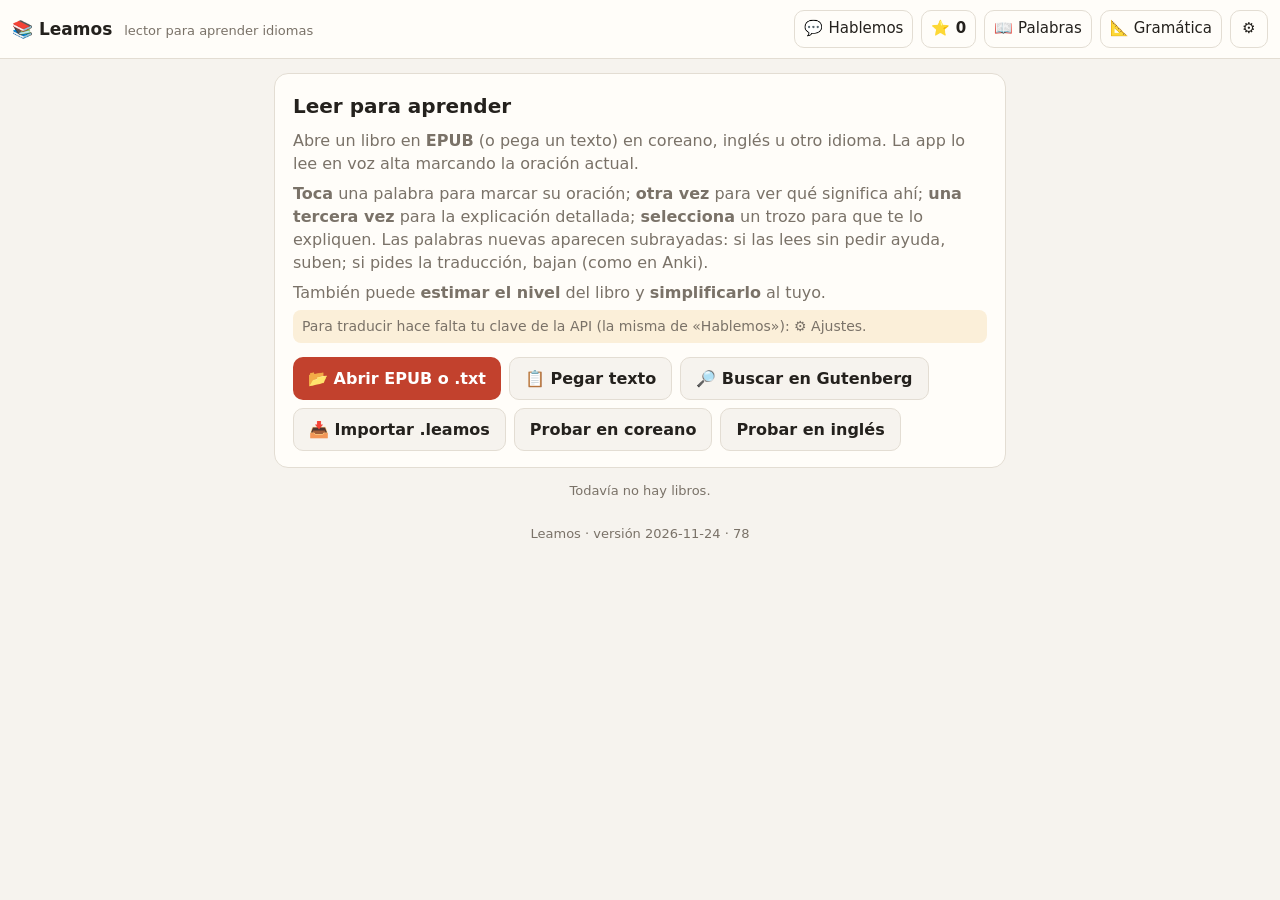
==== lector.html @ 63f9bcb9 "Kindle: el PDF se arma en el navegador (html2pdf.js 0.10.1) y se comparte con el menú del celular, y" ====
<!doctype html>
<html lang="es">
<head>
<meta charset="utf-8">
<meta name="viewport" content="width=device-width,initial-scale=1,viewport-fit=cover">
<title>Leamos · lector</title>
<link rel="stylesheet" href="comun.css?v=2026-11-14c">
<style>
header select{height:38px;border:1px solid var(--line);border-radius:10px;background:var(--card);padding:0 6px;max-width:34vw;min-width:0;font-size:14px}
@media (max-width:480px){header{gap:5px;padding:8px}header .ib{min-width:34px;height:36px;padding:0 5px}header select{flex:1 1 0;max-width:none;padding:0 3px}header .sp{display:none}}

#view{flex:1;overflow-y:auto;position:relative}
/* la parte de arriba se va desvaneciendo: la vista se queda un poco más abajo (lo que se desvanece ya se leyó) */
#view.fade{-webkit-mask-image:linear-gradient(to bottom,rgba(0,0,0,.05) 0,#000 var(--fade,22%));mask-image:linear-gradient(to bottom,rgba(0,0,0,.05) 0,#000 var(--fade,22%))}
/* biblioteca */
.lib{max-width:760px;margin:0 auto;padding:14px 14px 40px}
.welcome{background:var(--card);border:1px solid var(--line);border-radius:14px;padding:16px 18px;margin-bottom:14px}
.welcome h2{margin:.1em 0 .4em;font-size:20px}
.welcome p{margin:.4em 0;color:var(--muted)}
.book{background:var(--card);border:1px solid var(--line);border-radius:12px;padding:12px 14px;margin-bottom:10px;display:flex;gap:12px;align-items:center}
.book .cov{width:46px;height:64px;border-radius:6px;background:var(--accent-soft);display:flex;align-items:center;justify-content:center;font-size:22px;flex:none}
.book .info{flex:1;min-width:0}
.book h3{margin:0;font-size:17px;white-space:nowrap;overflow:hidden;text-overflow:ellipsis}
.book .meta{font-size:13px;color:var(--muted)}
.badge{display:inline-block;font-size:12px;border-radius:6px;padding:1px 7px;background:var(--new-soft);color:var(--new);margin-right:4px}
.badge.lv{background:var(--accent-soft);color:var(--accent)}

/* lectura */
#book{max-width:700px;margin:0 auto;padding:18px 18px 45vh}
#book .chtitle{font-size:22px;margin:.2em 0 1em;color:var(--muted);font-weight:600}
.para{font-size:var(--fs);line-height:2.15;margin:0 0 .9em}
h3.para{font-size:calc(var(--fs) * 1.15);line-height:1.6;margin:1.2em 0 .7em}
#book[lang=ko] .para{word-break:keep-all}
.s{border-radius:6px;transition:background .2s;padding:3px 0;-webkit-box-decoration-break:clone;box-decoration-break:clone}
.s.cur{background:var(--cur)}
.w{cursor:pointer;border-radius:4px;touch-action:manipulation;transition:background .15s}
/* en el celular el hover queda pegado tras tocar: solo con mouse */
@media (hover:hover){.w:hover{background:var(--accent-soft)}}
.w.new{text-decoration:underline 2px var(--new);text-underline-offset:5px}
/* chino: el pinyin debajo de cada carácter (en un atributo: no entra en el texto de la palabra) */
.hz{display:inline-flex;flex-direction:column;align-items:center;line-height:1.15}
.hz::after{content:attr(data-py);font-size:.52em;padding:0 .1em;color:var(--muted);line-height:1.1;letter-spacing:0;font-family:system-ui,sans-serif}
#book.py .para{line-height:2.3}
/* la traducción de la oración que marcaste tocándola, escrita debajo */
.blank{display:inline-block;border-bottom:2px solid var(--muted);color:transparent;min-width:2em;margin:0 2px}
.trl-l{position:absolute;white-space:nowrap;font-size:calc(var(--fs) * .55);line-height:1.15;color:var(--muted);pointer-events:none;font-family:system-ui,sans-serif}
#book{position:relative}
/* ocultar (sin mover el texto): todo, o en las palabras que ya sabes; la oración marcada siempre lo muestra */
#book.nopy .hz::after,#book.pyk .w.k .hz::after{visibility:hidden;position:absolute;top:100%;left:50%;transform:translateX(-50%);white-space:nowrap;font-size:.44em;padding:0}
#book.nopy .hz,#book.pyk .w.k .hz{position:relative}
#book .s.cur .hz::after{visibility:visible}
.phrase .hz::after{font-size:.5em}
#book.py .w.new{text-decoration:none}
#book.py .w.new .hz{border-bottom:2px solid var(--new)}
.w.learn{background:rgba(59,130,246,var(--a,.25));border-radius:4px}
@media (prefers-color-scheme:dark){:root:not([data-theme="light"]) .w.learn{background:rgba(96,165,250,var(--a,.25))}}
:root[data-theme="dark"] .w.learn{background:rgba(96,165,250,var(--a,.25))}
.w.speaking{background:var(--accent-soft)}
.w.peeked{text-decoration-color:var(--accent)}
.w.won{animation:won 1.8s ease-out}
#hStars{font-weight:600;white-space:nowrap;cursor:pointer}
/* la estrella del contador: grande, arriba a la derecha del texto, con el número dentro */
#starBadge{position:fixed;right:12px;top:calc(66px + env(safe-area-inset-top));z-index:12;width:64px;height:64px;border:none;background:none;padding:0;cursor:pointer;filter:drop-shadow(0 2px 4px rgba(0,0,0,.25))}
#starBadge svg{position:absolute;inset:0;width:100%;height:100%}
#starBadge polygon{fill:#ffc928;stroke:#e0a400;stroke-width:3;stroke-linejoin:round}
#starBadge .n{position:absolute;left:0;right:0;top:52%;transform:translateY(-50%);text-align:center;font-weight:800;font-size:17px;color:#5a4300;line-height:1}
#starBadge.neg polygon{fill:#ffd9d2;stroke:#d36a55}
#starBadge.bump{animation:bump2 .6s}
#starBadge.drop{animation:drop .7s}
@keyframes bump2{30%{transform:scale(1.3) rotate(-8deg)}60%{transform:scale(.95) rotate(4deg)}}
.fly{position:fixed;z-index:40;pointer-events:none;font-size:24px;line-height:1;will-change:transform}
.fly.minus{color:#d32f2f;font-weight:800;font-size:22px;text-shadow:0 0 6px #fff,0 0 10px #ffcdd2}
#hStars.bump{animation:bump .6s}
#hStars.drop{animation:drop .7s}
@keyframes drop{20%,60%{transform:translateX(-4px);background:#f6d0c8;color:#9a2b18}40%,80%{transform:translateX(4px)}}
@keyframes bump{30%{transform:scale(1.35);background:#ffe9a0}}
@keyframes won{0%{background:#ffd54a;box-shadow:0 0 0 4px #ffd54a88}60%{background:#ffe9a0}100%{background:transparent;box-shadow:none}}
.chend{text-align:center;margin:30px 0;color:var(--muted)}
.cutline{border-top:2px dashed var(--muted);opacity:.5;margin:14px 0 4px;font-size:11px;color:var(--muted);text-align:right;padding-top:2px}
.placeholder{background:var(--card);border:1px dashed var(--line);border-radius:12px;padding:18px;text-align:center;color:var(--muted);margin:20px 0}

#selbtn{position:fixed;z-index:31;transform:translate(-50%,-100%)}

#trbox{padding:8px 14px;background:var(--card);border-top:1px solid var(--line);font-size:15px;max-height:30dvh;overflow-y:auto}
#trbox .lab{font-size:11px;text-transform:uppercase;letter-spacing:.06em;color:var(--muted)}
#trbox p{margin:2px 0 6px}
#player{display:flex;align-items:center;gap:8px;padding:8px 12px calc(10px + env(safe-area-inset-bottom));background:var(--card);border-top:1px solid var(--line)}
#player .big{width:50px;height:50px;border-radius:50%;border:none;background:var(--accent);color:#fff;font-size:22px;flex:none}
#player .ib{height:42px;min-width:42px}
#player .grow{flex:1;min-width:0;font-size:12px;color:var(--muted);text-align:right;white-space:nowrap;overflow:hidden;text-overflow:ellipsis}

.chip.on{background:var(--accent);color:#fff;border-color:var(--accent)}

/* ficha de palabra / explicación */
#sheet .phrase{font-size:21px;line-height:1.6}

/* paneles */
.box{background:var(--card);border:1px solid var(--line);border-radius:12px;padding:12px 14px;margin-bottom:12px}
.box h3{margin:0 0 6px;font-size:16px}
.field textarea{width:100%;padding:9px 11px;border:1px solid var(--line);border-radius:10px;background:var(--card);color:var(--fg);font:inherit;min-height:180px;resize:vertical}
.ent{background:var(--card);border:1px solid var(--line);border-radius:10px;padding:8px 12px;margin-bottom:6px;cursor:pointer}
.ent .top{display:flex;align-items:center;gap:8px}
.ent .top .lem{font-size:19px;font-weight:600}
.ent .top .g{flex:1;min-width:0;color:var(--muted);white-space:nowrap;overflow:hidden;text-overflow:ellipsis}
.ent .bar{margin-top:5px}
.filters{display:flex;gap:6px;flex-wrap:wrap;margin:8px 0 12px}
.stats{display:grid;grid-template-columns:repeat(4,1fr);gap:8px;margin:8px 0}
.stats div{background:var(--card);border:1px solid var(--line);border-radius:10px;padding:8px;text-align:center}
.stats b{display:block;font-size:20px}
.prog{font-size:14px;margin:6px 0}
@media (max-width:520px){header h1 small,.ib .lbl,#player .grow{display:none}}
</style>
</head>
<body>
<header id="hdr"></header>
<main id="view"></main>
<button id="starBadge" hidden title="Aprendidas hoy (descontando las que bajaron de 100 %) · toca para ver la lista"><svg viewBox="0 0 100 100" aria-hidden="true"><polygon points="50,4 62,37 97,38 69,59 80,94 50,73 20,94 31,59 3,38 38,37"/></svg><span class="n">0</span></button>
<div id="trbox" hidden></div>
<footer id="player" hidden>
  <button class="ib" id="pPrev" title="Oración anterior (←)">⏮</button>
  <button class="big" id="pPlay" title="Leer en voz alta (espacio)">▶</button>
  <button class="ib" id="pNext" title="Siguiente oración (→)">⏭</button>
  <button class="ib" id="pRate" title="Velocidad de la voz">1×</button>
  <button class="ib" id="pTr" title="Explicar en detalle la oración marcada (T)">🎓<span class="lbl">Detalle</span></button>
  <button class="ib" id="pOrig" title="Ver el párrafo original" hidden>¶<span class="lbl">Original</span></button>
  <span class="grow" id="pInfo"></span>
</footer>
<button class="btn" id="selbtn" hidden>🎓 Explicar</button>
<input type="file" id="file" accept=".epub,.txt,application/epub+zip,text/plain" hidden>
<input type="file" id="fileImp" hidden>
<div id="veil" hidden></div>
<div id="sheet" hidden></div>
<div id="panel" hidden><div class="ph"><h2 id="ptitle"></h2><button class="ib" id="pclose">✕</button></div><div class="pb" id="pbody"></div></div>

<script src="comun.js?v=2026-11-14c"></script>   <!-- (?v=: cambiarlo cuando cambie comun.js/css, para que el navegador no use una copia vieja) -->
<script>
'use strict';
/* =====================================================================
   Leamos: lector de libros para aprender idiomas (app hermana de «Hablemos coreano»).
   Lee en voz alta marcando la oración actual, traduce la palabra que tocas, sigue
   cuánto sabes de cada palabra (como Anki) y simplifica el libro a tu nivel.
   Todo vive en el navegador: la clave y el diccionario en localStorage (compartidos con
   «Hablemos» en el mismo sitio), los libros en IndexedDB.
   ===================================================================== */

const APP_VERSION = '2026-11-24 · 78';   // (subir en cada cambio: se ve en la biblioteca y en Ajustes)
const uid = () => Date.now().toString(36) + Math.random().toString(36).slice(2, 7);
const DAY = 864e5;

/* ---------- idiomas y niveles ---------- */
const LANGS = {
  ko: { name: 'coreano', native: '한국어', extra: 'Hanja' },
  en: { name: 'inglés', native: 'English', extra: 'Pronunciación' },
  ja: { name: 'japonés', native: '日本語', extra: 'Lectura' },
  zh: { name: 'chino', native: '中文', extra: 'Pinyin' },
  fr: { name: 'francés', native: 'Français', extra: 'Pronunciación' },
  de: { name: 'alemán', native: 'Deutsch', extra: 'Pronunciación' },
  it: { name: 'italiano', native: 'Italiano', extra: 'Pronunciación' },
  pt: { name: 'portugués', native: 'Português', extra: 'Pronunciación' }
};
const CEFR = ['A1', 'A2', 'B1', 'B2', 'C1', 'C2'];
const lvIdx = c => CEFR.indexOf(c);
const lvLabel = (lang, c) => !c ? '—' : lang === 'ko' ? `${c} · TOPIK ${lvIdx(c) + 1}` : c;
const CJK = l => l === 'ja' || l === 'zh';

/* ---------- ajustes (la clave es la misma de «Hablemos») ---------- */
const HAB = load('hab-set', {});
const DEFAULT_SET = { chatModel: HAB.chatModel || 'claude-haiku-5-5', defModel: HAB.defModel || 'claude-opus-5-5', simpModel: HAB.chatModel || 'claude-haiku-5-5',
  myLevel: { ko: 'A2', en: 'B1' }, rate: 0.9, voices: {}, autoAnalyze: true, autoSpeakWord: true, fs: 20, theme: HAB.theme || '', showTr: false };
const S = Object.assign({}, DEFAULT_SET, load('lec-set', {}));
const saveSet = () => save('lec-set', S);
let USAGE = load('lec-usage', {});
const myLevel = lang => S.myLevel[lang] || 'A2';
function applyLook(){ document.documentElement.style.setProperty('--fs', S.fs + 'px'); if (S.theme) document.documentElement.dataset.theme = S.theme; else delete document.documentElement.dataset.theme; }
applyLook();
// si se cambia la clave en «Hablemos» (otra pestaña), se usa la nueva
addEventListener('storage', e => {
  if (e.key === 'hab-keys') Object.assign(KEYS, load('hab-keys', {}));
  if (e.key === dictKey(DLANG)) { const cur = load(e.key, {}); for (const l of DIRTY) if (DICT[l]) cur[l] = DICT[l]; DICT = cur; }
});

/* ---------- diccionario por idioma (el coreano es el mismo de «Hablemos») ---------- */
const dictKey = lang => lang === 'ko' ? 'hab-dict' : 'lec-dict-' + lang;
let DLANG = 'ko', DICT = load(dictKey('ko'), {});
const DIRTY = new Set(); let dictTimer = 0;
function useDict(lang){ if (lang === DLANG) return; flushDict(); DLANG = lang; DICT = load(dictKey(lang), {}); }
function touch(lemma){ DIRTY.add(lemma); clearTimeout(dictTimer); dictTimer = setTimeout(flushDict, 500); }
// se guardan solo las palabras cambiadas, sobre lo que haya guardado la otra app
function flushDict(){
  clearTimeout(dictTimer); if (!DIRTY.size) return;
  const cur = load(dictKey(DLANG), {});
  for (const l of DIRTY) { if (DICT[l]) cur[l] = DICT[l]; else delete cur[l]; }
  DIRTY.clear(); save(dictKey(DLANG), cur);
  for (const [l, e] of Object.entries(cur)) if (!DICT[l]) DICT[l] = e;
}
addEventListener('pagehide', () => { flushDict(); savePosNow(); });
const SKIP_POS = new Set(['puntuación', 'nombre propio', 'número', 'partícula', 'artículo']);
function lemmaOf(tok, lang = LANG()){
  let l = (tok.lemma || '').trim(); if (!l) return '';
  if (lang !== 'ko' && tok.pos !== 'nombre propio') l = l.toLowerCase();
  return l;
}
function ensureEntry(tok, sentence){
  const l = lemmaOf(tok); if (!l) return null;
  let e = DICT[l];
  if (!e) e = DICT[l] = { lemma: l, pos: tok.pos || 'otro', gloss: tok.gloss || '', status: 'nueva', seen: 0, forms: {}, added: Date.now(), source: 'lector', level: null, detailed: false };
  if (!e.gloss && tok.gloss) e.gloss = tok.gloss;
  e.forms = e.forms || {};
  if (tok.t && tok.t.toLowerCase() !== l.toLowerCase() && !e.forms[tok.t]) e.forms[tok.t] = tok.form || '';
  if (!e.sentence && sentence) e.sentence = sentence.trim();
  touch(l);
  return e;
}

/* ---------- cuánto sabes de cada palabra (0–100 %) ----------
   - Palabra nueva (nunca consultada) que pasas sin pedir su traducción: queda sabida, 100 %.
   - Palabra que ya habías consultado alguna vez y pasas sin pedir traducción: sube 10 puntos (como mucho una vez por minuto).
   - Pedir la traducción de una palabra: si es nueva queda en 0; si no, baja 30 puntos.
   - Ver la traducción o la explicación de una frase: no cambia nada; al pasarla, sus palabras suben igual, salvo las que tocaste.
   El puntaje se guarda como un intervalo (en días) para que lo entienda también «Hablemos»: 100 % = 60 días. */
function srsOf(e){
  if (!e.srs) e.srs = { ivl: e.status === 'conocida' ? 21 : 0, ease: 2.5, due: 0, reps: 0, lapses: 0, last: 0, lapsedAt: 0 };
  return e.srs;
}
const scoreOf = e => { if (!e) return 0; const s = e.srs; if (!s) return e.status === 'conocida' ? 75 : 0; return Math.min(100, Math.round(100 * Math.log(1 + s.ivl) / Math.log(61))); };
// nueva = nunca consultada y todavía sin aprender (una que ya llegó a 100 % pasándola no es nueva)
const isNewWord = e => !e || (!e.lookups && !e.srs?.lapses && scoreOf(e) < 30);
function setScore(e, sc){
  const s = srsOf(e), now = Date.now(), before = scoreOf(e);
  sc = Math.max(0, Math.min(100, Math.round(sc)));
  s.ivl = sc <= 0 ? 0 : Math.pow(61, sc / 100) - 1; s.due = now + s.ivl * DAY; s.last = now;
  if (sc >= 50 && e.status !== 'conocida') { e.status = 'conocida'; e.knownAt = now; }
  if (sc < 30 && e.status === 'conocida' && e.lookups) e.status = 'nueva';
  e.last = now; touch(e.lemma);
  if (before < 100 && scoreOf(e) >= 100) celebrate(e);
  else if (before >= 100 && scoreOf(e) < 100) unlearned(e);
}
// la pasaste sin pedir su traducción
function srsGood(e){
  const s = srsOf(e), now = Date.now();
  if (isNewWord(e)) { if (scoreOf(e) >= 100) return false; learnNow(e); return true; }
  if (now - (s.passAt || 0) < 60e3) return false;             // (la misma palabra varias veces seguidas cuenta una vez)
  s.passAt = now; s.reps++; e.heard = (e.heard || 0) + 1; e.seen = (e.seen || 0) + 1;
  setScore(e, scoreOf(e) + 10); return true;
}
// nueva y sin consultar: sabida
function learnNow(e){
  const s = srsOf(e); s.reps++;
  e.heard = Math.max((e.heard || 0) + 1, 5); e.seen = (e.seen || 0) + 1;
  setScore(e, 100);
}
// pediste su traducción
function srsAgain(e){
  const s = srsOf(e), now = Date.now();
  if (s.lapsedAt && now - s.lapsedAt < 10 * 60e3) return;    // mirarla varias veces seguidas cuenta como una vez
  const fresh = isNewWord(e);
  s.lapsedAt = now; e.lookups = (e.lookups || 0) + 1;
  if (fresh) setScore(e, 0); else { s.lapses++; setScore(e, scoreOf(e) - 30); }
}
function setKnown(e, known){
  if (known) { e.heard = Math.max(e.heard || 0, 5); setScore(e, 100); }
  else { setScore(e, 0); e.status = 'nueva'; touch(e.lemma); }
}
/* ---------- 🎉 palabras aprendidas (llegan a 100 %) ---------- */
let WON = [], wonTimer = 0;
// por día, el neto: aprendidas menos desaprendidas
const STATS = () => load('lec-stats', {});
const todayNet = () => STATS()[today()] || 0;
const totalWon = () => Object.values(DICT).filter(x => scoreOf(x) >= 100).length;
function bumpDay(d){ const st = STATS(); st[today()] = (st[today()] || 0) + d; save('lec-stats', st); }
// cómo y dónde se aprendió (lo fija quien acredita: avanzar, voz, silencio o «Ya la sé»)
let CREDIT_CTX = null;
const HOW = { voz: 'leyendo en voz alta', avance: 'al avanzar de oración', silencio: 'leyendo en silencio, al llegar arriba', marcada: 'marcada «Ya la sé»', ejercicio: 'en los ejercicios del capítulo', consulta: 'pediste su traducción', desmarcada: 'marcada como nueva' };
// lo que pasó hoy con cada palabra: [{ w, t, d: +1|-1, how, text, sc }]
function logDay(entry){
  const all = load('lec-log', {}), day = today();
  for (const k of Object.keys(all)) if (k < day && Object.keys(all).length > 14) delete all[k];   // se guardan unos días
  (all[day] ||= []).unshift({ ...entry, t: Date.now() }); all[day] = all[day].slice(0, 400);
  save('lec-log', all);
}
function celebrate(e){
  bumpDay(1); STAR_PENDING++;
  const ctx = CREDIT_CTX || { how: 'marcada', text: '' };
  logDay({ w: e.lemma, d: 1, how: ctx.how, text: ctx.text, lang: LANG() });
  WON.push({ w: e.lemma, ...ctx }); clearTimeout(wonTimer); wonTimer = setTimeout(showWon, 400);
}
// el contador ⭐: las aprendidas hoy, descontando las que se desaprendieron (empieza en 0 cada día)
// (lo que todavía va volando no se cuenta: el contador cambia cuando llega cada ⭐ o −1)
let STAR_PENDING = 0;
const starText = () => '⭐ ' + (todayNet() - STAR_PENDING);
function updateStars(anim){
  const b = $('starBadge'), n = todayNet() - STAR_PENDING;
  b.querySelector('.n').textContent = n; b.querySelector('.n').style.fontSize = String(n).length > 2 ? '14px' : '17px'; b.classList.toggle('neg', n < 0);
  for (const st of [$('hStars'), b]) if (st) {
    if (st.id === 'hStars') st.textContent = starText();
    if (anim) { st.classList.remove('bump', 'drop'); void st.offsetWidth; st.classList.add(anim); }
  }
}
// una palabra que estaba al 100 % bajó (pediste su traducción)
function unlearned(e){
  bumpDay(-1); STAR_PENDING--;
  logDay({ w: e.lemma, d: -1, how: CREDIT_CTX?.how || 'consulta', text: e.sentence || '', sc: scoreOf(e), lang: LANG() });
  // un −1 rojo vuela desde la palabra tocada hasta el contador, que descuenta al llegar
  setTimeout(() => {
    const from = (TIP_EL?.isConnected && TIP_EL) || visibleWord(e.lemma) || (SHEET && $('sheet')) || null;
    flyToCounter(from, '−1', 'minus', () => { STAR_PENDING++; updateStars('drop'); });
    toast(`−1 ⭐ «${e.lemma}» bajó a ${scoreOf(e)} % · hoy ${todayNet()}`);
  }, 0);
}
// el contador al que vuelan las estrellas: abajo en el lector, en la cabecera en la biblioteca
const starTarget = () => (!$('starBadge').hidden && $('starBadge')) || $('hStars');
// una palabra de este lema que esté a la vista
function visibleWord(lemma){
  const v = $('view').getBoundingClientRect();
  for (const w of document.querySelectorAll('#book .w')) {
    const t = TOKS.get(w)?.tok; if (!t || lemmaOf(t) !== lemma) continue;
    const r = w.getBoundingClientRect(); if (r.bottom > v.top && r.top < v.bottom) return w;
  }
  return null;
}
// algo (⭐ o −1) vuela en curva desde un elemento hasta el contador; al llegar, onArrive
function flyToCounter(fromEl, text, cls, onArrive, delay = 0){
  const target = starTarget();
  if (!target || !fromEl) { setTimeout(onArrive, delay); return; }
  setTimeout(() => {
    const a = fromEl.getBoundingClientRect(), b = target.getBoundingClientRect();
    const x0 = a.left + a.width / 2, y0 = a.top + a.height / 2, x1 = b.left + b.width / 2, y1 = b.top + b.height / 2;
    const f = document.createElement('span'); f.className = 'fly ' + cls; f.textContent = text;
    f.style.left = x0 + 'px'; f.style.top = y0 + 'px'; document.body.appendChild(f);
    const dx = x1 - x0, dy = y1 - y0;
    const anim = f.animate([
      { transform: 'translate(-50%,-50%) scale(.6)', opacity: 0 },
      { transform: `translate(calc(-50% + ${dx * 0.15}px), calc(-50% + ${-40}px)) scale(1.5)`, opacity: 1, offset: 0.2 },
      { transform: `translate(calc(-50% + ${dx * 0.6}px), calc(-50% + ${dy * 0.45}px)) scale(1.15)`, opacity: 1, offset: 0.6 },
      { transform: `translate(calc(-50% + ${dx}px), calc(-50% + ${dy}px)) scale(.7)`, opacity: 0.9 }
    ], { duration: 950, easing: 'cubic-bezier(.45,0,.55,1)' });
    anim.onfinish = () => { f.remove(); onArrive(); };
  }, delay);
}
// la señal no puede depender de que la palabra esté a la vista (leyendo en silencio ya salió de la pantalla):
// un aviso baja desde arriba con las palabras como fichas, una lluvia de ✨⭐, y el contador ⭐ de la cabecera salta
function showWon(){
  const items = WON; WON = []; if (!items.length) return;
  const list = [...new Set(items.map(x => x.w))], n = items.length;
  // directo a la estrella: cada palabra destella y su ⭐ vuela al contador (los detalles, en la lista de hoy)
  const set = new Set(list);
  document.querySelectorAll('#book .w').forEach(w => { const t = TOKS.get(w)?.tok; if (t && set.has(lemmaOf(t))) { w.classList.add('won'); setTimeout(() => w.classList.remove('won'), 1800); } });
  const flights = list.slice(0, 10);
  flights.forEach((w, i) => {
    const take = i === flights.length - 1 ? n - (flights.length - 1) : 1;   // la última suma las que no volaron
    setTimeout(() => {
      const from = visibleWord(w) || $('player');
      flyToCounter(from, '⭐', 'star', () => { STAR_PENDING = Math.max(0, STAR_PENDING - take); updateStars('bump'); });
    }, 120 + i * 140);
  });
}
// cómo se marca cada palabra: nueva → subrayada en verde; aprendiendo (ya la consultaste y no llega a 100 %) →
// fondo azul, más fuerte cuanto menos la sabes; sabida (100 %) → sin marca
function wordClass(tok){
  if (!tok.lemma || SKIP_POS.has(tok.pos)) return '';
  const e = DICT[lemmaOf(tok)];
  if (!e) return tok.cefr && lvIdx(tok.cefr) >= lvIdx(myLevel(LANG())) ? 'new' : '';
  if (!e.srs && e.status === 'conocida') return '';
  const sc = scoreOf(e);
  if (sc >= 100) return '';
  return isNewWord(e) ? 'new' : 'learn';
}
// la opacidad del azul: 0 % → fuerte, cerca de 100 % → casi nada
const learnAlpha = tok => { const e = DICT[lemmaOf(tok)]; return (0.08 + 0.34 * (1 - scoreOf(e) / 100)).toFixed(2); };


/* ---------- libros en IndexedDB ----------
   books: datos del libro y posición · text: cada capítulo · simp: capítulos simplificados · ana: análisis de cada párrafo
   expl: explicaciones guardadas (para no volver a pagarlas) */
let DBP = null;
function db(){
  if (!DBP) DBP = new Promise((ok, ko) => {
    // v2: expl guarda las explicaciones del modelo caro (palabra en su oración y trozos seleccionados)
    const r = indexedDB.open('leamos', 3);   // v3: audio (voz de OpenAI ya generada)
    r.onupgradeneeded = () => {
      const d = r.result, has = n => d.objectStoreNames.contains(n);
      if (!has('books')) d.createObjectStore('books', { keyPath: 'id' });
      for (const s of ['text', 'simp', 'ana', 'expl', 'audio']) if (!has(s)) d.createObjectStore(s, { keyPath: 'k' });
    };
    r.onsuccess = () => {
      const d = r.result;
      // al volver de segundo plano (sobre todo en el celular) el sistema puede cerrar la conexión: se olvida y se reabre
      d.onclose = () => { if (DBP) DBP = null; };
      d.onversionchange = () => { d.close(); DBP = null; };
      ok(d);
    };
    r.onerror = () => { DBP = null; ko(r.error); };
  });
  return DBP;
}
const dbLost = e => /InvalidState|UnknownError|TransactionInactive|connection|closing|closed|lost/i.test((e?.name || '') + ' ' + (e?.message || ''));
const req = r => new Promise((ok, ko) => { r.onsuccess = () => ok(r.result); r.onerror = () => ko(r.error); });
async function idb(store, mode, fn){
  for (let a = 0; ; a++) {
    try { const d = await db(); return await req(fn(d.transaction(store, mode).objectStore(store))); }
    catch (e) { if (a >= 2 || !dbLost(e)) throw e; DBP = null; await new Promise(r => setTimeout(r, 200)); }   // conexión perdida: se reabre
  }
}
const dbGet = (s, k) => idb(s, 'readonly', o => o.get(k));
const dbPut = (s, v) => idb(s, 'readwrite', o => o.put(v));
const dbAll = s => idb(s, 'readonly', o => o.getAll());
const dbPrefix = (s, p) => idb(s, 'readonly', o => o.getAll(IDBKeyRange.bound(p, p + '￿')));
const dbDelPrefix = (s, p) => idb(s, 'readwrite', o => o.delete(IDBKeyRange.bound(p, p + '￿')));
const dbDel = (s, k) => idb(s, 'readwrite', o => o.delete(k));
// muchos registros en una sola transacción (importar un libro)
async function dbPutMany(store, list){
  if (!list?.length) return;
  for (let a = 0; ; a++) {
    try {
      const d = await db();
      return await new Promise((ok, ko) => { const tx = d.transaction(store, 'readwrite'), o = tx.objectStore(store); for (const r of list) o.put(r); tx.oncomplete = () => ok(); tx.onerror = () => ko(tx.error); tx.onabort = () => ko(tx.error || new Error('transacción abortada')); });
    } catch (e) { if (a >= 2 || !dbLost(e)) throw e; DBP = null; }
  }
}

/* ---------- abrir un EPUB (es un zip: se descomprime con lo que trae el navegador) ---------- */
async function unzip(buf){
  const dv = new DataView(buf), u8 = new Uint8Array(buf), td = new TextDecoder();
  let eocd = -1;
  for (let i = buf.byteLength - 22; i >= Math.max(0, buf.byteLength - 65557); i--) if (dv.getUint32(i, true) === 0x06054b50) { eocd = i; break; }
  if (eocd < 0) throw new Error('no parece un EPUB (no es un zip)');
  const n = dv.getUint16(eocd + 10, true); let p = dv.getUint32(eocd + 16, true);
  const files = {};
  for (let i = 0; i < n && dv.getUint32(p, true) === 0x02014b50; i++) {
    const method = dv.getUint16(p + 10, true), csize = dv.getUint32(p + 20, true), nl = dv.getUint16(p + 28, true), el = dv.getUint16(p + 30, true), cl = dv.getUint16(p + 32, true), off = dv.getUint32(p + 42, true);
    files[td.decode(u8.subarray(p + 46, p + 46 + nl))] = { method, csize, off };
    p += 46 + nl + el + cl;
  }
  const lower = {}; for (const k of Object.keys(files)) lower[k.toLowerCase()] = k;
  return {
    async text(name){
      const f = files[name] || files[lower[name.toLowerCase()]]; if (!f) throw new Error('falta ' + name + ' en el EPUB');
      const start = f.off + 30 + dv.getUint16(f.off + 26, true) + dv.getUint16(f.off + 28, true);
      const data = u8.subarray(start, start + f.csize);
      if (f.method === 0) return td.decode(data);
      if (f.method !== 8) throw new Error('compresión no soportada');
      if (!('DecompressionStream' in window)) throw new Error('este navegador no puede descomprimir EPUB (actualízalo)');
      const out = await new Response(new Blob([data]).stream().pipeThrough(new DecompressionStream('deflate-raw'))).arrayBuffer();
      return td.decode(out);
    }
  };
}
function parseXML(s, type = 'application/xml'){
  let d = new DOMParser().parseFromString(s, type);
  if (d.getElementsByTagName('parsererror').length) d = new DOMParser().parseFromString(s, 'text/html');
  return d;
}
function joinPath(base, href){
  const parts = (base + decodeURIComponent(href.split('#')[0])).split('/'), out = [];
  for (const x of parts) { if (x === '..') out.pop(); else if (x !== '.' && x !== '') out.push(x); }
  return out.join('/');
}
const dirOf = p => p.includes('/') ? p.replace(/[^/]*$/, '') : '';
const BLOCK = new Set(['p','h1','h2','h3','h4','h5','h6','li','blockquote','dd','dt','pre','div','td','th','figcaption','section','article','tr','ul','ol','table','tbody','aside','header','footer','nav','figure','hr','main']);
// los párrafos de un capítulo: cada bloque de texto que no contiene otros bloques
function blocksOf(doc){
  const body = doc.body || doc.getElementsByTagName('body')[0] || doc.documentElement;
  for (const t of ['rt', 'rp', 'script', 'style']) [...body.getElementsByTagName(t)].forEach(x => x.remove());
  [...body.getElementsByTagName('br')].forEach(x => x.replaceWith('\n'));
  const out = [];
  const push = (text, h) => {
    for (const piece of text.split(/\n\s*\n/)) {
      const t = piece.replace(/\s+/g, ' ').trim();
      if (t && /[\p{L}\p{N}]/u.test(t)) out.push({ t, h });
    }
  };
  const walk = el => {
    let buf = '';
    for (const c of el.childNodes) {
      const isBlock = c.nodeType === 1 && BLOCK.has((c.localName || '').toLowerCase());
      if (isBlock) { if (buf.trim()) push(buf, false); buf = ''; walk(c); }
      else if (c.nodeType === 1 || c.nodeType === 3) buf += c.textContent;
    }
    if (buf.trim()) push(buf, /^h[1-6]$/i.test(el.localName || ''));
  };
  walk(body);
  return out;
}
// los párrafos muy largos se parten (en oraciones) para que el análisis sea rápido
function splitLong(blocks, lang){
  const out = [];
  for (const b of blocks) {
    if (b.t.length <= 900) { out.push(b); continue; }
    let cur = '';
    for (const s of splitSents(b.t, lang)) { if (cur && (cur + s).length > 700) { out.push({ t: cur.trim(), h: false }); cur = ''; } cur += s; }
    if (cur.trim()) out.push({ t: cur.trim(), h: false });
  }
  return out;
}
function guessLang(text){
  if (/[가-힣]/.test(text)) return 'ko';
  if (/[぀-ヿ]/.test(text)) return 'ja';
  if (/[一-鿿]/.test(text)) return 'zh';
  if (/\b(le|la|les|des|est|une|que|dans)\b/i.test(text) && /[éèàç]/.test(text)) return 'fr';
  if (/\b(der|die|das|und|nicht|ist)\b/i.test(text)) return 'de';
  return 'en';
}
async function parseEpub(file){
  const z = await unzip(await file.arrayBuffer());
  const opfPath = parseXML(await z.text('META-INF/container.xml')).getElementsByTagName('rootfile')[0]?.getAttribute('full-path');
  if (!opfPath) throw new Error('el EPUB no dice dónde está su índice');
  const opf = parseXML(await z.text(opfPath)), base = dirOf(opfPath);
  const meta = tag => opf.getElementsByTagNameNS('*', tag)[0]?.textContent.trim() || '';
  const items = {};
  for (const it of opf.getElementsByTagNameNS('*', 'item')) items[it.getAttribute('id')] = { href: joinPath(base, it.getAttribute('href') || ''), type: it.getAttribute('media-type') || '', props: it.getAttribute('properties') || '' };
  const spineEl = opf.getElementsByTagNameNS('*', 'spine')[0];
  const spine = [...opf.getElementsByTagNameNS('*', 'itemref')].map(r => items[r.getAttribute('idref')]).filter(x => x && /html|xml/.test(x.type));
  // títulos del índice (EPUB 3: nav; EPUB 2: toc.ncx)
  const toc = {};
  try {
    const nav = Object.values(items).find(x => /\bnav\b/.test(x.props));
    if (nav) {
      const d = parseXML(await z.text(nav.href), 'application/xhtml+xml');
      for (const a of d.getElementsByTagName('a')) { const h = a.getAttribute('href'); if (h) { const k = joinPath(dirOf(nav.href), h); if (!toc[k]) toc[k] = a.textContent.replace(/\s+/g, ' ').trim(); } }
    } else {
      const ncx = items[spineEl?.getAttribute('toc')] || Object.values(items).find(x => /ncx/.test(x.type));
      if (ncx) {
        const d = parseXML(await z.text(ncx.href));
        for (const np of d.getElementsByTagNameNS('*', 'navPoint')) {
          const src = np.getElementsByTagNameNS('*', 'content')[0]?.getAttribute('src'), label = np.getElementsByTagNameNS('*', 'text')[0]?.textContent.trim();
          if (src && label) { const k = joinPath(dirOf(ncx.href), src); if (!toc[k]) toc[k] = label; }
        }
      }
    }
  } catch (e) { console.warn('índice:', e.message); }
  let lang = (meta('language') || '').slice(0, 2).toLowerCase();
  const chapters = [];
  for (const it of spine) {
    let blocks;
    try { blocks = blocksOf(parseXML(await z.text(it.href), 'application/xhtml+xml')); } catch (e) { console.warn(it.href, e.message); continue; }
    if (!blocks.length) continue;
    if (!LANGS[lang]) lang = guessLang(blocks.map(b => b.t).join(' ').slice(0, 3000));
    blocks = splitLong(blocks, lang);
    const head = blocks.find(b => b.h)?.t;
    chapters.push({ title: toc[it.href] || head || blocks[0].t.slice(0, 40), blocks });
  }
  if (!chapters.length) throw new Error('no encontré texto en el EPUB');
  return { title: meta('title') || file.name.replace(/\.epub$/i, ''), author: meta('creator'), lang: LANGS[lang] ? lang : 'en', chapters };
}
// texto pegado o .txt: párrafos separados por líneas en blanco; capítulos si hay líneas como «Capítulo 3», «Chapter 3» o «제3장»
function parseText(text, title){
  text = text.replace(/^\uFEFF/, '');
  const lines = text.replace(/\r/g, '').split(/\n\s*\n|\n(?=\s*(?:(?:chapter|cap[ií]tulo|part|parte)\s+\S|제\s*\d+\s*[장화부]))/i).map(s => s.replace(/\s+/g, ' ').trim()).filter(Boolean);
  const lang = guessLang(text.slice(0, 3000));
  const isHead = s => s.length < 80 && (/^(chapter|cap[ií]tulo|part|parte)\s+([\dIVXLC]+|one|two|three|uno|dos|tres)\b/i.test(s) || /^제\s*\d+\s*[장화부]/.test(s) || /^(\d+|[IVXLC]+)\.?$/.test(s));
  const chapters = []; let cur = null;
  for (const t of lines) {
    if (isHead(t) || !cur || cur.blocks.length >= 80) { cur = { title: isHead(t) ? t : chapters.length ? `Parte ${chapters.length + 1}` : 'Inicio', blocks: [] }; chapters.push(cur); if (isHead(t)) { cur.blocks.push({ t, h: true }); continue; } }
    cur.blocks.push({ t, h: false });
  }
  chapters.forEach(c => c.blocks = splitLong(c.blocks, lang));
  // un índice al principio («CHAPTER I», «CHAPTER II»…) deja capítulos con solo el título: se quitan
  const full = chapters.filter(c => c.blocks.some(b => !b.h));
  if (full.length) chapters.splice(0, chapters.length, ...full);
  return { title: title || (lines[0] || 'Texto').slice(0, 50), author: '', lang, chapters };
}
// los libros de Project Gutenberg traen la licencia al principio y al final: se deja solo el texto del libro
function cleanGutenberg(chapters){
  const all = chapters.flatMap((c, ci) => c.blocks.map((b, bi) => ({ ci, bi, t: b.t })));
  const st = all.findIndex(x => /\*{3}\s*START OF (THE|THIS) PROJECT GUTENBERG/i.test(x.t));
  const en = all.findIndex(x => /\*{3}\s*END OF (THE|THIS) PROJECT GUTENBERG/i.test(x.t));
  if (st < 0 && en < 0) return chapters;
  const keep = new Set(all.filter((x, i) => (st < 0 || i > st) && (en < 0 || i < en)).map(x => x.ci + ':' + x.bi));
  const out = chapters.map((c, ci) => ({ ...c, blocks: c.blocks.filter((b, bi) => keep.has(ci + ':' + bi)) })).filter(c => c.blocks.length);
  return out.length ? out : chapters;
}
async function saveNewBook(b){
  b.chapters = cleanGutenberg(b.chapters);
  const id = uid();
  const meta = { id, title: b.title, author: b.author, lang: b.lang, added: Date.now(), last: Date.now(), level: null, versions: {},
    chapters: b.chapters.map(c => ({ title: c.title, n: c.blocks.length, chars: c.blocks.reduce((a, x) => a + x.t.length, 0) })), pos: { ver: 'o', ch: 0, p: 0, s: 0 } };
  for (let i = 0; i < b.chapters.length; i++) {
    const c = b.chapters[i];
    await dbPut('text', { k: `${id}|${i}`, paras: c.blocks.map(x => x.t), heads: c.blocks.map((x, j) => x.h ? j : -1).filter(j => j >= 0) });
  }
  await dbPut('books', meta);
  return meta;
}
const bookChars = b => b.chapters.reduce((a, c) => a + c.chars, 0);

/* ---------- oraciones ---------- */
function splitSents(t, lang){
  const END = '.!?。！？…', CLOSE = '"\'”’»」』)]）', out = []; let start = 0;
  for (let i = 0; i < t.length; i++) {
    if (!END.includes(t[i])) continue;
    let j = i + 1; while (j < t.length && (END.includes(t[j]) || CLOSE.includes(t[j]))) j++;
    if (j < t.length && !/\s/.test(t[j]) && !'。！？'.includes(t[i])) { i = j - 1; continue; }
    if (t[i] === '.' && lang !== 'ko' && /(?:\b(?:Mr|Mrs|Ms|Dr|St|Sr|Jr|Prof|vs|etc|Mme|Mlle|Sra|Srta)|\b\p{Lu})$/u.test(t.slice(start, i))) { i = j - 1; continue; }
    while (j < t.length && /\s/.test(t[j])) j++;
    out.push(t.slice(start, j)); start = j; i = j - 1;
  }
  if (start < t.length) out.push(t.slice(start));
  // lo que no tiene letras se pega a la oración anterior
  const res = [];
  for (const s of out) { if (res.length && !/[\p{L}\p{N}]/u.test(s)) res[res.length - 1] += s; else res.push(s); }
  return res.length ? res : [t];
}

/* ---------- la IA (misma clave que «Hablemos») ---------- */
const SIMP_MODELS = [['claude-sonnet-5-5','Claude Sonnet 5.5 · natural; recomendado para A1–A2'],['claude-haiku-5-5','Claude Haiku 5.5 · el más barato'],['claude-opus-5-5','Claude Opus 5.5 · muy bueno, caro'],['claude-fable-5-1','Claude Fable 5.1 · el más capaz y el más caro'],['gpt-5.4-mini','GPT-5.4 mini · OpenAI']];
const CHECK_MODEL = () => S.checkModel || S.chatModel;   // el que revisa si la simplificación quedó en el nivel
const mname = m => MODELS[m]?.name || m;
const errText = e => e instanceof NoKey ? 'falta la clave de la API (⚙ Ajustes)' : e.message;


/* ---------- gasto estimado ---------- */
const KINDS = [['read', 'Lectura (traducir palabras)'], ['explain', 'Explicaciones'], ['simplify', 'Simplificar'], ['voice', 'Voz (OpenAI, estimado)']];
function recordUsage(kind, model, served, u){ addUsage(USAGE, kind, model, served, u); save('lec-usage', USAGE); }
AI.onUsage = recordUsage;
function usageHTML(){
  const d = today(), month = d.slice(0, 7);
  const sum = f => { const t = {}; for (const [k] of KINDS) t[k] = { n: 0, cost: 0 }; for (const [day, v] of Object.entries(USAGE)) if (f(day)) for (const [k] of KINDS) if (v[k]) { t[k].n += v[k].n; t[k].cost += v[k].cost; } return t; };
  const rows = [['Hoy', sum(x => x === d)], ['Este mes', sum(x => x.startsWith(month))], ['Total', sum(() => true)]];
  return `<div class="conj" style="grid-template-columns:auto repeat(${KINDS.length},1fr);gap:6px 10px;font-size:14px"><span></span>${KINDS.map(k => `<b class="small">${k[1]}</b>`).join('')}
    ${rows.map(([l, t]) => `<b>${l}</b>${KINDS.map(([k]) => `<span>${t[k].n} · ${money(t[k].cost)}</span>`).join('')}`).join('')}</div>
    <div class="small" style="margin-top:6px">Estimación con los tokens que informa la API y los precios publicados (el gasto de las conversaciones está en «Hablemos»).</div>`;
}
// costo aproximado de simplificar un texto
function simpCost(chars, lang, model){
  const pr = PRICES[model]; if (!pr) return null;
  const tin = chars / (lang === 'ko' || CJK(lang) ? 1.4 : 3.8), chunks = Math.ceil(chars / 2500);
  const check = S.simpCheck === false ? 1 : 1.35;   // la revisión del nivel y las reescrituras
  return ((tin + chunks * 1200) * pr[0] + tin * 1.0 * pr[1]) * check / 1e6;
}

/* ---------- esquemas ---------- */
// cada palabra llega como un texto compacto «palabra|lema|categoría|significado|forma|nivel» (la mitad de tokens que un objeto)
const POS_CODE = { n: 'sustantivo', v: 'verbo', adj: 'adjetivo', adv: 'adverbio', pron: 'pronombre', num: 'número', part: 'partícula', prep: 'preposición', conj: 'conjunción', art: 'artículo', det: 'determinante', expr: 'expresión', prop: 'nombre propio', otro: 'otro' };
// la traducción de cada oración (es) solo se pide si está activado 文
const anaSchema = withEs => obj({ sentences: { type: 'array', items: obj({ t: { type: 'array', items: STR }, ...(withEs ? { es: STR } : {}) }) } });
const TR_SCHEMA = obj({ es: { type: 'array', items: STR } });
function parseTok(str){
  const [t, l, p, g, f, c] = String(str).split('|').map(x => (x || '').trim());
  if (!t || !/[\p{L}\p{N}]/u.test(t)) return null;
  return { t, lemma: l || '', pos: POS_CODE[p] || POS_CODE[(p || '').toLowerCase()] || 'otro', gloss: g || '', form: f || '', cefr: CEFR.includes(c) ? c : '-' };
}
// lo que ya llegó de una respuesta que todavía se está escribiendo: [{ t: [textos completos], es }]
function partialSentences(raw){
  const out = []; let i = 0;
  const str = j => {   // lee un texto JSON que empieza en raw[j] === '"'; devuelve [texto, fin] o null si está incompleto
    let o = '';
    for (let k = j + 1; k < raw.length; k++) {
      const ch = raw[k];
      if (ch === '"') return [o, k + 1];
      if (ch === '\\') { const n = raw[k + 1]; if (n === undefined) return null; if (n === 'u') { const h = raw.substr(k + 2, 4); if (h.length < 4) return null; o += String.fromCharCode(parseInt(h, 16)); k += 5; } else { o += { n: '\n', t: '\t' }[n] ?? n; k++; } continue; }
      o += ch;
    }
    return null;
  };
  while ((i = raw.indexOf('"t"', i)) >= 0) {
    let j = raw.indexOf('[', i); if (j < 0) break;
    const sent = { t: [] }; j++;
    for (;;) {
      while (j < raw.length && /[\s,]/.test(raw[j])) j++;
      if (raw[j] !== '"') break;
      const r = str(j); if (!r) break;
      sent.t.push(r[0]); j = r[1];
    }
    const m = raw.slice(j).match(/^\s*\]\s*,\s*"es"\s*:\s*/);
    if (m) { const r = str(j + m[0].length); if (r) sent.es = r[0]; }
    out.push(sent); i = j;
  }
  return out;
}
// los puntos gramaticales que aparecen en una palabra o un trozo (para la sección de gramática)
const GPOINTS = { type: 'array', items: obj({ pattern: STR, title: STR, desc: STR, level: { type: 'string', enum: CEFR } }) };
const GLESSON_SCHEMA = obj({ explanation: STR, formation: STR, examples: { type: 'array', items: obj({ text: STR, es: STR }) }, mistakes: STR });
const ENTRY = obj({ query: STR, lemma: STR, pos: { type: 'string', enum: POS }, gloss: STR, in_context: STR, meaning: STR, explanation: STR, hanja: STR, irregular: STR,
  conjugations: { type: 'array', items: obj({ form: STR, label: STR }) }, examples: { type: 'array', items: obj({ text: STR, es: STR }) }, related: RELATED, points: GPOINTS });
// explicar un trozo, en dos pedidos a la vez: la traducción (modelo barato, rápida) y la explicación (modelo caro);
// el palabra por palabra sale del análisis del párrafo, que ya está
const PHRASE_TR_SCHEMA = obj({ translation: STR, literal: STR });
const PHRASE_EX_SCHEMA = obj({ explanation: STR, grammar: { type: 'array', items: obj({ point: STR, explanation: STR, pattern: STR, title: STR, desc: STR, level: { type: 'string', enum: CEFR } }) }, tip: STR });
const LEVEL_SCHEMA = obj({ cefr: { type: 'string', enum: CEFR }, range: STR, summary: STR, vocabulary: STR, grammar: STR, advice: STR });
const SIMP_SCHEMA = obj({ paras: { type: 'array', items: STR } });   // (la corrección del nivel: uno por uno)
// al simplificar, cada párrafo dice a qué párrafo original corresponde (se pueden juntar o dividir)
const SIMP_MAP_SCHEMA = obj({ paras: { type: 'array', items: obj({ n: { type: 'integer' }, text: STR }) } });
// nombres y términos fijos para todo el libro (que no cambien de un trozo a otro)
const GLOSS_SCHEMA = obj({ terms: { type: 'array', items: obj({ src: STR, dst: STR, note: STR }) } });
// revisión del nivel: qué oraciones tienen palabras o formas sobre el nivel
const CHECK_SCHEMA = obj({ problems: { type: 'array', items: obj({ para: { type: 'integer' }, words: { type: 'array', items: STR }, grammar: { type: 'array', items: STR } }) } });

/* ---------- instrucciones ---------- */
function lemmaRule(lang){
  if (lang === 'ko') return '- lemma: la forma de diccionario. Verbos y adjetivos terminan en -다 (먹었어요 → 먹다, 추워요 → 춥다, 공부했다 → 공부하다). Un sustantivo con partícula o con la cópula: el sustantivo (학교에 → 학교, 학생이었다 → 학생). Expresiones fijas tal cual.';
  if (lang === 'ja') return '- lemma: la forma de diccionario (verbos y adjetivos en forma básica: 食べました → 食べる), escrita como en el diccionario.';
  if (lang === 'zh') return '- lemma: la palabra tal cual (en chino no hay conjugación).';
  return '- lemma: la forma de diccionario: verbos en infinitivo' + (lang === 'en' ? ' (sin "to")' : '') + ', sustantivos en singular, adjetivos en su forma básica (masculino singular), en minúsculas salvo nombres propios. Si la palabra es parte de una expresión o verbo con partícula (p. ej. "give up", "look forward to"), usa la expresión completa como lemma en cada palabra que la forma.';
}
function anaSystem(lang, withEs){
  const L = LANGS[lang];
  const ex = { ko: '먹었다|먹다|v|comer|-었다: pasado|A1', ja: '食べました|食べる|v|comer|-ました: pasado cortés|A1', zh: '朋友|朋友|n|amigo||A1' }[lang] || 'went|go|v|fue|pasado de go|A1';
  return [
    `Eres profesor de ${L.name} para hispanohablantes. Analizas un párrafo de un libro para una app de lectura: el lector toca una palabra y ve qué significa en ese contexto.`,
    'Recibes las oraciones del párrafo, numeradas. Devuelve en sentences un elemento por oración, en el mismo orden y la misma cantidad:',
    '- t: todas las palabras de la oración en orden, sin omitir ninguna y sin signos de puntuación. Cada palabra es UN texto con 6 campos separados por "|": palabra|lema|categoría|significado|forma|nivel. Ejemplo: "' + ex + '". No uses "|" dentro de los campos.' +
      (lang === 'ko' ? ' En coreano, cada palabra es lo que va entre espacios, con sus partículas y terminaciones pegadas (학교에서, 먹었다).' : '') +
      (CJK(lang) ? ' Separa el texto en palabras (no en caracteres sueltos, salvo que la palabra sea de un carácter).' : ''),
    '  · palabra: el texto EXACTO tal como aparece (mismas letras, mayúsculas y tildes).',
    '  · ' + lemmaRule(lang).replace(/^- /, ''),
    '  · categoría: uno de estos códigos: n (sustantivo), v (verbo), adj (adjetivo' + (lang === 'ko' ? ', incluidos los verbos descriptivos' : '') + '), adv, pron, num, part (partícula), prep, conj, art, det, expr (expresión), prop (nombre propio), otro.',
    '  · significado: en español, EN ESTE CONTEXTO, 1 a 4 palabras.',
    '  · forma: si no está en su forma básica, qué forma es, muy breve' + (lang === 'ko' ? ' (p. ej. "-았다: pasado", "에서: en (lugar)")' : ' (p. ej. "pasado de go", "plural", "participio")') + '; vacío si es la forma básica.',
    '  · nivel: el nivel MCER (A1 a C2) en que normalmente se aprende esa palabra con ese sentido; "-" para nombres propios y números.',
    ...(withEs ? ['- es: traducción natural al español de la oración, en el contexto del párrafo.'] : []),
    'Sé exacto y no inventes.'
  ].join('\n');
}
const pointsRule = what => `- points: los puntos gramaticales que aparecen en ${what} y que vale la pena estudiar (terminaciones, conjugaciones, partículas, conectores, construcciones; no vocabulario). Para cada uno: pattern, el patrón corto y general (p. ej. "-았/었어요", "-(으)ㄹ 수 있다", "present perfect", "pretérito imperfecto"); title, su nombre en español en pocas palabras; desc, una o dos frases: qué expresa y cuándo se usa; level, su nivel MCER. Si coincide con una de las SECCIONES DE GRAMÁTICA YA CREADAS que vienen en el pedido, usa EXACTAMENTE el mismo pattern. [] si no hay ninguno.`;
function defSystem(lang){
  const L = LANGS[lang];
  const extra = { ko: 'los caracteres chinos (hanja) si es una palabra sino-coreana', ja: 'la lectura en hiragana', zh: 'el pinyin con tonos', en: 'la pronunciación en AFI', fr: 'la pronunciación en AFI', de: 'la pronunciación en AFI', it: 'la pronunciación en AFI', pt: 'la pronunciación en AFI' }[lang];
  return [
    `Eres un profesor experto de ${L.name} para hispanohablantes y escribes un diccionario de aprendizaje preciso. El estudiante está leyendo un libro y tocó dos veces una palabra porque quiere entenderla bien.`,
    'Recibes la palabra, la oración donde aparece y, a veces, las oraciones anteriores. Devuelve una entrada:',
    '- query: la palabra tal como la recibiste.',
    lemmaRule(lang),
    '- pos: la categoría.' + (lang === 'ko' ? ' En coreano los «adjetivos» son verbos descriptivos: usa "adjetivo" para ellos.' : ''),
    '- gloss: el significado en 1 a 4 palabras en español.',
    '- meaning: definición clara en español, con los sentidos principales.',
    '- explanation: 2 a 4 frases en español para un estudiante: cuándo se usa, registro, matices, confusiones frecuentes y, si es un verbo, cómo se conjuga.',
    `- hanja: ${extra}, o "".`,
    '- irregular: si es un verbo o adjetivo irregular, de qué tipo y cómo cambia, o "".',
    '- conjugations: para verbos y adjetivos, 6 a 8 formas comunes con su etiqueta en español; para otras categorías, [].',
    `- examples: 2 oraciones de ejemplo cortas y naturales en ${L.name} (text) con su traducción (es).`,
    relatedRule(L.name),
    pointsRule('esa palabra tal como está en la oración (su forma)'),
    '- in_context: explica con detalle (2 a 4 frases) qué significa la palabra EN ESA oración del libro, qué forma tiene y qué aporta (conjugación, partícula, matiz, registro), usando las oraciones anteriores si vienen.',
    'Sé exacto: no inventes formas ni significados.'
  ].join('\n');
}
function phraseTrSystem(lang){
  const L = LANGS[lang];
  return [
    `Eres traductor de ${L.name} al español. Un estudiante que lee un libro seleccionó un trozo. Recibes las oraciones anteriores (contexto), la oración completa y el trozo.`,
    '- translation: traducción natural al español del trozo, en ese contexto (si es solo parte de una oración, que se entienda cómo encaja).',
    `- literal: traducción literal, palabra por palabra, que muestre la estructura del ${L.name}.` + (HIGH_CONTEXT.includes(lang) ? ' Lo que la oración omite (sujeto, objeto…) va entre corchetes: «[yo] compré libro».' : ''),
    'Sé exacto.'
  ].join('\n');
}
function phraseExSystem(lang){
  const L = LANGS[lang];
  return [
    `Eres un profesor experto y cercano de ${L.name} para hispanohablantes. El estudiante está leyendo un libro y seleccionó un trozo porque necesita entenderlo de verdad. La traducción ya la ve aparte: no la repitas; explica.`,
    'Recibes las oraciones anteriores (contexto), la oración completa y el trozo seleccionado. Escribe en español:',
    '- explanation: la explicación principal, detallada y en prosa (2 a 4 párrafos cortos separados por una línea en blanco): qué quiere decir aquí, cómo se construye, las formas gramaticales importantes y por qué se usan, registro, matices, expresiones idiomáticas, lo que en español se diría distinto y cualquier dato cultural útil. Adáptate al nivel del lector.',
    '- grammar: los 1 a 4 puntos gramaticales del trozo que vale la pena estudiar (terminaciones, conjugaciones, partículas, conectores, construcciones; no vocabulario). Para cada uno: point, cómo aparece en el trozo; explanation, cómo se forma y otro ejemplo distinto; pattern, el patrón corto y general (p. ej. "-았/었어요", "-(으)ㄹ 수 있다", "present perfect"); title, su nombre en español en pocas palabras; desc, una o dos frases: qué expresa y cuándo se usa; level, su nivel MCER. Si coincide con una de las SECCIONES DE GRAMÁTICA YA CREADAS que vienen en el pedido, usa EXACTAMENTE el mismo pattern.',
    '- tip: un consejo práctico breve (o "").',
    contextNote(lang),
    'Sé exacto y no inventes.'
  ].filter(Boolean).join('\n');
}
function levelSystem(lang){
  return [
    `Eres un experto en evaluación de textos en ${LANGS[lang].name} para estudiantes de idiomas (MCER${lang === 'ko' ? ' y TOPIK' : ''}). Recibes fragmentos de un libro y estimas el nivel de lector que lo puede leer con comodidad (entendiendo casi todo con poca ayuda).`,
    'Escribe en español:',
    '- cefr: el nivel MCER (A1 a C2).',
    '- range: el rango, p. ej. "B1–B2"' + (lang === 'ko' ? ' y el TOPIK equivalente, p. ej. "B1–B2 (TOPIK 3–4)"' : '') + '.',
    '- summary: 2 o 3 frases sobre la dificultad general del libro.',
    '- vocabulary: cómo es el vocabulario (frecuente, literario, técnico, arcaico, coloquial…), con 3 a 5 ejemplos de palabras difíciles del texto.',
    '- grammar: qué estructuras gramaticales destacan, con ejemplos del texto.',
    '- advice: un consejo para leerlo según el nivel (p. ej. si conviene simplificarlo y a qué nivel).'
  ].join('\n');
}
// lo que se permite en cada nivel (lecturas graduadas)
function levelRules(lang, lvl){
  const i = lvIdx(lvl), ko = lang === 'ko';
  const words = ['las ~800 palabras más frecuentes y cotidianas (familia, casa, comida, tiempo, lugares, acciones básicas)', 'unas 1 500–2 000 palabras frecuentes', 'unas 3 000–4 000 palabras frecuentes', 'vocabulario general amplio; evita solo lo raro, literario o arcaico', 'casi todo el vocabulario; evita solo lo muy raro o arcaico', 'cualquier vocabulario, más claro que el original'][i];
  const len = ['5 a 8 palabras', '6 a 12 palabras', 'hasta unas 15 palabras', 'hasta unas 20 palabras', '', ''][i];
  const out = [`- Vocabulario permitido: ${words}.`];
  if (len) out.push(`- Oraciones cortas: ${len} cada una; una idea por oración. Divide las oraciones largas y evita encadenar subordinadas.`);
  if (i <= 1) out.push('- PUEDES QUITAR descripciones largas, detalles secundarios, comentarios del narrador y comparaciones: conserva los hechos principales, quién hace qué y los diálogos importantes (simplificados). Un párrafo que es solo descripción puede quedar en una sola oración corta. Es preferible quitar un detalle que usar una palabra o una estructura difícil.');
  else if (i === 2) out.push('- Puedes acortar descripciones muy largas, pero conserva los hechos y los diálogos.');
  else out.push('- Conserva casi todo; simplifica solo lo más difícil.');
  if (ko) {
    const g = [
      'Gramática solo de TOPIK 1: -아요/어요, -았/었어요, -(으)ㄹ 거예요, -고, -지만, -아서/어서 (causa), -(으)러 가다, -고 싶다, -(으)세요, 안/못, -(으)ㄹ 수 있다/없다, -지 마세요, y las partículas básicas (이/가, 은/는, 을/를, 에, 에서, 도, 하고, 의, 와/과, (으)로). Modificadores de sustantivo (-는/-(으)ㄴ) solo muy cortos y como mucho uno por oración.',
      'Gramática hasta TOPIK 2: lo de TOPIK 1 más -는/-(으)ㄴ/-(으)ㄹ como modificador simple, -(으)면, -기 때문에, -(으)니까, -는데/-(으)ㄴ데, -(으)ㄴ 후에, -기 전에, -(으)ㄹ 때, -아야/어야 하다, -게 되다, -는 것, -(으)ㄴ 적이 있다, -고 있다.',
      'Gramática hasta TOPIK 3: puedes usar conectores y terminaciones intermedias frecuentes (-도록, -(으)ㄴ/는 것 같다, -다가, -(으)려고, -는 동안, -(으)ㄹ까 봐…) con moderación.',
      '', '', ''][i];
    if (g) out.push('- ' + g);
    if (i <= 2) out.push('- EVITA: -았어야 했다, -(으)ㄹ 수 있었을 것이다, -임에 틀림없다, -(으)ㄹ지도 모르다, -곤 하다, -(으)ㄹ 뻔하다, -듯이, -는 만큼, -더라도, discurso indirecto (-다고 하다/-냐고 묻다: usa cita directa con comillas) y cadenas de modificadores.');
    out.push(i <= 1 ? '- Estilo FIJO en todo el libro: narración y descripción en cortés -아요/어요 (p. ej. «마릴라는 부엌에 있었어요»). En los diálogos, cada personaje mantiene siempre el mismo registro (los adultos entre sí en -아요/어요).'
                    : '- Estilo FIJO en todo el libro: narración en -았다/었다 y diálogos con un registro coherente para cada personaje.');
  } else {
    const g = ['Gramática solo básica: presente y pasado simple, futuro simple, imperativo; sin subjuntivo, condicionales, pasiva ni oraciones de relativo complejas.',
      'Gramática básica-intermedia: presente, pasados frecuentes, futuro, condicional simple, relativos simples; evita subjuntivo complejo, pasiva y estilo indirecto largo.', '', '', '', ''][i];
    if (g) out.push('- ' + g);
    out.push('- Mantén el tiempo verbal de la narración fijo en todo el libro.');
  }
  return out;
}
function simpSystem(src, lang, lvl){
  const L = LANGS[lang], S2 = LANGS[src], tr = src !== lang;
  return [
    tr ? `Eres traductor y editor de lecturas graduadas (libros adaptados para estudiantes). Traduces un fragmento de un libro escrito en ${S2.name} al ${L.name}, adaptado para un lector de nivel ${lvLabel(lang, lvl)} del MCER que aprende ${L.name}.`
       : `Eres editor de lecturas graduadas en ${L.name} (libros adaptados para estudiantes). Reescribes un fragmento de un libro para un lector de nivel ${lvLabel(lang, lvl)} del MCER.`,
    `Devuelve en paras los párrafos ${tr ? 'traducidos' : 'reescritos'}, en orden y escritos en ${L.name}; en cada uno, n es el número del párrafo recibido al que corresponde. Lo normal es uno por cada párrafo recibido, pero si así la escena queda más clara y natural puedes juntar dos o más seguidos en uno (n = el número del primero) o dividir uno largo en varios (repite su n). Que no se pierda ninguno: cada párrafo recibido tiene que quedar dicho en alguno. Nunca cortes una oración entre dos párrafos, y cada línea de diálogo sigue con quien la dice.`,
    '- Conserva la historia: los hechos, quién hace y dice qué, y el tono. No agregues cosas que no están.',
    '- El fragmento puede empezar o terminar a mitad de una escena. El CONTEXTO ANTERIOR y el CONTEXTO SIGUIENTE (si vienen, del original) sirven para que lo que reescribas encaje con lo de antes y lo de después (si un diálogo responde a algo anterior, que se entienda): no los incluyas en paras.',
    ...levelRules(lang, lvl),
    '- Usa EXACTAMENTE la forma de los NOMBRES Y TÉRMINOS que vienen en el pedido (siempre igual en todo el libro). Puedes usar esos términos clave aunque estén sobre el nivel.',
    '- Si un párrafo es un título, déjalo como título corto y solo en su párrafo.',
    '- Si vienen PALABRAS QUE EL LECTOR YA CONOCE, prefiérelas cuando sirvan.',
    '- Si vienen PALABRAS QUE EL LECTOR ESTÁ APRENDIENDO, úsalas cada vez que tengan sentido y respeten el nivel: prefiere esa palabra o ese verbo antes que un sinónimo, para que el lector las vea seguido. Nunca las fuerces donde no encajan ni cambies la historia para meterlas.',
    '- Usa comillas en todos los diálogos.'
  ].join('\n');
}
function checkSystem(lang, lvl){
  return [
    `Eres evaluador de lecturas graduadas en ${LANGS[lang].name}. Revisas si unos párrafos numerados están de verdad en el nivel ${lvLabel(lang, lvl)} del MCER.`,
    'Para cada párrafo que tenga algo claramente SOBRE ese nivel, devuelve un elemento en problems: para (su número), words (las palabras demasiado difíciles para ese nivel, tal como aparecen) y grammar (las formas gramaticales demasiado difíciles, tal como aparecen). Si un párrafo está bien, no lo incluyas.',
    'No marques: nombres propios, los TÉRMINOS PERMITIDOS que vienen en el pedido, ni palabras del nivel o inferiores. Sé estricto con el nivel, pero no inventes problemas.',
    ...levelRules(lang, lvl).filter(r => /Vocabulario|Gramática|EVITA/.test(r))
  ].join('\n');
}

/* ---------- versiones: «A2» (simplificada, mismo idioma) o «ko:A2» (traducida y adaptada a otro idioma) ---------- */
const verLang = (b, ver) => (ver && ver !== 'o' && (b?.versions?.[ver]?.lang || (ver.includes(':') ? ver.split(':')[0] : ''))) || b?.lang;
const verLvl = ver => String(ver).split(':').pop();
const verKey = (b, lang, lvl) => lang === b.lang ? lvl : `${lang}:${lvl}`;
const verName = (b, ver) => { if (ver === 'o') return 'Original'; const l = verLang(b, ver); return (l !== b.lang ? LANGS[l]?.name + ' ' : '') + lvLabel(l, verLvl(ver)); };
const verKind = (b, ver) => verLang(b, ver) !== b.lang ? 'traducido' : 'simplificado';
// el idioma de lo que se está leyendo (el del libro o el de su versión traducida)
const LANG = () => (BOOK && CH ? verLang(BOOK, CH.ver) : BOOK?.lang) || DLANG;

/* ---------- estado de la lectura ---------- */
let BOOK = null;          // datos del libro abierto
let CH = null;            // { ver, ch, paras, heads:Set, sents:[[...]], missing }
const CUR = { p: 0, s: 0 };
const ANA = new Map();    // análisis de párrafos: clave → { k, sents:[{text, es, tokens}], done:[], seenEs:[] }
const PEEK = new Set();   // palabras miradas en esta lectura: clave#oración#lema (esas no suben al pasar)
const anaKey = p => `${BOOK.id}|${CH.ver}|${CH.ch}|${p}`;
const sentText = (p, s) => (CH.sents[p] || [])[s] || '';

async function openBook(id, ver){
  hideTip(); stop();
  const b = await dbGet('books', id); if (!b) return;
  BOOK = b; useDict(b.lang);
  b.last = Date.now(); dbPut('books', b);
  const pv = b.pos?.ver || 'o', tv = ver || pv, ch = b.pos?.ch || 0;
  if (tv === pv) return openChapter(tv, ch, b.pos?.p || 0, b.pos?.s || 0);
  // otra versión que la última leída: el mismo lugar del original (pueden tener distinta cantidad de párrafos)
  let o = b.pos?.p || 0;
  if (pv !== 'o') { const r = await dbGet('simp', `${id}|${pv}|${ch}`); o = r?.map?.[o] ?? o; }
  await openChapter(tv, ch, o, 0, true);
}
// las versiones pueden tener otra cantidad de párrafos (se juntan o dividen al simplificar): map[i] = el párrafo original
const origOf = p => CH?.map?.[p] ?? p;
const fromOrig = (map, o) => { if (!map) return o; const i = map.findIndex(x => x >= o); return i < 0 ? map.length - 1 : (map[i] > o && i > 0 ? i - 1 : i); };
// abrir otra versión del mismo capítulo, en el mismo lugar
const switchVersion = ver => openChapter(ver, CH.ch, origOf(CUR.p), 0, true);
// sin posición: el capítulo se abre donde quedó la última vez (y, si lo terminaste, al final, junto a los ejercicios)
const chKey = (ver, ch) => `${ver}|${ch}`;
async function openChapter(ver, ch, p, s = 0, orig = false){
  if (!BOOK.versions[ver]) ver = 'o';
  ch = Math.max(0, Math.min(BOOK.chapters.length - 1, ch));
  const saved = p === undefined ? BOOK.chPos?.[chKey(ver, ch)] : null;
  if (p === undefined) { p = saved?.p || 0; s = saved?.s || 0; }
  let rec = ver === 'o' ? await dbGet('text', `${BOOK.id}|${ch}`) : await dbGet('simp', `${BOOK.id}|${ver}|${ch}`);
  const missing = !rec;
  if (missing) rec = await dbGet('text', `${BOOK.id}|${ch}`);
  TR_TAP = null;
  CH = { ver, ch, paras: rec?.paras || [], heads: new Set(rec?.heads || []), missing, map: !missing && ver !== 'o' && rec?.map?.length === rec?.paras?.length ? rec.map : null };
  if (orig) { p = fromOrig(CH.map, p); s = 0; }
  useDict(verLang(BOOK, ver));
  CH.sents = CH.paras.map(t => splitSents(t, verLang(BOOK, ver)));
  CUR.p = Math.min(p, Math.max(0, CH.paras.length - 1)); CUR.s = Math.min(s, (CH.sents[CUR.p] || ['']).length - 1);
  if (!missing) for (const r of await dbPrefix('ana', `${BOOK.id}|${ver}|${ch}|`)) ANA.set(r.k, r);
  // dónde empezó cada trozo al simplificar (para la línea punteada de depuración)
  CH.cuts = new Set();
  if (ver !== 'o' && !missing) {
    const o = await dbGet('text', `${BOOK.id}|${ch}`);
    if (o && (CH.map || o.paras.length === CH.paras.length)) for (const c of simpChunks(o.paras).slice(1)) { const i = CH.paras.findIndex((_, k) => origOf(k) >= c.start); if (i > 0) CH.cuts.add(i); }
  }
  // en una versión simplificada, se simplifican solos este capítulo y el siguiente
  if (ver !== 'o') {
    const v = BOOK.versions[ver], need = [ch, ch + 1].filter(i => i < BOOK.chapters.length && !v.done?.[i]);
    if (need.length && KEYS[provOf(v.model || S.simpModel)]) simplifyBook(BOOK, ver, v.model || S.simpModel, need);
  }
  renderReader();
  setCursor(CUR.p, CUR.s, { scroll: 'instant' });
  if (saved?.end) document.querySelector('#book .chend')?.scrollIntoView({ block: 'center', behavior: 'instant' });
  else if (saved?.top > CUR.p) document.querySelector(`#book .para[data-p="${saved.top}"]`)?.scrollIntoView({ block: 'center', behavior: 'instant' });
  prefetchVisible();
}
// dónde va la lectura de cada capítulo: la oración marcada, el primer párrafo a la vista y si llegaste al final
function chapterSpot(){
  if (!BOOK || !CH || CH.missing) return;
  const v = $('view').getBoundingClientRect(), k = chKey(CH.ver, CH.ch), cp = (BOOK.chPos = BOOK.chPos || {})[k] || {};
  let top = null;
  for (const el of document.querySelectorAll('#book .para')) { const r = el.getBoundingClientRect(); if (r.bottom > v.top + v.height * 0.25) { top = +el.dataset.p; break; } }
  const end = document.querySelector('#book .chend'), er = end?.getBoundingClientRect();
  const fin = !!er && er.top < v.bottom - 40;
  BOOK.chPos[k] = { ...cp, p: CUR.p, s: CUR.s, top, end: fin || (cp.end && top === cp.top) };
  savePos();
}

/* ---------- analizar párrafos (modelo barato), con una cola ---------- */
const INFLIGHT = new Map(), QUEUE = [], PARTIAL = new Map(); let running = 0;
function ensureAna(p, urgent = false){
  if (!CH || CH.missing || p < 0 || p >= CH.paras.length) return Promise.resolve(null);
  const k = anaKey(p);
  if (ANA.has(k)) return Promise.resolve(ANA.get(k));
  const old = INFLIGHT.get(k);
  if (old) { if (urgent && !old.started) { QUEUE.splice(QUEUE.indexOf(old), 1); startJob(old); } return old.promise; }
  let resolve; const promise = new Promise(r => resolve = r);
  const job = { k, p, text: CH.paras[p], sents: CH.sents[p].map(x => x.trim()), prev: CH.paras[p - 1] || '', book: BOOK, lang: LANG(), ver: CH.ver, ch: CH.ch, resolve, promise };
  INFLIGHT.set(k, job); markBusy(p, true);
  // lo que pide el lector (una palabra tocada) parte de inmediato, aunque ya haya 3 en curso
  if (urgent) startJob(job); else { QUEUE.push(job); pump(); }
  return promise;
}
function startJob(job){
  job.started = true; running++;
  analyze(job).then(rec => job.resolve(rec), e => { console.warn('análisis:', e.message); job.resolve(null); if (!netCut(e) && (e instanceof NoKey || /clave|saldo|permiso/.test(e.message))) toast('No se pudo traducir: ' + errText(e)); })
    .finally(() => { running--; INFLIGHT.delete(job.k); PARTIAL.delete(job.k); onAnalyzed(job); pump(); });
}
function pump(){ while (running < 3 && QUEUE.length) startJob(QUEUE.shift()); }
const buildSents = (job, list) => job.sents.map((text, i) => ({ text, es: list[i]?.es, tokens: (list[i]?.t || []).map(parseTok).filter(Boolean) }));
// si la API dice «demasiados pedidos» o «saturado» (pasa al pedir varios a la vez), se reintenta en vez de fallar
// la conexión se cortó (p. ej. la página pasó a segundo plano en el celular)
const netCut = e => /sin conexión|se cortó|tardó demasiado|network|load failed|failed to fetch|aborted|cancel/i.test(e?.message || '');
const waitVisible = () => document.hidden ? new Promise(r => { const f = () => { if (!document.hidden) { document.removeEventListener('visibilitychange', f); r(); } }; document.addEventListener('visibilitychange', f); }) : null;
async function askRetry(...args){
  const tries = args[4]?.retries ?? 3;
  for (let a = 0; ; a++) {
    try { return await ask(...args); }
    catch (e) {
      if (a >= tries || e instanceof NoKey) throw e;
      if (netCut(e)) { await waitVisible(); await new Promise(r => setTimeout(r, 800 + Math.random() * 800)); continue; }   // se reintenta al volver
      if (!/demasiados|saturado|429|529/.test(e.message)) throw e;
      await new Promise(r => setTimeout(r, Math.min(30000, 1500 * (a + 1) ** 2) + Math.random() * 1500));
    }
  }
}
// el párrafo se pide en grupos de 2 o 3 oraciones, todos a la vez: una palabra del final de un párrafo largo
// no espera a que se escriba todo lo anterior
function sentGroups(sents){
  const groups = []; let cur = [], len = 0;
  sents.forEach((x, i) => { if (cur.length && (len + x.length > 280 || cur.length >= 3)) { groups.push(cur); cur = []; len = 0; } cur.push(i); len += x.length; });
  if (cur.length) groups.push(cur);
  return groups;
}
async function analyze(job){
  const stored = await dbGet('ana', job.k);
  if (stored) { ANA.set(job.k, stored); return stored; }
  const lang = job.lang, withEs = !!S.showTr, parts = [];
  let last = 0;
  const update = () => {   // lo que ya llegó de todos los grupos se dibuja (como mucho cada 250 ms)
    if (Date.now() - last < 250) return; last = Date.now();
    PARTIAL.set(job.k, { k: job.k, sents: buildSents(job, parts), partial: true });
    onPartial(job);
  };
  await Promise.all(sentGroups(job.sents).map(async idx => {
    const before = (job.prev.slice(-300) + ' ' + job.sents.slice(0, idx[0]).join(' ')).trim().slice(-500);
    const user = `LIBRO: «${job.book.title}»${job.book.author ? ' de ' + job.book.author : ''}\nNIVEL DEL LECTOR: ${myLevel(lang)}\n` +
      (before ? `TEXTO ANTERIOR (solo contexto): ${before}\n` : '') + `\nORACIONES:\n` + idx.map((i, k) => `${k + 1}. ${job.sents[i]}`).join('\n');
    const onText = raw => { partialSentences(raw).forEach((x, k) => { if (k < idx.length) parts[idx[k]] = x; }); update(); };
    const out = await askRetry(S.chatModel, anaSystem(lang, withEs), user, anaSchema(withEs), { effort: 'low', maxTokens: 6000, ms: 90000, kind: 'read', fast: true, onText });
    idx.forEach((i, k) => { parts[i] = out.sentences?.[k] || { t: [] }; });
    last = 0; update();
  }));
  const rec = { k: job.k, sents: buildSents(job, parts), done: [], seenEs: [] };
  rec.sents.forEach((x, si) => { const m = TR_MEM.get(`${job.k}#${si}`); if (x && !x.es && m) x.es = m; if (PICK_MEM.has(`${job.k}#${si}`)) rec.seenEs[si] = true; });
  await dbPut('ana', rec); ANA.set(job.k, rec);
  return rec;
}
const sameChapter = job => CH && job.book.id === BOOK?.id && job.ver === CH.ver && job.ch === CH.ch;
function onPartial(job){
  if (!sameChapter(job)) return;
  rerenderPara(job.p);
  // si el lector espera el significado de una palabra de este párrafo y ya llegó, se muestra
  if (TIP_WAIT && TIP_WAIT.p === job.p) {
    const nw = findWord(TIP_WAIT.p, TIP_WAIT.si, TIP_WAIT.off);
    if (nw && TOKS.get(nw)?.tok.lemma) { TIP_WAIT = null; showTip(nw); }
  }
}
function onAnalyzed(job){
  if (!sameChapter(job)) return;
  rerenderPara(job.p);
  if (TIP_WAIT && TIP_WAIT.p === job.p) {
    const w = findWord(TIP_WAIT.p, TIP_WAIT.si, TIP_WAIT.off); TIP_WAIT = null;
    if (w && TOKS.get(w)?.tok.lemma) showTip(w); else if (TIP_EL) { const t = $('tip'); if (t) t.innerHTML = ANA.has(job.k) ? 'sin traducción' : 'no se pudo traducir'; }
  }
  if (job.p === CUR.p) showTr();
  if (TR_TAP?.p === job.p) showTapTr();
}
// la traducción de las oraciones de un párrafo, cuando se activa 文 y el párrafo se analizó sin ella
// traducción de una oración, pedida aparte cuando hace falta (un pedido corto, con el párrafo como contexto)
const TR_INFLIGHT = new Set(), TR_MEM = new Map();
const trGet = (p, s) => { const r = ANA.get(anaKey(p)); return r?.sents?.[s]?.es ?? TR_MEM.get(`${anaKey(p)}#${s}`); };
async function ensureTr(p, s = CUR.s){
  const k = `${anaKey(p)}#${s}`;
  if (trGet(p, s) !== undefined || TR_INFLIGHT.has(k)) return;
  TR_INFLIGHT.add(k);
  let es = '';
  try {
    const out = await askRetry(S.chatModel, `Traduce al español, de forma natural, una oración de un libro en ${LANGS[LANG()].name}, en el contexto de su párrafo. Devuelve en es una sola traducción: la de la ORACIÓN.`,
      `PÁRRAFO (contexto): ${CH.paras[p]}\n\nORACIÓN: ${sentText(p, s).trim()}`, TR_SCHEMA, { effort: 'low', maxTokens: 1500, ms: 60000, kind: 'read', fast: true });
    es = out.es?.[0] || '';
  } catch (e) { toast('No se pudo traducir la oración: ' + errText(e)); }
  TR_MEM.set(k, es);
  const rec = ANA.get(anaKey(p)); if (rec?.sents?.[s]) { rec.sents[s].es = es; dbPut('ana', rec); }
  TR_INFLIGHT.delete(k);
  if (p === CUR.p && s === CUR.s) showTr();
  if (TR_TAP?.p === p && TR_TAP.s === s) showTapTr();
}
function prefetch(){
  if (!S.autoAnalyze || !CH || CH.missing) return;
  const ahead = PLAY ? 5 : 3;   // leyendo en voz alta, se mira más adelante
  for (let p = CUR.p; p < Math.min(CH.paras.length, CUR.p + ahead); p++) ensureAna(p);
}
// lo que está a la vista (y la pantalla siguiente) también se traduce, aunque la marca no avance:
// se revisa cuando se deja de bajar la página
let visTimer = 0;
function prefetchVisible(){
  clearTimeout(visTimer);
  visTimer = setTimeout(() => {
    silentRead();
    if (!S.autoAnalyze || !CH || CH.missing) return;
    const v = $('view').getBoundingClientRect(); let n = 0;
    for (const el of document.querySelectorAll('#book .para')) {
      const r = el.getBoundingClientRect();
      if (r.bottom < v.top) continue;
      if (r.top > v.bottom + v.height || n >= 12) break;
      ensureAna(+el.dataset.p); n++;
    }
  }, 500);
}

/* ---------- leer sin ayuda (en silencio, bajando la página) ----------
   Se mide cuánto tiempo estuvo cada párrafo a la vista. Cada palabra cuenta cuando llega a la primera línea visible
   (justo antes de desaparecer) o ya la pasó, si su párrafo estuvo el tiempo mínimo a la vista: las que no miraste
   suben, igual que al avanzar con ▶ o ⏭.
   La marca de la oración actual también te sigue, para que ▶ y la posición guardada queden donde vas. */
const VIS = new Map();   // clave del párrafo → segundos a la vista
const needSecs = p => { const t = CH.paras[p] || ''; const words = CJK(LANG()) ? t.length / 2 : t.split(/\s+/).length; return Math.max(1, words * 0.15); };
setInterval(() => {
  if (!BOOK || !CH || CH.missing || PLAY || PANEL || SHEET || document.hidden || S.silentRead === false) return;
  const v = $('view').getBoundingClientRect();
  for (const el of document.querySelectorAll('#book .para')) {
    const r = el.getBoundingClientRect();
    if (r.bottom < v.top + 30) continue;
    if (r.top > v.bottom - 30) break;
    const k = anaKey(+el.dataset.p); VIS.set(k, (VIS.get(k) || 0) + 1);
    markSeen(el, v);
  }
}, 1000);
// desde cuándo está a la vista cada palabra (para que la primera línea cuente solo si la tuviste delante un momento)
const WSEEN = new Map();
function markSeen(el, v){
  const now = Date.now();
  for (const w of el.querySelectorAll('.w')) {
    const r = w.getBoundingClientRect();
    if (r.bottom < v.top || r.top > v.bottom) continue;
    const info = TOKS.get(w); if (!info) continue;
    const key = `${anaKey(info.p)}#${info.si}#${w.dataset.o}`;
    if (!WSEEN.has(key)) WSEEN.set(key, now);
  }
}
// leyendo en silencio, cada palabra cuenta cuando llega a la primera línea visible (justo antes de desaparecer)
// o cuando ya la pasó, siempre que su párrafo haya estado un momento a la vista
const SILENT_DONE = new Set();   // palabras ya contadas en esta lectura: clave#oración#posición
function silentRead(){
  if (!BOOK || !CH || CH.missing || PLAY || S.silentRead === false) return;
  const v = $('view').getBoundingClientRect(); let firstVisible = null;
  const first = document.querySelector('#book .para');
  const lineH = first ? parseFloat(getComputedStyle(first).lineHeight) || S.fs * 1.95 : S.fs * 1.95;
  // la primera línea visible (aunque esté cortada arriba); con el desvanecido, la mitad más apagada de esa franja
  const fadeH = S.fadeTop !== false ? v.height * 0.22 : 0;
  const top = v.top - lineH * 0.6, zone = v.top + Math.max(lineH * 0.9, fadeH * 0.45);
  const now = Date.now(); let touched = false;
  for (const el of document.querySelectorAll('#book .para')) {
    const r = el.getBoundingClientRect(), p = +el.dataset.p;
    if (r.bottom < top) continue;
    if (r.top >= zone) { if (firstVisible === null) firstVisible = p; break; }
    if (firstVisible === null && r.bottom >= v.top) firstVisible = p;
    const k = anaKey(p); if (!ANA.get(k)) continue;
    for (const w of el.querySelectorAll('.w')) {
      const wr = w.getBoundingClientRect();
      if (wr.top >= zone) break;            // de aquí en adelante, todavía más abajo
      if (wr.top < top) continue;            // ya pasó de largo sin estar en la primera línea: no cuenta
      const info = TOKS.get(w); if (!info?.tok.lemma) continue;
      const key = `${k}#${info.si}#${w.dataset.o}`;
      if (SILENT_DONE.has(key)) continue;
      const seen = WSEEN.get(key); if (!seen || now - seen < 1000) continue;   // tiene que haber estado a la vista un momento
      SILENT_DONE.add(key);
      if (creditWord(info.p, info.si, info.tok)) touched = true;
    }
  }
  if (touched) rerenderVisible();
  // la marca quedó atrás: pasa al primer párrafo a la vista
  if (firstVisible !== null && CUR.p < firstVisible) setCursor(firstVisible, 0, { scroll: '' });
}
// una palabra que pasaste leyendo en silencio (las mismas reglas que al pasar una oración)
function creditWord(p, si, tok){
  const k = anaKey(p), rec = ANA.get(k), st = rec?.sents?.[si];
  if (!st) return false;   // (aunque hayas visto la traducción de la oración: solo no suben las palabras que tocaste)
  const l = lemmaOf(tok); if (!l || SKIP_POS.has(tok.pos) || PEEK.has(`${k}#${si}#${l}`)) return false;
  let e = DICT[l];
  if (!e) { if (!tok.cefr || lvIdx(tok.cefr) < lvIdx(myLevel(LANG()))) return false; e = ensureEntry(tok, st.text); }
  CREDIT_CTX = { how: 'silencio', text: st.text };
  const changed = srsGood(e);
  CREDIT_CTX = null;
  return changed;
}

/* ---------- dibujar el libro ---------- */
function renderReader(){
  hideTip();
  $('view').classList.toggle('fade', S.fadeTop !== false);
  $('player').hidden = false;
  renderHeader();
  const v = $('view'); v.innerHTML = '';
  const bk = document.createElement('div'); bk.id = 'book'; bk.lang = LANG();
  if (pinyinOn()) { bk.classList.add('py'); bk.classList.toggle('nopy', S.pinyin === false); bk.classList.toggle('pyk', S.pinyinKnown === false); loadPinyin(); }
  const title = BOOK.chapters[CH.ch]?.title || '';
  bk.innerHTML = `<div class="chtitle">${CH.heads.has(0) && !CH.missing ? '' : esc(title)}${CH.ver !== 'o' ? ` <span class="badge lv">${esc(verName(BOOK, CH.ver))} · ${verKind(BOOK, CH.ver)}</span>` : ''}</div>`;
  if (CH.missing) {
    const ph = document.createElement('div'); ph.className = 'placeholder';
    const job = SIMP_JOBS.get(`${BOOK.id}|${CH.ver}`);
    ph.innerHTML = job ? `<p>Preparando la versión ${esc(verName(BOOK, CH.ver))}… (${job.doneCh}/${job.totalCh} capítulos · ${job.doneParts}/${job.totalParts} partes)</p><p class="small">Este capítulo aparecerá cuando esté listo.</p>` :
      `<p>Este capítulo todavía no está listo en la versión ${esc(verName(BOOK, CH.ver))}.</p><div class="row" style="justify-content:center"><button class="btn" id="simpNow">Simplificar este capítulo</button><button class="btn sec" id="seeOrig">Leer el original</button></div>`;
    bk.appendChild(ph);
    v.appendChild(bk);
    if ($('simpNow')) $('simpNow').onclick = () => simplifyBook(BOOK, CH.ver, S.simpModel, [CH.ch]);
    if ($('seeOrig')) $('seeOrig').onclick = () => openChapter('o', CH.ch, CUR.p, 0);   // (sin la versión, CUR.p ya es del original)
    updateInfo(); return;
  }
  CH.paras.forEach((_, p) => {
    if (S.showCuts !== false && CH.cuts?.has(p)) { const c = document.createElement('div'); c.className = 'cutline'; c.textContent = 'corte entre partes'; bk.appendChild(c); }
    bk.appendChild(paraEl(p));
  });
  const end = document.createElement('div'); end.className = 'chend';
  end.innerHTML = (CH.ch < BOOK.chapters.length - 1 ? `— fin del capítulo —<div class="row" style="justify-content:center"><button class="btn" id="nextCh">Siguiente capítulo →</button></div>` : '— fin del libro —') +
    `<div class="row" style="justify-content:center;margin-top:10px"><button class="btn sec" id="exCh">🧠 Ejercicios del capítulo</button><button class="btn sec" id="kCh">📕 Este capítulo al Kindle</button>${CH.ver !== 'o' ? `<button class="btn sec" id="redoCh">↻ Rehacer este capítulo</button>` : ''}</div>`;
  bk.appendChild(end);
  v.appendChild(bk);
  if ($('nextCh')) $('nextCh').onclick = () => openChapter(CH.ver, CH.ch + 1);
  if ($('redoCh')) $('redoCh').onclick = () => redoChapter(BOOK, CH.ver, CH.ch);
  if ($('exCh')) $('exCh').onclick = () => openExercises();
  if ($('kCh')) $('kCh').onclick = () => { stop(); openKindle(BOOK.id); };
  updateInfo();
  if (TR_TAP) requestAnimationFrame(showTapTr);
}
// rehacer solo un capítulo de una versión (se borran su texto, sus traducciones y explicaciones, y se vuelve a preparar)
async function redoChapter(b, ver, ch){
  if (SIMP_JOBS.has(`${b.id}|${ver}`)) { toast('Espera a que termine lo que se está preparando de esta versión.'); return; }
  if (!confirm(`¿Rehacer el capítulo ${ch + 1} de la versión ${verName(b, ver)} con ${mname(S.simpModel)}? Se borran sus traducciones y explicaciones guardadas.`)) return;
  await dbDel('simp', `${b.id}|${ver}|${ch}`);
  for (const st of ['ana', 'expl']) await dbDelPrefix(st, `${b.id}|${ver}|${ch}|`);
  for (const k of [...ANA.keys()]) if (k.startsWith(`${b.id}|${ver}|${ch}|`)) ANA.delete(k);
  const fresh = await dbGet('books', b.id) || b;
  if (fresh.versions[ver]?.done) fresh.versions[ver].done[ch] = false;
  await dbPut('books', fresh); if (BOOK?.id === b.id) BOOK.versions = fresh.versions;
  Object.assign(b, { versions: fresh.versions });
  const go = simplifyBook(b, ver, S.simpModel, [ch]);
  if (BOOK?.id === b.id && CH?.ver === ver && CH.ch === ch) await openChapter(ver, ch, 0, 0);
  await go;
}
function paraEl(p){
  const el = document.createElement(CH.heads.has(p) ? 'h3' : 'p'); el.className = 'para'; el.dataset.p = p;
  const rec = ANA.get(anaKey(p)) || PARTIAL.get(anaKey(p));
  CH.sents[p].forEach((st, si) => {
    const sp = document.createElement('span'); sp.className = 's'; sp.dataset.s = si;
    if (p === CUR.p && si === CUR.s) sp.classList.add('cur');
    renderSentence(sp, st, rec?.sents?.[si], p, si);
    el.appendChild(sp);
  });
  return el;
}
function rerenderPara(p){
  const old = document.querySelector(`#book .para[data-p="${p}"]`); if (!old) return;
  old.replaceWith(paraEl(p));
  if (TR_TAP?.p === p) showTapTr();
}
// cuando cambia el estado de palabras, se redibujan los párrafos a la vista (la misma palabra puede estar en varios)
function rerenderVisible(p){
  if (p !== undefined) rerenderPara(p);
  const v = $('view').getBoundingClientRect();
  for (const el of [...document.querySelectorAll('#book .para')]) {
    const r = el.getBoundingClientRect();
    if (r.bottom < v.top - v.height) continue;
    if (r.top > v.bottom + v.height) break;
    if (+el.dataset.p !== p) rerenderPara(+el.dataset.p);
  }
}
function markBusy(p, on){ document.querySelector(`#book .para[data-p="${p}"]`)?.classList.toggle('busy', on); }
const TOKS = new WeakMap();
const WORD_RE = /[\p{L}\p{M}\p{N}]+(?:['’\-][\p{L}\p{M}\p{N}]+)*/gu;
// el pinyin (con tildes) de cada carácter, con pinyin-pro (se carga solo al leer en chino; se lee la oración entera,
// así los caracteres con varias lecturas toman la que corresponde a la palabra)
const PINYIN_URL = 'https://cdn.jsdelivr.net/npm/pinyin-pro@3.29.5/dist/index.js';
let PY_LOAD = null; const PY_MEM = new Map();
function loadPinyin(){
  if (window.pinyinPro || PY_LOAD) return PY_LOAD;
  PY_LOAD = new Promise(ok => { const sc = document.createElement('script'); sc.src = PINYIN_URL; sc.onload = () => ok(true); sc.onerror = () => { PY_LOAD = null; ok(false); }; document.head.appendChild(sc); });
  PY_LOAD.then(ok => { if (ok && BOOK && CH && LANG() === 'zh' && !$('player').hidden) renderReaderKeep(); });
  return PY_LOAD;
}
const pinyinOn = () => LANG() === 'zh';
// un texto con el pinyin debajo de cada carácter (para la frase seleccionada)
function pyHTML(text){
  const py = pyArr(text); if (!py) return esc(text);
  return [...text].map((ch, i) => /[\u3400-\u9fff]/.test(ch) && py[i] ? `<span class="hz" data-py="${esc(py[i])}">${esc(ch)}</span>` : esc(ch)).join('');
}
function pyArr(text){
  if (!window.pinyinPro) { loadPinyin(); return null; }
  if (!PY_MEM.has(text)) { if (PY_MEM.size > 3000) PY_MEM.clear(); PY_MEM.set(text, [...text].length === text.length ? pinyinPro.pinyin(text, { type: 'array' }) : null); }
  return PY_MEM.get(text);
}
const pyText = t => window.pinyinPro ? pinyinPro.pinyin(t) : (loadPinyin(), '');
function renderSentence(el, text, ana, p, si){
  const py = pinyinOn() ? pyArr(text) : null;
  const add = (tok, off) => {
    const w = document.createElement('span'); w.className = 'w'; w.dataset.o = off;
    const c = tok.lemma ? wordClass(tok) : '';
    // pinyin debajo de cada carácter (salvo, si así se eligió, en las palabras que ya sabes)
    if (py && /[\u3400-\u9fff]/.test(tok.t)) {
      if (tok.lemma && !c) w.classList.add('k');   // (sabida: su pinyin se puede ocultar)
      [...tok.t].forEach((ch, k) => {
        if (/[\u3400-\u9fff]/.test(ch) && py[off + k]) { const h = document.createElement('span'); h.className = 'hz'; h.dataset.py = py[off + k]; h.textContent = ch; w.appendChild(h); }
        else w.appendChild(document.createTextNode(ch));
      });
    } else w.textContent = tok.t;
    if (c) w.classList.add(c);
    if (c === 'learn') w.style.setProperty('--a', learnAlpha(tok));
    if (tok.lemma && PEEK.has(`${anaKey(p)}#${si}#${lemmaOf(tok)}`)) w.classList.add('peeked');
    if (FROM && FROM.p === p && FROM.si === si && FROM.off === off) w.classList.add('from');
    TOKS.set(w, { tok, p, si }); el.appendChild(w);
  };
  const plain = (s, base) => {
    let last = 0;
    for (const m of s.matchAll(WORD_RE)) {
      if (m.index > last) el.appendChild(document.createTextNode(s.slice(last, m.index)));
      add({ t: m[0], lemma: '', pos: '', gloss: '', form: '' }, base + m.index); last = m.index + m[0].length;
    }
    if (last < s.length) el.appendChild(document.createTextNode(s.slice(last)));
  };
  let cur = 0;
  const low = text.toLowerCase();
  for (const t of ana?.tokens || []) {
    let i = text.indexOf(t.t, cur); if (i < 0) i = low.indexOf(t.t.toLowerCase(), cur);
    if (i < 0) continue;
    if (i > cur) plain(text.slice(cur, i), cur);
    add({ ...t, t: text.slice(i, i + t.t.length) }, i); cur = i + t.t.length;
  }
  if (cur < text.length) plain(text.slice(cur), cur);
}
function sentEl(p, s){ return document.querySelector(`#book .para[data-p="${p}"] .s[data-s="${s}"]`); }

/* ---------- la oración actual ---------- */
function setCursor(p, s, { scroll = 'smooth' } = {}){
  setFrom(null);
  if (TR_TAP && (TR_TAP.p !== p || TR_TAP.s !== s)) { TR_TAP = null; showTapTr(); }
  document.querySelectorAll('#book .s.cur').forEach(x => x.classList.remove('cur'));
  document.querySelectorAll('#book .w.speaking').forEach(x => x.classList.remove('speaking'));
  CUR.p = p; CUR.s = s;
  const el = sentEl(p, s);
  if (el) {
    el.classList.add('cur');
    const r = el.getBoundingClientRect(), v = $('view').getBoundingClientRect();
    const minTop = S.fadeTop !== false ? 0.26 : 0.15;   // (con el desvanecido, que no quede en la parte apagada)
    if (scroll && (r.top < v.top + v.height * minTop || r.bottom > v.top + v.height * 0.62)) {
      $('view').scrollBy({ top: r.top - v.top - v.height * (minTop + 0.08), behavior: scroll === 'instant' ? 'instant' : 'smooth' });
    }
  }
  BOOK.pos = { ver: CH.ver, ch: CH.ch, p, s }; (BOOK.chPos = BOOK.chPos || {})[chKey(CH.ver, CH.ch)] = { ...BOOK.chPos[chKey(CH.ver, CH.ch)], p, s }; savePos();
  prefetch(); showTr(); updateInfo();
}
let posTimer = 0;
function savePos(){ clearTimeout(posTimer); posTimer = setTimeout(savePosNow, 800); }
function savePosNow(){ clearTimeout(posTimer); if (BOOK) dbPut('books', BOOK); }
// pasar a la siguiente oración: la que se deja cuenta como leída (las palabras que no miraste suben)
async function next(credit = true){
  if (!CH || CH.missing) return false;
  if (credit) creditSentence(CUR.p, CUR.s, PLAY ? 'voz' : 'avance');
  if (CUR.s + 1 < CH.sents[CUR.p].length) { setCursor(CUR.p, CUR.s + 1); return true; }
  if (CUR.p + 1 < CH.paras.length) { setCursor(CUR.p + 1, 0); return true; }
  if (CH.ch + 1 < BOOK.chapters.length) { await openChapter(CH.ver, CH.ch + 1); return true; }
  return false;
}
function prev(){
  if (!CH) return;
  if (CUR.s > 0) setCursor(CUR.p, CUR.s - 1);
  else if (CUR.p > 0) setCursor(CUR.p - 1, CH.sents[CUR.p - 1].length - 1);
}
function creditSentence(p, s, how = 'avance'){
  const k = anaKey(p), rec = ANA.get(k);
  if (!rec || rec.done[s]) return;
  const st = rec.sents[s]; if (!st) return;
  CREDIT_CTX = { how, text: st.text };
  const seen = new Set(); let changed = false;
  for (const tok of st.tokens) {
    const l = lemmaOf(tok); if (!l || SKIP_POS.has(tok.pos) || seen.has(l)) continue; seen.add(l);
    if (PEEK.has(`${k}#${s}#${l}`)) continue;
    let e = DICT[l];
    // las palabras que no conoces todavía (de tu nivel o más) entran al diccionario la primera vez que las lees
    if (!e) { if (!tok.cefr || lvIdx(tok.cefr) < lvIdx(myLevel(LANG()))) continue; e = ensureEntry(tok, st.text); }
    // nueva: queda sabida (100 %); si ya la habías consultado, sube 10 puntos
    if (srsGood(e)) changed = true;
  }
  CREDIT_CTX = null;
  rec.done[s] = true; dbPut('ana', rec);
  if (changed) rerenderVisible(p);
}

/* ---------- leer en voz alta: la voz del navegador (gratis) o la de OpenAI (natural) ---------- */
// la voz del navegador: la elegida aquí o, en coreano, la que elegiste en «Hablemos» (si no, la primera disponible);
// en coreano el texto se limpia como en «Hablemos» (solo hangul, números y puntuación básica)
const browserVoice = lang => S.voices[lang] || (lang === 'ko' ? (load('hab-set', {}).voice || '') : '');
// (cada carácter se cambia por un espacio: las posiciones no se mueven y el resaltado de la palabra sigue cuadrando)
const cleanForVoice = (text, lang) => lang === 'ko' ? text.replace(/[^가-힣ㄱ-ㆎ0-9 .,?!~]/g, ' ') : text.replace(/[«»“”"„]/g, ' ');
const utter = (text, lang, rate = S.rate) => makeUtterance(cleanForVoice(text, lang), lang, rate, browserVoice(lang));
let CLOUD_OFF = false;   // (la clave de OpenAI falló: en esta sesión se usa la voz del navegador)
const cloudOn = () => !CLOUD_OFF && ((S.ttsProv === 'openai' && !!KEYS.openai) || (S.ttsProv === 'edge' && !!S.proxy));
const edgeVoice = (lang = LANG()) => (S.edgeVoices || {})[lang] || EDGE_VOICES[lang]?.[0]?.[0] || 'en-US-AriaNeural';
const ttsModel = () => S.ttsModel || 'gpt-4o-mini-tts', ttsVoice = () => S.ttsVoice || 'marin';
const AUDIO = new Audio(), WORD_AUDIO = new Audio();
AUDIO.preservesPitch = WORD_AUDIO.preservesPitch = true;
const AUDIO_URLS = new Map(), AUDIO_INFLIGHT = new Map(), AUDIO_WORDS = new Map();
// las palabras que informa Edge ([ms, texto]) → [ms, posición en el texto]
function wordChars(text, words){
  const out = []; let from = 0;
  for (const [ms, w] of words) { const i = w ? text.indexOf(w, from) : -1; if (i >= 0) { out.push([ms, i]); from = i + w.length; } }
  return out;
}
function recordVoice(chars){
  const pr = TTS_PRICE_PER_MCHAR[ttsModel()] || 16;
  const day = USAGE[today()] || (USAGE[today()] = {});
  const k = day.voice || (day.voice = { n: 0, tin: 0, tout: 0, cost: 0, unpriced: 0 });
  k.n++; k.tin += chars; k.cost += chars * pr / 1e6; save('lec-usage', USAGE);
}
// el audio de un texto: de la memoria, de lo guardado o pedido a OpenAI (y se guarda para no volver a pagarlo)
async function cloudAudio(text, lang = LANG()){
  const edge = S.ttsProv === 'edge';
  const key = edge ? `edge|${edgeVoice(lang)}|${textHash(text)}` : `${ttsModel()}|${ttsVoice()}|${textHash(text)}`;
  if (AUDIO_URLS.has(key)) return AUDIO_URLS.get(key);
  if (AUDIO_INFLIGHT.has(key)) return AUDIO_INFLIGHT.get(key);
  const pr = (async () => {
    let rec = await dbGet('audio', key).catch(() => null);
    if (!rec || rec.text !== text) {
      let blob = null, words = null;
      for (let a = 0; a < 3 && !blob; a++) {
        try {
          if (edge) ({ blob, words } = await edgeSpeech(text, edgeVoice(lang), S.proxy));
          else blob = await openaiSpeech(text, { model: ttsModel(), voice: ttsVoice(), instructions: S.ttsInstr ?? TTS_DEFAULT_INSTR });
        }
        catch (e) { if (a === 2 || e instanceof NoKey || !(netCut(e) || /demasiados|saturado|tardó|429/.test(e.message))) throw e; await waitVisible(); await new Promise(r => setTimeout(r, 1500 * (a + 1))); }
      }
      if (!edge) recordVoice(text.length);
      rec = { k: key, text, blob, words: words ? wordChars(text, words) : null, date: Date.now() };
      dbPut('audio', rec).catch(() => {});
    }
    const url = URL.createObjectURL(rec.blob);
    if (rec.words) AUDIO_WORDS.set(url, rec.words);
    AUDIO_URLS.set(key, url); return url;
  })();
  AUDIO_INFLIGHT.set(key, pr);
  try { return await pr; } finally { AUDIO_INFLIGHT.delete(key); }
}
// decir algo suelto (una palabra tocada, un ejemplo de la ficha)
async function sayText(text, lang = LANG(), rate = S.rate){
  if (!text) return;
  if (cloudOn()) {
    try { const url = await cloudAudio(text, lang); WORD_AUDIO.ontimeupdate = null; WORD_AUDIO.src = url; WORD_AUDIO.playbackRate = rate; await WORD_AUDIO.play(); return; }
    catch (e) { console.warn('voz OpenAI:', e.message); }
  }
  if ('speechSynthesis' in window) { speechSynthesis.cancel(); speechSynthesis.speak(utter(text, lang, rate)); }
}
function speakWord(text){ if (!PLAY) sayText(text); }
// decir solo una oración (al marcarla tocándola), sin seguir leyendo. Con la voz de Edge se usa el audio del párrafo
// (el mismo que al leer, y queda guardado): suena desde su primera palabra hasta la siguiente oración.
async function saySentence(p, s){
  if (PLAY || !CH || CH.missing) return;
  const text = sentText(p, s).trim(); if (!/[\p{L}\p{N}]/u.test(text)) return;
  if (cloudOn() && S.ttsProv === 'edge') {
    try {
      const c = chunkOf(p, s), url = await cloudAudio(c.text);
      if (PLAY || CUR.p !== p || CUR.s !== s) return;
      const marks = AUDIO_WORDS.get(url) || [];
      const m0 = s === c.a ? 0 : msAt(marks, c.pos[s - c.a]), m1 = s + 1 < c.b ? msAt(marks, c.pos[s + 1 - c.a]) : null;
      // (se corta un poco antes de la primera palabra de la siguiente: en la pausa entre las dos)
      const t0 = Math.max(0, (m0 || 0) / 1000 - 0.08), t1 = m1 == null ? Infinity : m1 / 1000 - 0.22, A = WORD_AUDIO;
      if ('speechSynthesis' in window) speechSynthesis.cancel();
      A.pause(); A.src = url; A.playbackRate = S.rate; A.ontimeupdate = null;
      // timeupdate llega cada ~¼ s (se pasaba un poco): se mira en cada cuadro
      const gen = (saySentence.gen = (saySentence.gen || 0) + 1);
      const watch = () => { if (saySentence.gen !== gen || A.src !== url) return; if (A.currentTime >= t1) { A.pause(); return; } if (!A.paused || A.readyState < 3) requestAnimationFrame(watch); };
      if (t1 < Infinity) requestAnimationFrame(watch);
      if (t0 > 0) A.addEventListener('loadedmetadata', () => { if (A.src === url) A.currentTime = t0; }, { once: true });
      await A.play(); return;
    } catch (e) { console.warn('voz de Edge:', e.message); }
  }
  sayText(text);
}
let PLAY = false, UTT = null, WAKE = null;
// la última palabra tocada (sin estar leyendo): ▶ parte desde ahí
let FROM = null, START_OFF = 0;
function setFrom(p, si, off){
  document.querySelectorAll('#book .w.from').forEach(x => x.classList.remove('from'));
  FROM = p === null ? null : { p, si, off };
  if (FROM) findWord(p, si, off)?.classList.add('from');
}
async function play(){
  if (!cloudOn() && !('speechSynthesis' in window)) { toast('Este navegador no puede leer en voz alta.'); return; }
  if (!CH || CH.missing) return;
  if (FROM) { const f = FROM; setCursor(f.p, f.si); START_OFF = f.off; }
  if (!cloudOn() && !voicesFor(LANG()).length) toast(`No encontré una voz en ${LANGS[LANG()].name}; se usará la voz por defecto (o elige la voz de OpenAI en ⚙ Ajustes).`);
  PLAY = true; updatePlay();
  try { WAKE = await navigator.wakeLock?.request('screen'); } catch (e) {}
  speakCurrent();
}
function stop(){
  PLAY = false; UTT = null; updatePlay();
  if ('speechSynthesis' in window) speechSynthesis.cancel();
  AUDIO.pause();
  WAKE?.release?.().catch(() => {}); WAKE = null;
  document.querySelectorAll('#book .w.speaking').forEach(x => x.classList.remove('speaking'));
}
// resaltar la palabra que va en la posición charIndex de la oración
function markSpoken(charIndex){
  const el = sentEl(CUR.p, CUR.s); if (!el) return;
  let best = null;
  for (const w of el.querySelectorAll('.w')) { if (+w.dataset.o <= charIndex) best = w; else break; }
  el.querySelectorAll('.w.speaking').forEach(x => x.classList.remove('speaking'));
  best?.classList.add('speaking');
}
// la oración siguiente (para pedir su audio mientras se oye la actual)
function nextSentText(){
  if (CUR.s + 1 < (CH.sents[CUR.p] || []).length) return sentText(CUR.p, CUR.s + 1).trim();
  for (let p = CUR.p + 1; p < CH.paras.length; p++) { const t = sentText(p, 0).trim(); if (/[\p{L}\p{N}]/u.test(t)) return t; }
  return '';
}
function speakCurrent(){
  if (!PLAY) return;
  if (!CH || CH.missing) { stop(); return; }
  const off = START_OFF; START_OFF = 0;    // empezar a mitad de la oración (desde la palabra tocada)
  const text = sentText(CUR.p, CUR.s).trim().slice(off);
  if (!/[\p{L}\p{N}]/u.test(text)) { advanceAfter(null); return; }
  if (cloudOn()) return S.ttsProv === 'edge' ? speakEdge(text, off) : speakCloud(text, off);
  const u = utter(text, LANG());
  u._t = Date.now();
  u.onstart = () => { u._s = Date.now(); };
  u.onend = () => advanceAfter(u);
  u.onerror = ev => { if (ev.error === 'interrupted' || ev.error === 'canceled') return; advanceAfter(u); };
  u.onboundary = ev => { if (UTT === u) markSpoken(ev.charIndex + off); };
  if (speechSynthesis.speaking || speechSynthesis.pending) speechSynthesis.cancel();
  UTT = u; speechSynthesis.speak(u);
}
// con la voz de OpenAI: el audio de la oración (ya guardado o pedido) y, mientras suena, se pide el de la siguiente
async function speakCloud(text, off){
  const u = { cloud: true, _t: Date.now() }; UTT = u;
  let url;
  try { url = await cloudAudio(text); }
  catch (e) { if (UTT === u) cloudFailed(e, u, text); return; }
  if (UTT !== u || !PLAY) return;
  const nt = nextSentText(); if (nt) cloudAudio(nt).catch(() => {});
  AUDIO.src = url; AUDIO.playbackRate = S.rate;
  AUDIO.onended = () => advanceAfter(u);
  AUDIO.onerror = () => advanceAfter(u);
  // OpenAI no dice dónde va cada palabra: se aproxima por el avance del audio
  const marks = AUDIO_WORDS.get(url);
  AUDIO.ontimeupdate = () => {
    if (UTT !== u || !AUDIO.duration) return;
    if (marks?.length) { const t = AUDIO.currentTime * 1000; let c = 0; for (const [ms, i] of marks) { if (ms <= t + 60) c = i; else break; } markSpoken(off + c); }
    else markSpoken(off + Math.floor(text.length * AUDIO.currentTime / AUDIO.duration));
  };
  AUDIO.play().catch(e => { if (UTT === u) { toast('No se pudo reproducir el audio: ' + e.message); stop(); } });
}
// la voz de la nube falló: aviso y esta oración con la voz del navegador
function cloudFailed(e, u, text){
  if (e instanceof NoKey || /clave|permiso|saldo|intermediario|actualiza/.test(e.message)) CLOUD_OFF = true;
  toast((S.ttsProv === 'edge' ? 'Voz de Edge: ' : 'Voz de OpenAI: ') + errText(e) + '. Se usa la del navegador' + (CLOUD_OFF ? ' (hasta recargar la página o revisar la clave en ⚙ Ajustes).' : '.'));
  const b = utter(text, LANG()); b.onend = () => advanceAfter(u); b.onerror = () => advanceAfter(u);
  if ('speechSynthesis' in window) speechSynthesis.speak(b); else advanceAfter(u);
}
// con la voz de Edge el audio se pide por párrafo (en trozos de hasta ~900 caracteres), no por oración: Microsoft
// limita los pedidos por minuto. Cada oración suena desde su primera palabra (Edge dice cuándo empieza cada una) y,
// dentro del mismo trozo, el audio sigue de corrido.
const CHUNK_MAX = 900;
function chunkOf(p, s){
  const ss = CH.sents[p] || [];
  let a = 0, len = 0, b = ss.length;
  for (let i = 0; i < ss.length; i++) {
    if (i > a && len + ss[i].length > CHUNK_MAX) { if (s < i) { b = i; break; } a = i; len = 0; }
    len += ss[i].length;
  }
  const pos = []; let o = 0;   // dónde empieza (sin espacios) cada oración dentro del trozo
  for (let i = a; i < b; i++) { pos.push(o + ss[i].length - ss[i].trimStart().length); o += ss[i].length; }
  return { a, b, text: ss.slice(a, b).join(''), pos };
}
// el trozo que viene después (para pedirlo mientras suena el actual)
function nextChunkText(p, c){
  if (c.b < (CH.sents[p] || []).length) return chunkOf(p, c.b).text;
  for (let q = p + 1; q < CH.paras.length; q++) if (/[\p{L}\p{N}]/u.test(CH.paras[q])) return chunkOf(q, 0).text;
  return '';
}
const msAt = (marks, idx) => { for (const [ms, i] of marks) if (i >= idx) return ms; return null; };
async function speakEdge(text, off){
  const u = { cloud: true, _t: Date.now() }; UTT = u;
  const p = CUR.p, s = CUR.s, c = chunkOf(p, s);
  let url;
  try { url = await cloudAudio(c.text); }
  catch (e) { if (UTT === u) cloudFailed(e, u, text); return; }
  if (UTT !== u || !PLAY) return;
  const nt = nextChunkText(p, c); if (nt) cloudAudio(nt).catch(() => {});
  const marks = AUDIO_WORDS.get(url) || [], st = c.pos[s - c.a];
  const m0 = s === c.a && !off ? 0 : msAt(marks, st + off);
  const t0 = Math.max(0, (m0 || 0) / 1000 - 0.08);
  const m1 = s + 1 < c.b ? msAt(marks, c.pos[s + 1 - c.a]) : null;
  const t1 = m1 == null ? Infinity : m1 / 1000 - 0.08;
  // ¿el audio ya va justo por aquí (venía de la oración anterior del mismo trozo)? entonces sigue sin cortar
  const going = AUDIO.src === url && !AUDIO.paused && Math.abs(AUDIO.currentTime - t0) < 0.7;
  AUDIO.onended = () => advanceAfter(u);
  AUDIO.onerror = () => advanceAfter(u);
  AUDIO.ontimeupdate = () => {
    if (UTT !== u) return;
    const t = AUDIO.currentTime;
    if (t >= t1) { advanceAfter(u); return; }
    let ci = null; for (const [ms, i] of marks) { if (ms <= t * 1000 + 60) { if (i >= st) ci = i; } else break; }
    if (ci !== null) markSpoken(ci - st);
  };
  if (going) return;
  AUDIO.src = url; AUDIO.playbackRate = S.rate;
  if (t0 > 0) AUDIO.addEventListener('loadedmetadata', () => { if (AUDIO.src === url && UTT === u) AUDIO.currentTime = t0; }, { once: true });
  AUDIO.play().catch(e => { if (UTT === u) { toast('No se pudo reproducir el audio: ' + e.message); stop(); } });
}
async function advanceAfter(u){
  if (u && (UTT !== u || u._done)) return;
  if (u) u._done = true;
  if (!PLAY) return;
  const sameP = CUR.s + 1 < (CH.sents[CUR.p] || []).length;
  const ok = await next(true);
  if (!ok) { stop(); toast('Fin del libro 🎉'); return; }
  if (sameP) speakCurrent(); else setTimeout(speakCurrent, 350);   // una pausa breve entre párrafos
}
// algunos navegadores (Android) a veces no avisan cuando terminan de leer (solo la voz del navegador)
setInterval(() => {
  const u = UTT; if (!PLAY || !u || u.cloud || u._done || speechSynthesis.speaking || speechSynthesis.pending) return;
  if (u._s && Date.now() - u._s > 1000) advanceAfter(u);
  else if (!u._s && Date.now() - u._t > 5000) { if (u._retried) advanceAfter(u); else { u._retried = true; u._t = Date.now(); speechSynthesis.cancel(); speechSynthesis.speak(u); } }
}, 1000);
function updatePlay(){ $('pPlay').textContent = PLAY ? '⏸' : '▶'; }

/* ---------- traducción y párrafo original de la oración actual ---------- */
let SHOW_ORIG = false;
// la oración cuya traducción se pidió con 文 (se oculta al pasar a otra oración, salvo «siempre» en Ajustes)
let TR_ONCE = null;
async function showTr(){
  const box = $('trbox');
  const once = TR_ONCE && TR_ONCE.p === CUR.p && TR_ONCE.s === CUR.s && TR_ONCE.ch === CH?.ch;
  if (!CH || CH.missing || (!S.showTr && !once && !SHOW_ORIG)) { box.hidden = true; updateInfo(); return; }
  let h = '';
  if (S.showTr || once) {
    const rec = ANA.get(anaKey(CUR.p));
    if (rec) { rec.seenEs[CUR.s] = true; dbPut('ana', rec); }   // (oración marcada: entra a los ejercicios)
    const es = trGet(CUR.p, CUR.s);
    h += `<div class="lab">Traducción de la oración</div><p>${es !== undefined ? esc(es || '—') : '<span class="busy">traduciendo…</span>'}</p>
      <div class="row" style="margin:2px 0 6px"><button class="chip" id="trExplain">🎓 Explicar esta oración en detalle</button></div>`;
    if (es === undefined) ensureTr(CUR.p, CUR.s);
  }
  if (SHOW_ORIG && CH.ver !== 'o') {
    const o = await dbGet('text', `${BOOK.id}|${CH.ch}`);
    const a = origOf(CUR.p); let z = a;
    if (CH.map) { const nx = CH.map.slice(CUR.p + 1).find(x => x > a); z = (nx ?? o?.paras?.length ?? a + 1) - 1; }
    const op = (o?.paras || []).slice(a, z + 1);
    h += `<div class="lab">Párrafo original</div>${op.length ? op.map(t => `<p lang="${BOOK.lang}">${esc(t)}</p>`).join('') : '<p>—</p>'}`;
  }
  box.innerHTML = h; box.hidden = !h; updateInfo();
  // la explicación detallada de la oración (la misma que al seleccionar un trozo; queda guardada)
  const ex = $('trExplain');
  if (ex) ex.onclick = () => { const p = CUR.p, si = CUR.s; explainPhrase({ text: sentText(p, si).trim(), p, si, p2: p, si2: si }); };
}

/* ---------- tocar una palabra: significado; dos veces: explicación detallada ---------- */
let TAP = { el: null, t: 0 }, TIP_EL = null, TIP_WAIT = null, LAST_DBL = 0;
document.addEventListener('click', ev => {
  const w = ev.target.closest?.('#book .w');
  if (!w) { if (!ev.target.closest?.('#selbtn')) hideTip(); return; }
  const sel = getSelection(); if (sel && !sel.isCollapsed && sel.toString().trim().length > 1 && Date.now() - TAP.t > 600) return;
  ev.stopPropagation();
  const now = Date.now(), info = TOKS.get(w); if (!info) return;
  TAP = { el: w, t: now };
  const key = `${info.p}#${info.si}#${w.dataset.o}`;
  // 1.er toque: solo marca la oración (y la palabra como punto de partida de ▶); no traduce ni cuenta como consulta
  if (!PLAY && (CUR.p !== info.p || CUR.s !== info.si)) {
    hideTip(); setCursor(info.p, info.si, { scroll: '' }); setFrom(info.p, info.si, +w.dataset.o);
    if (S.trOnTap !== false) { TR_TAP = { p: info.p, s: info.si }; showTapTr(); }
    if (S.speakSent !== false) saySentence(info.p, info.si);
    return;
  }
  // 3.er toque (la misma palabra con su traducción a la vista): la ficha con la explicación detallada
  if (TIP_KEY === key && !$('tip')?.hidden) { LAST_DBL = now; getSelection()?.removeAllRanges(); hideTip(); openWord(w); return; }
  // 2.º toque: la traducción de la palabra
  showTip(w);
});
let TIP_KEY = null;   // la palabra cuya traducción está a la vista
// al marcar una oración tocándola, su traducción se escribe debajo (sin pedirla); se va al pasar a otra oración.
// La oración queda «marcada» (entra a los ejercicios); sus palabras siguen subiendo al pasarla, salvo las que tocaste.
let TR_TAP = null; const PICK_MEM = new Set();
function showTapTr(){
  // se escribe en el espacio entre líneas, debajo de cada línea de la oración (repartida según su largo), sin mover el texto
  document.querySelectorAll('#book .trl-l').forEach(x => x.remove());
  if (!TR_TAP || !CH || CH.missing) return;
  const { p, s } = TR_TAP, el = sentEl(p, s), bk = $('book'); if (!el || !bk) return;
  const es = trGet(p, s);
  if (es === undefined) ensureTr(p, s);
  const text = es === undefined ? 'traduciendo…' : (es || '—');
  const br = bk.getBoundingClientRect(), lines = [];
  for (const r of el.getClientRects()) {
    if (r.width < 1) continue;
    const L = lines.find(l => Math.abs(l.bottom - r.bottom) < 6);
    if (L) { L.left = Math.min(L.left, r.left); L.right = Math.max(L.right, r.right); } else lines.push({ left: r.left, right: r.right, bottom: r.bottom });
  }
  lines.sort((a, b) => a.bottom - b.bottom);
  const words = text.split(/\s+/), total = lines.reduce((a, l) => a + l.right - l.left, 0) || 1;
  let wi = 0, acc = 0, used = 0;
  lines.forEach((l, i) => {
    acc += l.right - l.left;
    const last = i === lines.length - 1, goal = last ? Infinity : text.length * acc / total;
    const part = [];
    while (wi < words.length && (!part.length || used + words[wi].length / 2 <= goal)) { part.push(words[wi]); used += words[wi].length + 1; wi++; }
    if (!part.length) return;
    const d = document.createElement('span'); d.className = 'trl-l'; d.textContent = part.join(' ');
    d.style.left = (l.left - br.left) + 'px'; d.style.top = (l.bottom - br.top + 1) + 'px';
    if (last) { d.style.whiteSpace = 'normal'; d.style.maxWidth = (br.right - l.left - 18) + 'px'; }
    bk.appendChild(d);
  });
  if (es === undefined) return;
  PICK_MEM.add(`${anaKey(p)}#${s}`);
  const rec = ANA.get(anaKey(p)); if (rec?.sents?.[s] && !rec.seenEs?.[s]) { (rec.seenEs = rec.seenEs || [])[s] = true; dbPut('ana', rec); }
}
addEventListener('resize', () => { if (TR_TAP) showTapTr(); });
function peek(info){
  const { tok, p, si } = info; const l = lemmaOf(tok); if (!l) return;
  const key = `${anaKey(p)}#${si}#${l}`;
  if (!PEEK.has(key)) { PEEK.add(key); const e = ensureEntry(tok, sentText(p, si)); if (e) srsAgain(e); }
}
function findWord(p, si, off){ return document.querySelector(`#book .para[data-p="${p}"] .s[data-s="${si}"] .w[data-o="${off}"]`); }
function showTip(w){
  const info = TOKS.get(w); if (!info) return;
  const { tok, p, si } = info;
  let tip = $('tip'); if (!tip) { tip = document.createElement('div'); tip.id = 'tip'; document.body.appendChild(tip); }
  TIP_EL = w;
  // (sin estar leyendo) la oración de la palabra pasa a ser la marcada; ▶ parte desde la palabra
  TIP_KEY = `${p}#${si}#${w.dataset.o}`;
  if (!PLAY) setFrom(p, si, +w.dataset.o);
  TIP_WAIT = null;
  if (!tok.lemma) {
    if (ANA.has(anaKey(p))) tip.innerHTML = 'sin traducción';
    else {
      // se muestra apenas llegue esa palabra (onPartial / onAnalyzed), aunque el resto del párrafo siga llegando
      tip.innerHTML = `<span class="busy" style="color:inherit">traduciendo…</span>`;
      TIP_WAIT = { p, si, off: w.dataset.o };
      ensureAna(p, true);
    }
  } else {
    peek(info);
    w.classList.add('peeked');
    const l = lemmaOf(tok), e = DICT[l];
    const romo = LANG() === 'ko' ? `<small>${esc(romanize(tok.t))}</small>` : LANG() === 'zh' && pyText(tok.t) ? `<small>${esc(pyText(tok.t))}</small>` : '';
    tip.innerHTML = `<b>${esc(tok.gloss || e?.gloss || '—')}</b>${l && l !== tok.t.toLowerCase() && l !== tok.t ? ` · <span lang="${LANG()}">${esc(l)}</span>` : ''}${tok.form ? `<small>${esc(tok.form)}</small>` : ''}${romo}<small>toca otra vez para la explicación${PLAY ? '' : ' · ▶ lee desde aquí'}</small>`;
    if (S.autoSpeakWord) speakWord(tok.t);
  }
  placeTip(tip, w);
}
function hideTip(){ TIP_EL = null; TIP_WAIT = null; TIP_KEY = null; const t = $('tip'); if (t) t.hidden = true; }
let silentTick = 0;
$('view').addEventListener('scroll', () => {
  hideTip(); hideSelBtn(); prefetchVisible();
  if (!silentTick) silentTick = setTimeout(() => { silentTick = 0; silentRead(); chapterSpot(); }, 150);
}, { passive: true });

/* ---------- ficha de la palabra ---------- */
let SHEET = null;
function prevSentences(p, s, n = 3){
  const out = [];
  for (let pp = p, ss = s - 1; out.length < n && pp >= 0;) {
    if (ss < 0) { pp--; if (pp < 0) break; ss = CH.sents[pp].length - 1; continue; }
    out.unshift(CH.sents[pp][ss].trim()); ss--;
  }
  return out.join(' ');
}
async function openWord(w){
  const info = TOKS.get(w); if (!info) return;
  let { tok, p, si } = info;
  peek(info);
  SHEET = { kind: 'word', tok, p, si, off: w.dataset.o, busy: false, err: '', ctx: '' };
  showSheet(); refreshSheet();
  if (!tok.lemma) {   // primero el análisis del párrafo (rápido), después la explicación
    SHEET.busy = 'ana'; refreshSheet();
    const rec = await ensureAna(p, true); if (SHEET?.off !== w.dataset.o) return;
    const nw = findWord(p, si, SHEET.off), t2 = nw && TOKS.get(nw)?.tok;
    if (t2?.lemma) { SHEET.tok = tok = t2; peek({ tok: t2, p, si }); }
    SHEET.busy = false;
    if (!rec) { SHEET.err = 'No se pudo analizar el párrafo.'; refreshSheet(); return; }
  }
  if (S.autoSpeakWord) speakWord(tok.t);
  const sh = SHEET, saved = await dbGet('expl', wordKey(sh)).catch(() => null);
  if (SHEET !== sh) return;
  if (saved) { sh.ctx = saved.ctx; sh.points = saved.points; sh.saved = saved.date; }
  const e = DICT[lemmaOf(tok)];
  // la explicación detallada: se pide sola si la palabra no la tiene (ni hay una guardada para esta oración)
  if (!e?.detailed && !saved) explainWord(); else refreshSheet();
}
const wordKey = sh => `${anaKey(sh.p)}|w|${sh.si}|${sh.off}`;
async function explainWord(){
  const sh = SHEET; if (!sh) return;
  sh.busy = 'def'; sh.err = ''; refreshSheet();
  try {
    const lang = LANG(), sent = sentText(sh.p, sh.si).trim();
    const user = `LIBRO: «${BOOK.title}»\nNIVEL DEL LECTOR: ${myLevel(lang)}\n` + (prevSentences(sh.p, sh.si) ? `ORACIONES ANTERIORES: ${prevSentences(sh.p, sh.si)}\n` : '') +
      gramKnown(lang) + `ORACIÓN: «${sent}»\nPALABRA: «${sh.tok.t}»` + (sh.tok.lemma ? ` (forma de diccionario probable: ${sh.tok.lemma})` : '');
    // se va escribiendo a medida que llega: lo de esta oración, el significado y la explicación
    let raf = 0;
    const onText = raw => { sh.live = { ctx: partialString(raw, 'in_context'), meaning: partialString(raw, 'meaning'), explanation: partialString(raw, 'explanation') };
      if (!raf) raf = requestAnimationFrame(() => { raf = 0; if (SHEET === sh && sh.busy === 'def') refreshSheet(); }); };
    const x = await askRetry(S.defModel, defSystem(lang), user, ENTRY, { effort: 'low', maxTokens: 12000, ms: 150000, kind: 'explain', onText });
    const l = lemmaOf({ lemma: x.lemma || sh.tok.lemma, pos: x.pos }) || lemmaOf(sh.tok);
    const e = DICT[l] || ensureEntry({ ...sh.tok, lemma: l, pos: x.pos, gloss: x.gloss }, sent);
    Object.assign(e, { pos: x.pos || e.pos, gloss: e.gloss || x.gloss, meaning: x.meaning, explanation: x.explanation, hanja: x.hanja, irregular: x.irregular,
      conjugations: x.conjugations || [], examples: (x.examples || []).map(ex => ({ ko: ex.text, es: ex.es })), related: x.related || [], detailed: true });
    touch(l);
    const pts = registerPoints(x.points, { key: wordKey(sh), kind: 'word', word: sh.tok.t, lemma: l, text: sent, ctx: x.in_context || '', ...refPlace(sh.p, sh.si) }, lang);
    if (x.in_context) dbPut('expl', { k: wordKey(sh), ctx: x.in_context, lemma: l, points: pts, date: Date.now() });
    if (SHEET === sh) { sh.ctx = x.in_context || ''; sh.points = pts; sh.saved = 0; if (l !== lemmaOf(sh.tok)) sh.tok = { ...sh.tok, lemma: l, pos: x.pos || sh.tok.pos }; }
  } catch (err) { if (SHEET === sh) sh.err = 'No se pudo explicar: ' + errText(err); }
  if (SHEET === sh) { sh.busy = false; sh.live = null; refreshSheet(); }
}
function showSheet(){ $('veil').hidden = false; $('sheet').hidden = false; $('sheet').scrollTop = 0; }
function closeSheet(){ SHEET = null; $('veil').hidden = true; $('sheet').hidden = true; if (CH && !CH.missing) document.querySelectorAll('#book .para').forEach(el => { const p = +el.dataset.p; if (Math.abs(p - CUR.p) < 40) rerenderPara(p); }); }
$('veil').onclick = closeSheet;
function srsHTML(e){
  if (!e) return '';
  const sc = scoreOf(e), s = e.srs;
  const due = s?.due ? (s.due <= Date.now() ? 'le toca repaso: la próxima vez que la leas sin mirarla, sube' : 'próximo repaso ' + new Date(s.due).toLocaleDateString('es', { day: 'numeric', month: 'short' })) : '';
  return `<div class="small" style="margin-top:8px">Dominio: <b>${sc} %</b>${e.status === 'conocida' ? ' · ya la sabes' : ''}${s ? ` · leída sin mirar ${s.reps} ${s.reps === 1 ? 'vez' : 'veces'}, consultada ${e.lookups || 0}` : ''}${due ? ' · ' + due : ''}</div><div class="bar"><i style="width:${sc}%"></i></div>`;
}
function refreshSheet(){
  if (!SHEET) return;
  const sh = $('sheet'), lang = LANG();
  let h = '';
  if (SHEET.kind === 'word' || SHEET.kind === 'dict') {
    const tok = SHEET.tok, l = lemmaOf(tok, lang), e = DICT[l];
    h += `<div class="big"><span lang="${lang}">${esc(tok.t)}</span><button class="spk" data-say="${esc(tok.t)}">🔊</button></div>`;
    if (lang === 'ko') h += `<div class="rom">${esc(romanize(tok.t))}</div>`;
    if (lang === 'zh' && pyText(tok.t)) h += `<div class="rom">${esc(pyText(tok.t))}</div>`;
    if (l && l !== tok.t && l !== tok.t.toLowerCase()) h += `<div style="margin-top:6px">Forma de diccionario: <b lang="${lang}" style="font-size:20px">${esc(l)}</b> <button class="spk" data-say="${esc(l)}">🔊</button></div>`;
    const pos = tok.pos || e?.pos, gloss = tok.gloss || e?.gloss;
    if (pos || gloss) h += `<div class="gloss">${pos ? `<span class="pos">${esc(pos)}</span>` : ''}${esc(gloss || '')}${tok.cefr && tok.cefr !== '-' ? ` <span class="badge lv">${esc(tok.cefr)}</span>` : ''}</div>`;
    if (tok.form) h += `<div class="form">${esc(tok.form)}</div>`;
    h += srsHTML(e);
    SHEET._chips = SHEET.points?.length ? gramSection(SHEET.points.map(p => { const e = loadGram(lang)[p.id || gramId(p.pattern)]; return { pattern: p.pattern, point: p.pattern, title: p.title, desc: e?.desc || '' }; }), lang) : '';
    const live = SHEET.busy === 'def' ? SHEET.live : null;
    if (SHEET.ctx && !live?.ctx) h += `<div class="sec-t">En esta oración${SHEET.saved ? ' <span style="text-transform:none;letter-spacing:0">· guardada</span>' : ''}</div><div class="form">${esc(SHEET.ctx)}</div>`;
    if (live?.ctx) h += `<div class="sec-t">En esta oración</div><div class="form">${esc(live.ctx)} ▍</div>`;
    if (live && (live.meaning || live.explanation)) h += (live.meaning ? `<div class="sec-t">Significado</div><div>${esc(live.meaning)}</div>` : '') + (live.explanation ? `<div class="sec-t">Explicación</div><div>${esc(live.explanation)} ▍</div>` : '');
    if (e?.detailed && e.related === undefined && SHEET.busy !== 'def') { const s0 = SHEET; ensureRelated(e, LANGS[lang].name, S.chatModel, 'read', () => { touch(l); if (SHEET === s0) refreshSheet(); }); }
    if (e && !(live && (live.meaning || live.explanation))) h += entryHTML(e, { lang, extra: LANGS[lang]?.extra || 'Nota', sentence: true, maxForms: 12 });
    if (SHEET._chips) h += SHEET._chips;
    if (SHEET.busy === 'ana') h += `<div class="busy" style="margin-top:8px">Analizando el párrafo…</div>`;
    if (SHEET.busy === 'def') h += `<div class="busy" style="margin-top:8px">El profesor (${esc(mname(S.defModel))}) está explicando…</div>`;
    if (SHEET.err) h += `<div class="fix">${esc(SHEET.err)}</div>`;
    h += `<div class="row">`;
    if (SHEET.kind === 'word') h += `<button class="btn" id="sExplain" ${SHEET.busy ? 'disabled' : ''}>${SHEET.ctx ? 'Explicar de nuevo' : 'Explicar en esta oración'}</button>`;
    if (e) h += `<button class="btn sec" id="sKnown">${scoreOf(e) >= 70 ? 'Marcar como nueva' : 'Ya la sé ✓'}</button>`;
    if (SHEET.kind === 'word') h += `<button class="btn sec" id="sFrom">▶ Leer desde aquí</button>`;
    if (SHEET.ref) h += `<button class="btn sec" id="sGoRef">📖 Ir a la oración</button>`;
    h += `<button class="btn sec" id="sClose">Cerrar</button></div>`;
  } else if (SHEET.kind === 'gutpick') {
    const b = SHEET.b;
    h += `<div class="gloss"><b>Descargando «${esc(b.title)}»…</b></div>
      <p>Cuando termine de bajar, toca <b>Abrir</b> y elige el archivo (suele aparecer primero, en «Recientes» o «Descargas»). Se agrega con el título, el autor y el idioma de Gutenberg.</p>
      <div class="row"><button class="btn" id="sPick">📂 Abrir el libro descargado</button><button class="btn sec" id="sClose">Cancelar</button></div>
      <p class="small" style="margin-top:10px">¿No empezó la descarga? <a href="${gutEpub(b)}" target="_blank" rel="noopener">Descárgalo de nuevo</a> o búscalo en <a href="https://www.gutenberg.org/ebooks/${b.id}" target="_blank" rel="noopener">gutenberg.org</a>.</p>`;
  } else if (SHEET.kind === 'phrase') {
    const x = SHEET.x || {}, words = x.words?.length ? x.words : phraseWords(SHEET);
    h += `<div class="phrase" lang="${lang}">${lang === 'zh' ? pyHTML(SHEET.text) : esc(SHEET.text)} <button class="spk" data-say="${esc(SHEET.text)}">🔊</button></div>`;
    if (SHEET.err) h += `<div class="fix">${esc(SHEET.err)}</div>`;
    h += x.translation ? `<div class="gloss"><b>${esc(x.translation)}</b></div>${x.literal ? `<div class="small">Literal: ${esc(x.literal)}</div>` : ''}` : SHEET.busyTr ? '<div class="busy" style="margin-top:8px">Traduciendo…</div>' : '';
    if (x.explanation || SHEET.busyEx) h += `<div class="sec-t">Explicación</div>${paras(x.explanation || '')}${SHEET.busyEx ? `<div class="busy">El profesor (${esc(mname(S.defModel))}) está explicando…</div>` : ''}`;
    // (explicaciones guardadas de la versión anterior: los puntos venían aparte en x.points)
    h += gramSection((x.grammar || []).map((g, i) => g.pattern ? g : { ...g, ...(x.points?.[i] || {}), point: g.point, explanation: g.explanation }), lang);
    if (x.tip) h += `<div class="form">💡 ${esc(x.tip)}</div>`;
    if (words.length) h += `<details style="margin-top:8px"><summary class="sec-t" style="cursor:pointer;display:list-item">Palabra por palabra</summary><div class="conj">${words.map(w => `<span lang="${lang}" data-say="${esc(w.t)}" style="cursor:pointer">${esc(w.t)}</span><span><b>${esc(w.gloss)}</b>${w.lemma && w.lemma.toLowerCase() !== w.t.toLowerCase() ? ` <span lang="${lang}">(${esc(w.lemma)})</span>` : ''}${w.form || w.explanation ? ' · ' + esc(w.form || w.explanation) : ''}</span>`).join('')}</div></details>`;
    if (SHEET.saved) h += `<div class="small" style="margin-top:8px">Explicación guardada (no se volvió a pedir).</div>`;
    h += `<div class="row">${!SHEET.busyTr && !SHEET.busyEx && SHEET.args ? '<button class="btn sec" id="sAgain">Explicar de nuevo</button>' : ''}${SHEET.ref ? '<button class="btn sec" id="sGoRef">📖 Ir a la oración</button>' : ''}<button class="btn sec" id="sClose">Cerrar</button></div>`;
  }
  sh.innerHTML = h;
  sh.querySelectorAll('[data-say]').forEach(b => b.onclick = () => sayText(b.dataset.say, lang, Math.min(S.rate, 0.9)));
  $('sClose').onclick = closeSheet;
  if ($('sExplain')) $('sExplain').onclick = explainWord;
  sh.querySelectorAll('[data-gram]').forEach(b => b.onclick = ev => { ev.preventDefault(); const id = b.dataset.gram, l = lang; closeSheet(); openGram(l, id); });
  if ($('sGoRef')) $('sGoRef').onclick = () => { const r = SHEET.ref; closeSheet(); goToRef(r); };
  if ($('sPick')) $('sPick').onclick = () => { PICK_FOR = SHEET.b; closeSheet(); $('file').click(); };
  if ($('sAgain')) $('sAgain').onclick = () => explainPhrase(SHEET.args, true);
  if ($('sKnown')) $('sKnown').onclick = () => { const e = DICT[lemmaOf(SHEET.tok, lang)]; setKnown(e, scoreOf(e) < 70); refreshSheet(); if (PANEL === 'words') drawWords(); };
  if ($('sFrom')) $('sFrom').onclick = () => { const { p, si, off } = SHEET; closeSheet(); stop(); setFrom(p, si, +off); play(); };
}

/* ---------- sección de gramática ----------
   Se va armando sola: cada explicación de una palabra o un trozo nombra sus puntos gramaticales; si un punto no
   existe, se crea solo con su nombre y una descripción (sin contenido). Cada punto guarda dónde apareció (las
   explicaciones), y su explicación completa se pide solo si el lector la quiere. Por idioma, en localStorage. */
const gramKey = lang => 'lec-gram-' + lang;
const loadGram = lang => load(gramKey(lang), {});
const gramId = p => String(p || '').toLowerCase().replace(/\s+/g, '').replace(/[‐-―]/g, '-').trim();
function saveGramEntry(lang, e){ const g = loadGram(lang); g[e.id] = e; save(gramKey(lang), g); }
// lo que se manda al modelo para que reutilice los nombres
const gramKnown = lang => { const g = Object.values(loadGram(lang)); return g.length ? `SECCIONES DE GRAMÁTICA YA CREADAS: ${g.slice(-150).map(e => e.pattern).join(' · ')}\n` : ''; };
function registerPoints(points, ref, lang = LANG()){
  const out = [];
  for (const p of points || []) {
    const id = gramId(p.pattern); if (!id) continue;
    const g = loadGram(lang);
    const e = g[id] || { id, pattern: p.pattern.trim(), title: p.title || '', desc: p.desc || '', level: p.level || '', added: Date.now(), refs: [] };
    if (!e.desc && p.desc) e.desc = p.desc;
    if (!e.title && p.title) e.title = p.title;
    if (ref && !e.refs.some(r => r.key === ref.key)) e.refs.unshift({ ...ref, date: Date.now() });
    e.refs = e.refs.slice(0, 60); e.last = Date.now();
    saveGramEntry(lang, e); out.push({ id, pattern: e.pattern, title: e.title });
  }
  return out;
}
// dónde está la oración (para volver a ella desde la gramática)
const refPlace = (p, s) => ({ bookId: BOOK.id, bookTitle: BOOK.title, ver: CH.ver, ch: CH.ch, p, s });
// la sección «Gramática» de una explicación: cada punto es un enlace a su entrada en 📐
function gramSection(items, lang){
  if (!items?.length) return '';
  return `<div class="sec-t">Gramática</div>` + items.map(g => {
    const id = g.pattern ? gramId(g.pattern) : '', head = g.point || g.pattern;
    const sub = g.pattern && g.pattern !== head ? `${g.pattern}${g.title ? ' · ' + g.title : ''}` : (g.title || '');
    return `<div class="gram">${id ? `<a href="#" data-gram="${esc(id)}" style="color:inherit"><b lang="${lang}">📐 ${esc(head)}</b></a>` : `<b lang="${lang}">${esc(head)}</b>`}${sub ? ` <span class="small">${esc(sub)}</span>` : ''}<div>${esc(g.explanation || g.desc || '')}</div></div>`;
  }).join('');
}

/* ---------- seleccionar un trozo: explicación detallada ---------- */
let selTimer = 0;
document.addEventListener('selectionchange', () => { clearTimeout(selTimer); selTimer = setTimeout(checkSel, 250); });
function checkSel(){
  const sel = getSelection(), b = $('selbtn');
  if (!sel || sel.isCollapsed) { hideSelBtn(); return; }
  if (SHEET || Date.now() - LAST_DBL < 900) return;
  const text = sel.toString().replace(/\s+/g, ' ').trim();
  const up = n => (n?.nodeType === 1 ? n : n?.parentElement)?.closest?.('#book .s');
  const a = up(sel.anchorNode), f = up(sel.focusNode);
  if (!a || !f || text.length < 2) { hideSelBtn(); return; }
  const r = sel.getRangeAt(0).getBoundingClientRect();
  b.style.left = Math.max(70, Math.min(innerWidth - 70, r.left + r.width / 2)) + 'px';
  b.style.top = Math.max(50, r.top - 8) + 'px';
  b.hidden = false;
  b._sel = { text, p: +a.closest('.para').dataset.p, si: +a.dataset.s, p2: +f.closest('.para').dataset.p, si2: +f.dataset.s };
}
function hideSelBtn(){ $('selbtn').hidden = true; }
$('selbtn').addEventListener('pointerdown', e => e.preventDefault());
$('selbtn').onclick = () => { const s = $('selbtn')._sel; hideSelBtn(); getSelection()?.removeAllRanges(); if (s) { if (S.speakSent !== false && !PLAY) sayText(s.text); explainPhrase(s); } };
async function explainPhrase(sel, again = false){
  const { text, p, si, p2, si2 } = sel;
  hideTip();
  // las oraciones seleccionadas quedan marcadas (entran a los ejercicios)
  const [a, b] = p < p2 || (p === p2 && si <= si2) ? [[p, si], [p2, si2]] : [[p2, si2], [p, si]];
  const whole = [], range = [];
  for (let pp = a[0]; pp <= b[0]; pp++) for (let ss = pp === a[0] ? a[1] : 0; ss <= (pp === b[0] ? b[1] : CH.sents[pp].length - 1); ss++) {
    whole.push(sentText(pp, ss).trim()); range.push([pp, ss]);
    const rec = ANA.get(anaKey(pp)); if (rec) { rec.seenEs[ss] = true; dbPut('ana', rec); }
  }
  SHEET = { kind: 'phrase', text, err: '', x: {}, key: `${anaKey(a[0])}|f|${a[1]}|${text}`, args: sel, range, busyTr: false, busyEx: false };
  showSheet(); refreshSheet();
  const sh = SHEET, saved = !again && await dbGet('expl', sh.key).catch(() => null);
  // el palabra por palabra sale del análisis de los párrafos (si falta, se pide; es el modelo barato)
  for (const pp of new Set(range.map(r => r[0]))) if (!ANA.has(anaKey(pp))) ensureAna(pp, true).then(() => { if (SHEET === sh) refreshSheet(); });
  if (saved) { sh.x = saved.x; sh.saved = saved.date; refreshSheet(); return; }
  sh.busyTr = sh.busyEx = true; refreshSheet();
  const lang = LANG();
  const user = `LIBRO: «${BOOK.title}»\nNIVEL DEL LECTOR: ${myLevel(lang)}\n` + (prevSentences(a[0], a[1]) ? `ORACIONES ANTERIORES: ${prevSentences(a[0], a[1])}\n` : '') + gramKnown(lang) + `ORACIÓN COMPLETA: «${whole.join(' ')}»\nTROZO SELECCIONADO: «${text}»`;
  let last = 0;
  const redraw = (force) => { if (SHEET !== sh) return; if (!force && Date.now() - last < 200) return; last = Date.now(); refreshSheet(); };
  const errs = [];
  await Promise.all([
    // la traducción: rápida, con el modelo barato
    askRetry(S.chatModel, phraseTrSystem(lang), user, PHRASE_TR_SCHEMA, { effort: 'low', maxTokens: 3000, ms: 60000, kind: 'read', fast: true,
      onText: raw => { sh.x.translation = partialString(raw, 'translation'); sh.x.literal = partialString(raw, 'literal'); redraw(); } })
      .then(o => Object.assign(sh.x, o), e => errs.push('traducción: ' + errText(e))).finally(() => { sh.busyTr = false; redraw(true); }),
    // la explicación: el modelo caro, y se va mostrando mientras la escribe
    askRetry(S.defModel, phraseExSystem(lang), user, PHRASE_EX_SCHEMA, { effort: 'low', maxTokens: 12000, ms: 150000, kind: 'explain',
      onText: raw => { sh.x.explanation = partialString(raw, 'explanation'); redraw(); } })
      .then(o => Object.assign(sh.x, o), e => errs.push('explicación: ' + errText(e))).finally(() => { sh.busyEx = false; redraw(true); })
  ]);
  if (!errs.some(e => e.startsWith('explicación'))) registerPoints((sh.x.grammar || []).filter(g => g.pattern), { key: sh.key, kind: 'phrase', text, es: sh.x.translation || '', ...refPlace(a[0], a[1]) }, lang);
  if (errs.length) sh.err = 'No se pudo: ' + errs.join(' · ');
  else dbPut('expl', { k: sh.key, x: { translation: sh.x.translation, literal: sh.x.literal, explanation: sh.x.explanation, grammar: sh.x.grammar || [], tip: sh.x.tip || '' }, date: Date.now() });
  redraw(true);
}
// las palabras del trozo, con lo que ya dice el análisis de cada párrafo
function phraseWords(sh){
  const sel = sh.text.toLowerCase(), out = []; let from = 0;
  for (const [pp, ss] of sh.range) {
    const st = ANA.get(anaKey(pp))?.sents?.[ss]; if (!st) continue;
    for (const t of st.tokens) { const i = sel.indexOf(t.t.toLowerCase(), from); if (i >= 0) { out.push(t); from = i + t.t.length; } }
  }
  return out;
}

/* ---------- estimar el nivel del libro ---------- */
async function sampleText(b, chars = 1500){
  const out = [], total = b.chapters.length;
  for (const ch of new Set([0.1, 0.45, 0.8].map(f => Math.min(total - 1, Math.floor(total * f))))) {
    const rec = await dbGet('text', `${b.id}|${ch}`); if (!rec) continue;
    const mid = Math.floor(rec.paras.length * 0.3); let t = '';
    for (let i = mid; i < rec.paras.length && t.length < chars; i++) if (!rec.heads.includes(i)) t += rec.paras[i] + '\n';
    if (t) out.push(t.slice(0, chars + 300));
  }
  return out;
}
async function estimateLevel(b){
  const parts = await sampleText(b);
  const user = `LIBRO: «${b.title}»${b.author ? ' de ' + b.author : ''}\n\n` + parts.map((t, i) => `FRAGMENTO ${i + 1}:\n${t}`).join('\n\n');
  const x = await askRetry(S.defModel, levelSystem(b.lang), user, LEVEL_SCHEMA, { effort: 'low', maxTokens: 6000, ms: 120000, kind: 'explain' });
  b.level = { ...x, model: S.defModel, date: Date.now() };
  await dbPut('books', b);
  return b.level;
}

/* ---------- simplificar el libro a un nivel ---------- */
const SIMP_JOBS = new Map();
function knownWordsHint(lang){
  const d = lang === DLANG ? DICT : load(dictKey(lang), {});
  return Object.values(d).filter(e => scoreOf(e) >= 50 && !SKIP_POS.has(e.pos)).sort((a, b) => (b.last || 0) - (a.last || 0)).slice(0, 250).map(e => e.lemma).join(', ');
}
// las que estás aprendiendo (consultadas, sin llegar a 100 %): al simplificar se prefieren cuando encajan (opcional)
function learningWordsHint(lang){
  const d = lang === DLANG ? DICT : load(dictKey(lang), {});
  return Object.values(d).filter(e => e.srs && !SKIP_POS.has(e.pos) && scoreOf(e) < 100 && !isNewWord(e)).sort((a, b) => (b.last || 0) - (a.last || 0)).slice(0, 150).map(e => e.lemma).join(', ');
}
const glossText = terms => (terms || []).map(t => `${t.src} → ${t.dst}${t.note ? ' (' + t.note + ')' : ''}`).join('; ');
// un capítulo en trozos de hasta ~2500 caracteres o 40 párrafos (se simplifican en paralelo)
function simpChunks(paras){
  const chunks = []; let cur = [], len = 0, start = 0;
  paras.forEach((t, k) => { if (cur.length && (len + t.length > 2500 || cur.length >= 40)) { chunks.push({ start, paras: cur }); cur = []; len = 0; start = k; } cur.push(t); len += t.length; });
  if (cur.length) chunks.push({ start, paras: cur });
  return chunks;
}
// el texto original que rodea a un trozo (los trozos se simplifican en paralelo: así cada uno sabe qué se venía diciendo)
function chunkContext(paras, from, to){
  const before = []; let n = 0;
  for (let i = from - 1; i >= 0 && n < 1500; i--) { before.unshift(paras[i]); n += paras[i].length; }
  const after = []; n = 0;
  for (let i = to; i < paras.length && n < 500 && after.length < 2; i++) { after.push(paras[i]); n += paras[i].length; }
  return { before: before.join('\n'), after: after.join('\n') };
}
async function simplifyChunk(b, ver, model, chunk, known, terms, stats, ctx = {}){
  const lang = verLang(b, ver), lvl = verLvl(ver), sys = simpSystem(b.lang, lang, lvl);
  const head = `LIBRO: «${b.title}»${b.author ? ' de ' + b.author : ''}\nIDIOMA DE LA VERSIÓN: ${LANGS[lang].name}\nNIVEL: ${lvLabel(lang, lvl)}\n` +
    (terms?.length ? `NOMBRES Y TÉRMINOS (usa exactamente esta forma): ${glossText(terms)}\n` : '') + (known?.known ? `PALABRAS QUE EL LECTOR YA CONOCE: ${known.known}\n` : '') +
    (known?.learn ? `PALABRAS QUE EL LECTOR ESTÁ APRENDIENDO (úsalas cuando tengan sentido): ${known.learn}\n` : '');
  const user = head + (ctx.before ? `\nCONTEXTO ANTERIOR (original, no lo reescribas):\n${ctx.before}\n` : '') +
    `\nPÁRRAFOS (${chunk.length}):\n` + chunk.map((t, i) => `[${i + 1}] ${t}`).join('\n\n') +
    (ctx.after ? `\n\nCONTEXTO SIGUIENTE (original, no lo reescribas):\n${ctx.after}` : '');
  let ps = null, map = null;
  for (let attempt = 0; attempt < 2 && !ps; attempt++) {
    const out = await askRetry(model, sys, user, SIMP_MAP_SCHEMA, { effort: 'low', maxTokens: 20000, ms: 180000, kind: 'simplify', retries: 6 });
    const got = alignParas(out.paras, chunk.length);
    if (got) ({ ps, map } = got);
    else if (attempt === 1) { ps = chunk.slice(); map = chunk.map((_, i) => i); }
  }
  // revisión del nivel (modelo barato) y, si hay algo difícil, se reescriben solo esos párrafos (hasta 2 vueltas)
  if (S.simpCheck === false || lvIdx(lvl) >= 4) return { paras: ps, map };
  for (let round = 0; round < 2; round++) {
    const chk = await askRetry(CHECK_MODEL(), checkSystem(lang, lvl), (terms?.length ? `TÉRMINOS PERMITIDOS: ${terms.map(t => t.dst).join(', ')}\n\n` : '') + 'PÁRRAFOS:\n' + ps.map((t, i) => `[${i + 1}] ${t}`).join('\n\n'),
      CHECK_SCHEMA, { effort: 'low', maxTokens: 4000, ms: 90000, kind: 'simplify', fast: true, retries: 6 }).catch(() => null);
    const probs = (chk?.problems || []).filter(p => p.para >= 1 && p.para <= ps.length && (p.words?.length || p.grammar?.length));
    if (!probs.length) break;
    stats.checked = (stats.checked || 0) + probs.length;
    const fixUser = head + `\nEstos párrafos ya simplificados todavía tienen palabras o formas sobre el nivel ${lvLabel(lang, lvl)}. Aquí devuelve exactamente un párrafo por cada uno, en el mismo orden (sin juntar ni dividir), solo con el texto. Reescríbelos para que TODO quede en el nivel: reemplaza lo marcado por palabras y estructuras más simples (o quita ese detalle si no es importante), sin cambiar los hechos.\n\nPÁRRAFOS (${probs.length}):\n` +
      probs.map((p, k) => `[${k + 1}] ${ps[p.para - 1]}\n   (difícil: ${[...(p.words || []), ...(p.grammar || [])].join(', ')})`).join('\n\n');
    const fixed = await askRetry(model, sys, fixUser, SIMP_SCHEMA, { effort: 'low', maxTokens: 12000, ms: 180000, kind: 'simplify', retries: 6 }).catch(() => null);
    const fp = (fixed?.paras || []).map(x => String(x).trim());
    if (fp.length !== probs.length) break;
    probs.forEach((p, k) => { if (fp[k]) ps[p.para - 1] = fp[k]; });
    stats.fixed = (stats.fixed || 0) + probs.length;
  }
  return { paras: ps, map };
}
// los párrafos devueltos ({n, text}) → textos y, para cada uno, el párrafo recibido (desde 0) al que corresponde.
// Los n tienen que ir en orden, empezar en el primero y no saltarse demasiados (si no, se pide de nuevo).
function alignParas(list, count){
  const items = (list || []).map(x => ({ n: Math.round(+x?.n) - 1, text: String(x?.text || '').trim() })).filter(x => x.text);
  if (!items.length) return null;
  let last = -1;
  for (const it of items) { if (!(it.n >= 0) || it.n >= count) return null; if (it.n < last) return null; last = it.n; }
  if (items[0].n !== 0) items[0].n = 0;
  const covered = new Set(items.map(x => x.n));
  if (covered.size < Math.ceil(count * 0.5)) return null;   // se juntó demasiado: algo se perdió
  return { ps: items.map(x => x.text), map: items.map(x => x.n) };
}
// antes de empezar: los nombres propios y términos clave del libro, con una sola forma para toda la versión
async function bookGlossary(b, ver, model){
  const lang = verLang(b, ver), lvl = verLvl(ver);
  let sample = '';
  for (let ch = 0; ch < b.chapters.length && sample.length < 9000; ch++) { const r = await dbGet('text', `${b.id}|${ch}`); if (r) sample += r.paras.join('\n') + '\n'; }
  // nombres candidatos (en alfabeto latino: palabras con mayúscula que se repiten)
  const freq = {};
  for (let ch = 0; ch < b.chapters.length; ch++) { const r = await dbGet('text', `${b.id}|${ch}`); for (const p of r?.paras || []) for (const m of p.matchAll(/(?<![.!?]\s)(?<!^)\b\p{Lu}[\p{Ll}]{2,}(?:\s\p{Lu}[\p{Ll}]+)*/gu)) freq[m[0]] = (freq[m[0]] || 0) + 1; }
  const cands = Object.entries(freq).filter(([, n]) => n >= 2).sort((a, b) => b[1] - a[1]).slice(0, 80).map(([w]) => w);
  const out = await askRetry(model, [
    `Preparas una versión de un libro en ${LANGS[lang].name}, nivel ${lvLabel(lang, lvl)}${b.lang !== lang ? `, traducida del ${LANGS[b.lang].name}` : ''}. Para que todos los fragmentos usen las mismas formas, haz la lista de NOMBRES Y TÉRMINOS del libro:`,
    `- Los nombres propios de personas y lugares (src: como aparece en el original; dst: la forma que se usará siempre en ${LANGS[lang].name}${lang === 'ko' ? ', con la transcripción coreana más habitual' : ''}).`,
    '- Hasta 10 palabras clave de la historia que se repiten y no se pueden evitar aunque estén sobre el nivel (p. ej. «orfanato»): src, dst, y en note una explicación muy simple de su significado.',
    'Sé consistente y no inventes nombres que no aparecen.'
  ].join('\n'), `LIBRO: «${b.title}»${b.author ? ' de ' + b.author : ''}\n${cands.length ? 'NOMBRES CANDIDATOS: ' + cands.join(', ') + '\n' : ''}\nCOMIENZO DEL LIBRO:\n${sample.slice(0, 9000)}`,
    GLOSS_SCHEMA, { effort: 'low', maxTokens: 6000, ms: 120000, kind: 'simplify', retries: 6 });
  return (out.terms || []).filter(t => t.src && t.dst).slice(0, 120);
}
const SIMP_PAR = () => S.simpPar || 50;   // pedidos simultáneos al simplificar (⚙ Ajustes)
// todos los trozos de todos los capítulos van a una sola fila, con hasta SIMP_PAR pedidos a la vez; los capítulos se
// atienden en el orden pedido (el que estás leyendo primero) y cada uno se guarda apenas terminan sus trozos
async function simplifyBook(b, lvl, model, only = null){
  const key = `${b.id}|${lvl}`;
  if (SIMP_JOBS.has(key)) return;
  b.versions[lvl] = b.versions[lvl] || { model, lang: verLang(b, lvl), done: [], date: Date.now() };
  b.versions[lvl].done = b.versions[lvl].done || [];
  const chs = (only || b.chapters.map((_, i) => i)).filter(i => !b.versions[lvl].done[i]);
  if (!chs.length) return;
  const job = { doneCh: 0, totalCh: chs.length, doneParts: 0, totalParts: 0, failed: 0, err: '' };
  SIMP_JOBS.set(key, job);
  await dbPut('books', b); refreshViews();
  const known = { known: knownWordsHint(verLang(b, lvl)), learn: S.simpLearn === true ? learningWordsHint(verLang(b, lvl)) : '' }, tasks = [], chapters = new Map();
  // nombres y términos fijos (una vez por versión; se guardan con ella)
  if (!b.versions[lvl].glossary) {
    job.phase = 'nombres';  refreshViews();
    try { b.versions[lvl].glossary = await bookGlossary(b, lvl, model); await dbPut('books', b); } catch (e) { console.warn('glosario:', e.message); b.versions[lvl].glossary = []; }
    job.phase = '';
  }
  const terms = b.versions[lvl].glossary;
  for (const ch of chs) {
    const rec = await dbGet('text', `${b.id}|${ch}`); if (!rec) continue;
    const chunks = simpChunks(rec.paras);
    chapters.set(ch, { rec, results: new Array(chunks.length), starts: chunks.map(c => c.start), left: chunks.length, failed: false });
    chunks.forEach((c, i) => tasks.push({ ch, i, chunk: c.paras, ctx: chunkContext(rec.paras, c.start, c.start + c.paras.length) }));
  }
  job.totalParts = tasks.length; refreshViews();
  const chapterDone = async ch => {
    const c = chapters.get(ch);
    const paras = [], map = [];
    c.results.forEach((r, i) => { r.paras.forEach((t, j) => { paras.push(t); map.push(c.starts[i] + r.map[j]); }); });
    const oh = new Set(c.rec.heads || []), heads = [];
    map.forEach((o, i) => { if (oh.has(o) && (i === 0 || map[i - 1] !== o)) heads.push(i); });
    await dbPut('simp', { k: `${b.id}|${lvl}|${ch}`, paras, map, heads });
    const fresh = await dbGet('books', b.id) || b; fresh.versions[lvl] = fresh.versions[lvl] || { model, done: [] }; fresh.versions[lvl].done[ch] = true; await dbPut('books', fresh);
    if (BOOK?.id === b.id) BOOK.versions = fresh.versions;
    Object.assign(b, { versions: fresh.versions });
    job.doneCh++; refreshViews();
    if (BOOK?.id === b.id && CH?.ver === lvl && CH.ch === ch && CH.missing) await openChapter(lvl, ch, CUR.p, 0);
  };
  let next = 0, stopAll = false;
  const worker = async () => {
    while (next < tasks.length && !stopAll) {
      const t = tasks[next++], c = chapters.get(t.ch);
      if (c.failed) continue;
      try { c.results[t.i] = await simplifyChunk(b, lvl, model, t.chunk, known, terms, job, t.ctx); }
      catch (e) {
        c.failed = true; job.failed++; job.err = errText(e);
        if (e instanceof NoKey || /clave|permiso|saldo/.test(e.message)) stopAll = true;   // no tiene sentido seguir
        continue;
      }
      job.doneParts++;
      if (--c.left === 0) await chapterDone(t.ch); else if (job.doneParts % 5 === 0) refreshViews();
    }
  };
  await Promise.all(Array.from({ length: Math.min(SIMP_PAR(), tasks.length) }, worker));
  if (job.fixed) console.info(`simplificación: ${job.fixed} párrafos reescritos por estar sobre el nivel`);
  if (job.failed) toast(`${job.failed} capítulo${job.failed > 1 ? 's' : ''} no se pudo simplificar (${job.err}). Puedes reintentar con «Completar».`);
  SIMP_JOBS.delete(key); refreshViews();
}
function refreshViews(){
  if (PANEL === 'book' && PANEL_BOOK) drawBook(PANEL_BOOK.id);
  if (!BOOK) drawLibrary();
  else if (CH?.missing) renderReader();
  else renderHeader();
}

/* ---------- avisos ---------- */
let toastTimer = 0;
function toast(msg){
  let t = $('toast'); if (!t) { t = document.createElement('div'); t.id = 'toast'; t.style.cssText = 'position:fixed;left:50%;bottom:90px;transform:translateX(-50%);background:var(--fg);color:var(--bg);padding:8px 14px;border-radius:10px;z-index:40;max-width:90vw;font-size:14px;box-shadow:var(--shadow)'; document.body.appendChild(t); }
  t.textContent = msg; t.hidden = false; clearTimeout(toastTimer); toastTimer = setTimeout(() => t.hidden = true, 4500);
}

/* ---------- cabecera ---------- */
function renderHeader(){
  const h = $('hdr');
  if (!BOOK) {
    h.innerHTML = `<h1>📚 Leamos <small>lector para aprender idiomas</small></h1>
      <a class="ib" href="index.html" title="Hablemos: conversar con 지수">💬<span class="lbl">Hablemos</span></a>
      <span class="ib" id="hStars" title="Aprendidas hoy (descontando las que bajaron de 100 %)">${starText()}</span>
      <button class="ib" id="hWords" title="Mis palabras">📖<span class="lbl">Palabras</span></button>
      <button class="ib" id="hGram" title="Gramática">📐<span class="lbl">Gramática</span></button>
      <button class="ib" id="hSet" title="Ajustes">⚙</button>`;
  } else {
    const vers = Object.keys(BOOK.versions || {}).sort((a, b) => verName(BOOK, a).localeCompare(verName(BOOK, b)));
    h.innerHTML = `<button class="ib" id="hBack" title="Biblioteca">←</button>
      <select id="hCh" title="Capítulo">${BOOK.chapters.map((c, i) => `<option value="${i}" ${i === CH?.ch ? 'selected' : ''}>${esc((i + 1) + '. ' + c.title).slice(0, 60)}</option>`).join('')}</select>
      <select id="hVer" title="Versión">${[['o', 'Original'], ...vers.map(v => { const d = (BOOK.versions[v].done || []).filter(Boolean).length; return [v, `${verName(BOOK, v)} ${verKind(BOOK, v)}${d < BOOK.chapters.length ? ` (${d}/${BOOK.chapters.length})` : ''}`]; })].map(([v, l]) => `<option value="${v}" ${v === CH?.ver ? 'selected' : ''}>${esc(l)}</option>`).join('')}</select>
      <span class="sp" style="flex:1"></span>
      <button class="ib" id="hEx" title="Ejercicios del capítulo">🧠</button>
      <button class="ib" id="hInfo" title="Nivel y versiones del libro">ℹ</button>
      <button class="ib" id="hWords" title="Mis palabras">📖</button>
      <button class="ib" id="hGram" title="Gramática">📐</button>
      <button class="ib" id="hSet" title="Ajustes">⚙</button>`;
    $('hBack').onclick = closeBook;
    $('hCh').onchange = e => { stop(); openChapter(CH.ver, +e.target.value); };
    $('hVer').onchange = e => { stop(); switchVersion(e.target.value); };
    $('hInfo').onclick = () => openBookPanel(BOOK.id);
    $('hEx').onclick = () => { if (CH && !CH.missing) { stop(); openExercises(); } };
  }
  $('hWords').onclick = () => openWords();
  $('hGram').onclick = () => openGram();
  if ($('hStars')) $('hStars').onclick = openToday;
  $('hSet').onclick = openSettings;
}
function updateInfo(){
  if (!BOOK || !CH) return;
  $('starBadge').hidden = false; updateStars();
  const total = bookChars(BOOK); let before = 0;
  for (let i = 0; i < CH.ch; i++) before += BOOK.chapters[i].chars;
  const inCh = CH.paras.slice(0, CUR.p).reduce((a, t) => a + t.length, 0) * (BOOK.chapters[CH.ch]?.chars || 1) / Math.max(1, CH.paras.reduce((a, t) => a + t.length, 0));
  $('pInfo').textContent = `${Math.round(100 * (before + inCh) / Math.max(1, total))} % · cap. ${CH.ch + 1}/${BOOK.chapters.length}`;
  $('pOrig').hidden = CH.ver === 'o';
  $('pOrig').classList.toggle('on', SHOW_ORIG);
  $('pRate').textContent = (Math.round(S.rate * 100) / 100).toString().replace('.', ',') + '×';
}
function closeBook(){ stop(); savePosNow(); flushDict(); BOOK = null; CH = null; ANA.clear(); $('view').classList.remove('fade'); $('player').hidden = true; $('starBadge').hidden = true; $('trbox').hidden = true; drawLibrary(); }

/* ---------- biblioteca ---------- */
const SAMPLES = {
  ko: { title: '작은 서점 (cuento de ejemplo)', text: `제1장 비 오는 날\n\n비가 오는 월요일이었다. 민지는 우산을 잊어버려서 작은 서점 안으로 뛰어 들어갔다.\n\n서점은 조용하고 따뜻했다. 오래된 책 냄새가 났다. 창가에는 회색 고양이 한 마리가 자고 있었다.\n\n"어서 오세요." 할머니 한 분이 웃으면서 말했다. "비가 많이 오지요? 차 한 잔 드릴까요?"\n\n민지는 고개를 끄덕였다. "네, 감사합니다. 사실 저는 책을 별로 안 읽어요. 그냥 비를 피하고 싶었어요."\n\n할머니는 천천히 차를 따랐다. "괜찮아요. 책은 기다릴 줄 알아요. 오늘은 한 권만 골라 보세요."\n\n제2장 파란 책\n\n민지는 선반 사이를 걸었다. 그때 파란 표지의 얇은 책 한 권이 바닥에 떨어져 있었다.\n\n책에는 제목이 없었다. 첫 페이지에는 손으로 쓴 글이 있었다. "이 책을 찾은 사람에게: 매일 한 페이지씩만 읽으세요."\n\n민지는 이상하다고 생각했지만, 왠지 그 책이 마음에 들었다. 그녀는 책을 사서 가방에 넣었다.\n\n밖으로 나왔을 때 비는 벌써 그쳐 있었다. 하늘에는 작은 무지개가 떠 있었다.` },
  en: { title: 'The Lighthouse Keeper (sample story)', text: `Chapter 1\n\nEvery evening, just before the sun sank into the sea, old Thomas climbed the hundred and twelve steps of the lighthouse.\n\nHe had done it for forty years. His knees complained, but he never once considered giving up. "Somebody has to keep the light burning," he would mutter to the gulls.\n\nOne stormy night in October, as the wind howled against the glass, he noticed a small boat struggling between the waves.\n\nThomas grabbed his lantern and hurried down the stairs, far faster than his knees would have liked.\n\nChapter 2\n\nOn the rocky shore, a soaked and shivering girl was dragging the boat onto the sand. She could not have been older than twelve.\n\n"What on earth are you doing out here?" Thomas shouted over the roar of the storm.\n\nShe looked up at him with stubborn eyes. "I'm looking for my grandfather," she said. "He told me to follow the light."\n\nThomas froze. For a long moment, he could only stare at her, because she had his late wife's eyes.` }
};
async function drawLibrary(){
  renderHeader();
  const v = $('view');
  const books = (await dbAll('books').catch(() => [])).sort((a, b) => (b.last || 0) - (a.last || 0));
  if (BOOK) return;
  const noKey = !KEYS.anthropic && !KEYS.openai;
  v.innerHTML = `<div class="lib">
    <div class="welcome"><h2>Leer para aprender</h2>
      <p>Abre un libro en <b>EPUB</b> (o pega un texto) en coreano, inglés u otro idioma. La app lo lee en voz alta marcando la oración actual.</p>
      <p><b>Toca</b> una palabra para marcar su oración; <b>otra vez</b> para ver qué significa ahí; <b>una tercera vez</b> para la explicación detallada; <b>selecciona</b> un trozo para que te lo expliquen. Las palabras nuevas aparecen subrayadas: si las lees sin pedir ayuda, suben; si pides la traducción, bajan (como en Anki).</p>
      <p>También puede <b>estimar el nivel</b> del libro y <b>simplificarlo</b> al tuyo.</p>
      ${noKey ? `<p class="fix">Para traducir hace falta tu clave de la API (la misma de «Hablemos»): ⚙ Ajustes.</p>` : ''}
      <div class="row"><button class="btn" id="lOpen">📂 Abrir EPUB o .txt</button><button class="btn sec" id="lPaste">📋 Pegar texto</button><button class="btn sec" id="lGut">🔎 Buscar en Gutenberg</button><button class="btn sec" id="lImp">📥 Importar .leamos</button>${books.length ? '<button class="btn sec" id="lExpAll">📦 Exportar todo</button>' : ''}
      <button class="btn sec" id="lSampleKo">Probar en coreano</button><button class="btn sec" id="lSampleEn">Probar en inglés</button></div>
    </div>
    <div id="lBooks">${books.length ? '' : '<p class="small" style="text-align:center">Todavía no hay libros.</p>'}</div>
    <p class="small" style="text-align:center;margin-top:24px">Leamos · versión ${APP_VERSION}</p></div>`;
  const list = $('lBooks');
  for (const b of books) {
    const total = bookChars(b); let before = 0; for (let i = 0; i < (b.pos?.ch || 0); i++) before += b.chapters[i]?.chars || 0;
    const pct = Math.round(100 * before / Math.max(1, total));
    const jobs = [...SIMP_JOBS.entries()].filter(([k]) => k.startsWith(b.id + '|'));
    const d = document.createElement('div'); d.className = 'book';
    d.innerHTML = `<div class="cov">${b.lang === 'ko' ? '한' : b.lang === 'ja' ? '日' : b.lang === 'zh' ? '中' : '📖'}</div>
      <div class="info"><h3>${esc(b.title)}</h3><div class="meta">${esc(b.author || '')}</div>
      <div><span class="badge">${esc(LANGS[b.lang]?.name || b.lang)}</span>${b.level ? `<span class="badge lv">nivel ${esc(b.level.cefr)}</span>` : ''}${Object.keys(b.versions || {}).map(v => `<span class="badge">${esc(verName(b, v))} ${verKind(b, v)}</span>`).join('')}
      ${jobs.map(([k, j]) => `<span class="small">simplificando ${j.doneParts}/${j.totalParts} partes…</span>`).join('')}</div>
      <div class="bar"><i style="width:${pct}%"></i></div></div>
      <div style="display:flex;flex-direction:column;gap:6px"><button class="btn" data-read>Leer</button><button class="btn sec" data-info>Nivel…</button></div>`;
    d.querySelector('[data-read]').onclick = () => openBook(b.id);
    d.querySelector('[data-info]').onclick = () => openBookPanel(b.id);
    list.appendChild(d);
  }
  $('lOpen').onclick = () => $('file').click();
  $('lPaste').onclick = openPaste;
  $('lGut').onclick = openGutenberg;
  $('lImp').onclick = () => $('fileImp').click();
  if ($('lExpAll')) $('lExpAll').onclick = () => exportBooks(books.map(b => b.id), 'Leamos ' + today());
  $('lSampleKo').onclick = () => importText(SAMPLES.ko.text, SAMPLES.ko.title);
  $('lSampleEn').onclick = () => importText(SAMPLES.en.text, SAMPLES.en.title);
}
// abrir un archivo (con 📂 o arrastrándolo). gut: el libro de Gutenberg que se bajó a mano (se usan sus datos)
let PICK_FOR = null;
async function importFile(f, gut = null){
  if (/\.(leamos|json)$/i.test(f.name)) return importBackup(f);
  toast('Abriendo «' + f.name + '»…');
  try {
    const parsed = /\.txt$/i.test(f.name) || f.type === 'text/plain' ? parseText(await f.text(), f.name.replace(/\.txt$/i, '')) : await parseEpub(f);
    if (gut) { parsed.title = gut.title; parsed.author = gutAuthor(gut) || parsed.author; const l = (gut.languages || [])[0]; if (LANGS[l]) parsed.lang = l; }
    const b = await saveNewBook(parsed);
    if (gut) GUT.add[gut.id] = b.id;
    toast(`Listo: ${b.chapters.length} capítulos.`);
    openBookPanel(b.id, true);
  } catch (err) { console.error(err); toast('No se pudo abrir: ' + err.message); }
}
$('file').onchange = e => { const f = e.target.files[0], gut = PICK_FOR; e.target.value = ''; PICK_FOR = null; if (f) importFile(f, gut); };
// arrastrar un EPUB o .txt a la página
addEventListener('dragover', e => { if ([...(e.dataTransfer?.items || [])].some(i => i.kind === 'file')) e.preventDefault(); });
addEventListener('drop', e => {
  const f = e.dataTransfer?.files?.[0]; if (!f) return;
  e.preventDefault();
  if (!/\.(epub|txt|leamos|json)$/i.test(f.name)) { toast('Solo archivos EPUB, .txt o .leamos.'); return; }
  if (BOOK) closeBook();
  importFile(f);
});
/* ---------- exportar e importar (llevar libros a otro aparato) ----------
   Un archivo .leamos (JSON comprimido con gzip) con cada libro completo: texto, versiones simplificadas, traducciones,
   explicaciones guardadas y posición; y el diccionario de sus idiomas, con el avance de cada palabra. */
const safeName = t => String(t).replace(/[\\/:*?"<>|]+/g, ' ').trim().slice(0, 80) || 'libro';
function downloadBlob(blob, name){
  const a = document.createElement('a'); a.href = URL.createObjectURL(blob); a.download = name;
  document.body.appendChild(a); a.click(); setTimeout(() => { URL.revokeObjectURL(a.href); a.remove(); }, 2000);
}
/* ---------- para Kindle: EPUB (recomendado: el texto se acomoda a la pantalla) o PDF (imprimir → guardar como PDF),
   con la traducción de cada oración en letra chica. Después se comparte (en el celular: Gmail, la app de Kindle…)
   o se descarga y se abre el correo a tu dirección de Kindle para adjuntarlo. ---------- */
const CRC_T = (() => { const t = new Uint32Array(256); for (let n = 0; n < 256; n++) { let c = n; for (let k = 0; k < 8; k++) c = c & 1 ? 0xedb88320 ^ (c >>> 1) : c >>> 1; t[n] = c >>> 0; } return t; })();
const crc32 = u => { let c = 0xffffffff; for (let i = 0; i < u.length; i++) c = CRC_T[(c ^ u[i]) & 0xff] ^ (c >>> 8); return (c ^ 0xffffffff) >>> 0; };
// un .zip sin comprimir (lo justo para un EPUB; «mimetype» va primero)
function zipStore(files){
  const enc = new TextEncoder(), parts = [], dir = []; let off = 0;
  for (const [name, data] of files) {
    const n = enc.encode(name), u = typeof data === 'string' ? enc.encode(data) : data, crc = crc32(u);
    const h = new DataView(new ArrayBuffer(30));
    h.setUint32(0, 0x04034b50, true); h.setUint16(4, 20, true); h.setUint16(6, 0x0800, true); h.setUint32(14, crc, true); h.setUint32(18, u.length, true); h.setUint32(22, u.length, true); h.setUint16(26, n.length, true);
    parts.push(h.buffer, n, u);
    const c = new DataView(new ArrayBuffer(46));
    c.setUint32(0, 0x02014b50, true); c.setUint16(4, 20, true); c.setUint16(6, 20, true); c.setUint16(8, 0x0800, true); c.setUint32(16, crc, true); c.setUint32(20, u.length, true); c.setUint32(24, u.length, true); c.setUint16(28, n.length, true); c.setUint32(42, off, true);
    dir.push(c.buffer, n); off += 30 + n.length + u.length;
  }
  const size = dir.reduce((a, x) => a + (x.byteLength ?? x.length), 0), e = new DataView(new ArrayBuffer(22));
  e.setUint32(0, 0x06054b50, true); e.setUint16(8, files.length, true); e.setUint16(10, files.length, true); e.setUint32(12, size, true); e.setUint32(16, off, true);
  return new Blob([...parts, ...dir, e.buffer], { type: 'application/epub+zip' });
}
const xesc = t => String(t ?? '').replace(/[&<>"]/g, c => ({ '&': '&amp;', '<': '&lt;', '>': '&gt;', '"': '&quot;' }[c]));
// los capítulos (texto de la versión, oraciones y su traducción guardada) para exportar
async function kindleChapters(b, ver, chs){
  const lang = verLang(b, ver), out = [];
  for (const ch of chs) {
    const rec = ver === 'o' ? await dbGet('text', `${b.id}|${ch}`) : await dbGet('simp', `${b.id}|${ver}|${ch}`); if (!rec) continue;
    const heads = new Set(rec.heads || []), paras = [];
    for (let p = 0; p < rec.paras.length; p++) {
      const k = `${b.id}|${ver}|${ch}|${p}`, ana = ANA.get(k) || await dbGet('ana', k), extra = await dbGet('expl', k + '|tr');
      const sents = splitSents(rec.paras[p], lang).map((t, si) => ({ t: t.trim(), es: ana?.sents?.[si]?.es || extra?.es?.[si] || TR_MEM.get(`${k}#${si}`) || '' })).filter(x => x.t);
      paras.push({ k, head: heads.has(p), sents, ana: !!ana });
    }
    out.push({ ch, title: b.chapters[ch]?.title || `Capítulo ${ch + 1}`, paras });
  }
  return out;
}
// las traducciones que falten (o todas, para rehacerlas), en pedidos de ~25 oraciones numeradas; cada una vuelve con
// su número, así una oración juntada o saltada no corre las demás (las que falten se piden de nuevo en grupos chicos)
const KTR_SCHEMA = obj({ items: { type: 'array', items: obj({ n: { type: 'integer' }, es: STR }) } });
async function kindleTranslate(b, ver, chapters, onProg, all = false){
  const lang = verLang(b, ver), todo = [];
  for (const c of chapters) for (const p of c.paras) if (!p.head) p.sents.forEach((x, si) => { if ((all || !x.es) && /[\p{L}\p{N}]/u.test(x.t)) { x.es = ''; todo.push({ p, si, x }); } });
  const sys = `Traduces al español, de forma natural y fiel, oraciones numeradas y seguidas de un libro en ${LANGS[lang].name}. Traduce CADA número por separado: una traducción por número, con ese mismo número en n. Nunca juntes dos oraciones en una ni partas una en dos, ni muevas texto de un número a otro, aunque una oración esté cortada (p. ej. un diálogo que sigue en la siguiente): tradúcela igual tal como viene. Usa las vecinas solo como contexto.`;
  const run = async list => {
    const out = await askRetry(S.chatModel, sys, list.map((t, j) => `[${j + 1}] ${t.x.t}`).join('\n'), KTR_SCHEMA, { effort: 'low', maxTokens: 9000, ms: 120000, kind: 'read', fast: true, retries: 6 });
    const by = new Map((out.items || []).map(it => [Math.round(+it.n), String(it.es || '').trim()]));
    list.forEach((t, j) => { const es = by.get(j + 1); if (es) t.x.es = es; });
  };
  let done = 0;
  for (let i = 0; i < todo.length; i += 25) {
    const part = todo.slice(i, i + 25);
    await run(part);
    const miss = part.filter(t => !t.x.es);
    for (let k = 0; k < miss.length; k += 6) await run(miss.slice(k, k + 6)).catch(() => {});
    for (const p of new Set(part.map(t => t.p))) {
      const ana = ANA.get(p.k) || await dbGet('ana', p.k);
      if (ana?.sents) { p.sents.forEach((x, si) => { if (ana.sents[si] && x.es && (all || !ana.sents[si].es)) ana.sents[si].es = x.es; }); ANA.set(p.k, ana); dbPut('ana', ana); }
      else dbPut('expl', { k: p.k + '|tr', es: p.sents.map(x => x.es), date: Date.now() });
    }
    done += part.length; onProg?.(done, todo.length);
  }
}
function kindleBody(c, lang, notes = false){
  let n = 0; const asides = [];
  const body = c.paras.filter(p => !(p.head && p.sents.map(x => x.t).join(' ').trim() === c.title.trim())).map(p => {
    if (p.head) return `<h3>${xesc(p.sents.map(x => x.t).join(' '))}</h3>`;
    if (!notes) return `<div class="par">${p.sents.map(x => `<p class="s" lang="${lang}">${xesc(x.t)}</p>${x.es ? `<p class="t" lang="es">${xesc(x.es)}</p>` : ''}`).join('')}</div>`;
    return `<p class="pn" lang="${lang}">${p.sents.map(x => {
      if (!x.es) return xesc(x.t);
      const id = `c${c.ch}n${++n}`;
      asides.push(`<aside epub:type="footnote" id="${id}"><p lang="es">${xesc(x.es)}</p></aside>`);
      return `${xesc(x.t)}<a class="nr" epub:type="noteref" href="#${id}" id="r${id}"><sup>es</sup></a>`;
    }).join(' ')}</p>`;
  }).join('\n');
  return `<h2>${xesc(c.title)}</h2>\n${body}${asides.length ? '\n' + asides.join('\n') : ''}`;
}
// cada oración en su línea y, debajo, su traducción en chico; los párrafos, separados por más espacio
const KINDLE_CSS = 'body{font-family:serif;line-height:1.45;margin:0 .3em}h2{margin:1.2em 0 .6em}p{margin:0;text-indent:0}.par{margin:0 0 1.1em}.s{margin-top:.35em}.t{font-size:.65em;color:#555;font-family:sans-serif;line-height:1.3;margin:.1em 0 .25em}.s:lang(ko){word-break:keep-all}.pn{margin:0 0 .9em;line-height:1.6}a.nr{text-decoration:none;color:#666;font-family:sans-serif;font-size:.7em;padding:0 .25em}aside{font-size:.9em}';
function kindleEpub(b, ver, chapters, notes = false){
  const one = chapters.length === 1 ? ` · ${chapters[0].ch + 1}. ${chapters[0].title}` : '';
  const lang = verLang(b, ver), title = `${b.title}${one}${ver !== 'o' ? ' · ' + verName(b, ver) : ''} (con traducción)`, id = 'leamos-' + b.id + '-' + ver + '-' + Date.now();
  const xhtml = (t, body) => `<?xml version="1.0" encoding="utf-8"?>\n<!DOCTYPE html>\n<html xmlns="http://www.w3.org/1999/xhtml" xmlns:epub="http://www.idpf.org/2007/ops" lang="${lang}" xml:lang="${lang}"><head><meta charset="utf-8"/><title>${xesc(t)}</title><link rel="stylesheet" type="text/css" href="style.css"/></head><body>${body}</body></html>`;
  const files = [['mimetype', 'application/epub+zip'],
    ['META-INF/container.xml', '<?xml version="1.0"?><container version="1.0" xmlns="urn:oasis:names:tc:opendocument:xmlns:container"><rootfiles><rootfile full-path="OEBPS/content.opf" media-type="application/oebps-package+xml"/></rootfiles></container>'],
    ['OEBPS/style.css', KINDLE_CSS]];
  chapters.forEach((c, i) => files.push([`OEBPS/c${i + 1}.xhtml`, xhtml(c.title, kindleBody(c, lang, notes))]));
  files.push(['OEBPS/nav.xhtml', xhtml('Índice', `<nav epub:type="toc" id="toc"><h1>Índice</h1><ol>${chapters.map((c, i) => `<li><a href="c${i + 1}.xhtml">${xesc(c.title)}</a></li>`).join('')}</ol></nav>`)]);
  files.push(['OEBPS/toc.ncx', `<?xml version="1.0" encoding="utf-8"?><ncx xmlns="http://www.daisy.org/z3986/2005/ncx/" version="2005-1"><head><meta name="dtb:uid" content="${id}"/></head><docTitle><text>${xesc(title)}</text></docTitle><navMap>${chapters.map((c, i) => `<navPoint id="n${i + 1}" playOrder="${i + 1}"><navLabel><text>${xesc(c.title)}</text></navLabel><content src="c${i + 1}.xhtml"/></navPoint>`).join('')}</navMap></ncx>`]);
  files.push(['OEBPS/content.opf', `<?xml version="1.0" encoding="utf-8"?><package xmlns="http://www.idpf.org/2007/opf" version="3.0" unique-identifier="uid"><metadata xmlns:dc="http://purl.org/dc/elements/1.1/"><dc:identifier id="uid">${id}</dc:identifier><dc:title>${xesc(title)}</dc:title><dc:language>${lang}</dc:language>${b.author ? `<dc:creator>${xesc(b.author)}</dc:creator>` : ''}<meta property="dcterms:modified">${new Date().toISOString().slice(0, 19)}Z</meta></metadata><manifest><item id="nav" href="nav.xhtml" media-type="application/xhtml+xml" properties="nav"/><item id="ncx" href="toc.ncx" media-type="application/x-dtbncx+xml"/><item id="css" href="style.css" media-type="text/css"/>${chapters.map((c, i) => `<item id="c${i + 1}" href="c${i + 1}.xhtml" media-type="application/xhtml+xml"/>`).join('')}</manifest><spine toc="ncx">${chapters.map((c, i) => `<itemref idref="c${i + 1}"/>`).join('')}</spine></package>`]);
  return { blob: zipStore(files), name: safeName(title) + '.epub' };
}
// el PDF se arma en el navegador (cada página como imagen: sirve para cualquier alfabeto) con html2pdf, que se carga
// solo al usarlo; así se puede compartir el archivo (en el celular, el menú de compartir lo adjunta solo)
const H2P_URL = 'https://cdnjs.cloudflare.com/ajax/libs/html2pdf.js/0.10.1/html2pdf.bundle.min.js';
let H2P_LOAD = null;
const loadH2P = () => window.html2pdf ? Promise.resolve(true) : (H2P_LOAD = H2P_LOAD || new Promise(ok => { const sc = document.createElement('script'); sc.src = H2P_URL; sc.onload = () => ok(true); sc.onerror = () => { H2P_LOAD = null; ok(false); }; document.head.appendChild(sc); }));
async function kindlePdfBlob(b, ver, chapters, onProg){
  if (!await loadH2P()) throw new Error('no se pudo cargar el generador de PDF (sin conexión)');
  const lang = verLang(b, ver);
  // la página: 6×8 pulgadas, letra grande; se arma por secciones (~10 párrafos) para no pasarse del tamaño de imagen
  const host = document.createElement('div');
  host.style.cssText = 'position:fixed;left:-10000px;top:0;width:5.2in;background:#fff;color:#000';
  host.innerHTML = `<style>.kp{font-family:serif;font-size:15pt;line-height:1.45;color:#000}.kp h2{font-size:20pt;margin:0 0 .6em}.kp h3{font-size:16pt}.kp p{margin:0}.kp .par{margin:0 0 1em;page-break-inside:avoid}.kp .s{margin-top:.3em}.kp .t{font-size:.66em;color:#444;font-family:sans-serif;line-height:1.3;margin:.1em 0 .2em}.kp [lang=ko]{word-break:keep-all}</style>`;
  document.body.appendChild(host);
  const secs = [];
  for (const c of chapters) {
    const tmp = document.createElement('div'); tmp.innerHTML = kindleBody(c, lang);
    let cur = null, n = 0;
    for (const el of [...tmp.children]) {
      if (!cur || n >= 10) { cur = document.createElement('div'); cur.className = 'kp'; cur.lang = lang; host.appendChild(cur); secs.push(cur); n = 0; }
      cur.appendChild(el); n++;
    }
  }
  try {
    const opt = { margin: [0.4, 0.4, 0.45, 0.4], image: { type: 'jpeg', quality: 0.82 }, html2canvas: { scale: 2, backgroundColor: '#ffffff' }, jsPDF: { unit: 'in', format: [6, 8], orientation: 'portrait' }, pagebreak: { mode: ['css', 'legacy'], avoid: ['.par', 'h2', 'h3'] } };
    let w = html2pdf().set(opt).from(secs[0]).toPdf();
    secs.slice(1).forEach((el, i) => { w = w.get('pdf').then(pdf => { onProg?.(i + 1, secs.length); pdf.addPage(); }).from(el).toContainer().toCanvas().toPdf(); });
    return await w.outputPdf('blob');
  } finally { host.remove(); }
}
function kindlePdf(b, ver, chapters){
  const lang = verLang(b, ver), w = window.open('', '_blank');
  if (!w) { toast('El navegador bloqueó la ventana: permite las ventanas emergentes para Leamos.'); return false; }
  w.document.write(`<!doctype html><html lang="${lang}"><head><meta charset="utf-8"><title>${xesc(b.title)}</title><style>@page{size:6in 8in;margin:.45in .4in}${KINDLE_CSS}body{font-size:13pt}h2{page-break-before:always}h2:first-of-type{page-break-before:avoid}</style></head><body>${chapters.map(c => kindleBody(c, lang)).join('\n')}<script>onload=()=>setTimeout(()=>print(),300)<\/script></body></html>`);
  w.document.close(); return true;
}
async function kindleSend(blob, name){
  const file = new File([blob], name, { type: blob.type });
  if (navigator.canShare?.({ files: [file] })) {
    try { await navigator.share({ files: [file], title: name }); return; } catch (e) { if (e.name === 'AbortError') return; }
  }
  downloadBlob(blob, name);
  if (S.kindleMail) setTimeout(() => { location.href = `mailto:${encodeURIComponent(S.kindleMail)}?subject=${encodeURIComponent(name)}&body=${encodeURIComponent('Adjunta el archivo descargado: ' + name)}`; }, 600);
  toast(S.kindleMail ? 'Descargado. Se abre el correo a tu Kindle: adjunta el archivo y envíalo.' : 'Descargado. Envíalo a tu dirección de Kindle (…@kindle.com) como archivo adjunto.');
}
async function openKindle(id){
  const b = await dbGet('books', id); if (!b) return;
  openPanel('Para Kindle', 'kindle');
  const vers = [['o', 'Original'], ...Object.keys(b.versions || {}).map(v => [v, verName(b, v) + ' ' + verKind(b, v)])];
  const curV = BOOK?.id === id && CH ? CH.ver : (b.pos?.ver || 'o'), curCh = BOOK?.id === id && CH ? CH.ch : (b.pos?.ch || 0);
  $('pbody').innerHTML = `<div class="box">
    <p class="small">Crea un libro para leer en Kindle con la traducción de cada oración en letra chica, a continuación de la oración.</p>
    <div class="field"><label>Versión</label><select id="kVer">${vers.map(([v, l]) => `<option value="${v}" ${v === curV ? 'selected' : ''}>${esc(l)}</option>`).join('')}</select></div>
    <div class="field"><label>Capítulos</label><select id="kChs"><option value="cur">Solo el que estoy leyendo: ${curCh + 1}. ${esc(b.chapters[curCh]?.title || '')}</option><option value="all">Todos los que estén listos</option></select></div>
    <div class="field"><label>Traducción</label><select id="kStyle"><option value="below">Siempre a la vista: cada oración en su línea y la traducción chica debajo</option><option value="notes" ${S.kindleStyle === 'notes' ? 'selected' : ''}>Al tocar: «es» después de cada oración abre la traducción en un recuadro (nota emergente; solo EPUB)</option></select></div>
    <div class="field"><label>Formato</label><select id="kFmt"><option value="epub">EPUB (recomendado: el texto se acomoda a la pantalla del Kindle)</option><option value="pdf">PDF (páginas fijas de 6×8 pulgadas; la traducción siempre a la vista)</option></select></div>
    <div class="field"><label>Tu correo de Kindle (opcional)</label><input id="kMail" type="email" placeholder="nombre@kindle.com" value="${esc(S.kindleMail || '')}"><div class="small">En Amazon → Contenido y dispositivos → Preferencias → Envío de documentos personales. Tu correo tiene que estar en la lista de correos aprobados.</div></div>
    <label class="check"><input type="checkbox" id="kRedo"><span>Volver a traducir todas las oraciones (si las traducciones quedaron corridas o mezcladas)</span></label>
    <div id="kInfo" class="small"></div>
    <div class="row"><button class="btn" id="kGo">Crear y enviar</button></div></div>`;
  let data = null;
  const chsOf = () => { const v = $('kVer').value, all = $('kChs').value === 'all'; return b.chapters.map((_, i) => i).filter(i => (all || i === curCh) && (v === 'o' || b.versions[v]?.done?.[i])); };
  const info = async () => {
    const v = $('kVer').value, chs = chsOf();
    if (!chs.length) { $('kInfo').textContent = 'Ese capítulo todavía no está listo en esa versión.'; data = null; return; }
    data = await kindleChapters(b, v, chs);
    const redo = $('kRedo').checked, miss = data.flatMap(c => c.paras.filter(p => !p.head).flatMap(p => p.sents.filter(x => (redo || !x.es) && /[\p{L}\p{N}]/u.test(x.t))));
    const chars = miss.reduce((a, x) => a + x.t.length, 0), pr = PRICES[S.chatModel], cost = pr ? (chars / 3) * (pr[0] + pr[1] * 1.3) / 1e6 : null;
    $('kInfo').innerHTML = `${data.length} capítulo${data.length > 1 ? 's' : ''}. ` + (miss.length ? `${redo ? 'Se traducen de nuevo' : 'Faltan'} ${miss.length} traducciones: se piden al modelo barato (${esc(mname(S.chatModel))}${cost !== null ? ', ~' + money(cost) : ''}) y quedan guardadas.` : 'Todas las traducciones ya están guardadas: no gasta nada.');
  };
  ['kVer', 'kChs', 'kRedo'].forEach(x => $(x).onchange = info); info();
  $('kMail').onchange = e => { S.kindleMail = e.target.value.trim(); saveSet(); };
  $('kStyle').onchange = e => { S.kindleStyle = e.target.value; saveSet(); };
  $('kGo').onclick = async () => {
    if (!data) return;
    const v = $('kVer').value, btn = $('kGo'); btn.disabled = true;
    try {
      await kindleTranslate(b, v, data, (n, t) => { btn.textContent = `Traduciendo ${n}/${t}…`; }, $('kRedo').checked);
      if ($('kFmt').value === 'pdf') {
        btn.textContent = 'Armando el PDF…';
        const blob = await kindlePdfBlob(b, v, data, (n, t) => { btn.textContent = `Armando el PDF… ${n}/${t}`; });
        const one = data.length === 1 ? ` · ${data[0].ch + 1}. ${data[0].title}` : '';
        await kindleSend(new Blob([blob], { type: 'application/pdf' }), safeName(`${b.title}${one}${v !== 'o' ? ' · ' + verName(b, v) : ''} (con traducción)`) + '.pdf');
        btn.textContent = 'Crear y enviar'; btn.disabled = false; return;
      }
      const { blob, name } = kindleEpub(b, v, data, $('kStyle').value === 'notes');
      await kindleSend(blob, name);
    } catch (e) { toast('No se pudo crear: ' + errText(e)); }
    btn.textContent = 'Crear y enviar'; btn.disabled = false;
  };
}
async function exportBooks(ids, name){
  toast('Preparando el archivo…'); flushDict();
  try {
    const books = [];
    for (const id of ids) {
      const meta = await dbGet('books', id); if (!meta) continue;
      const p = id + '|', bk = { meta };
      for (const st of ['text', 'simp', 'ana', 'expl']) bk[st] = await dbPrefix(st, p);
      books.push(bk);
    }
    const dicts = {};
    for (const l of new Set(books.flatMap(b => [b.meta.lang, ...Object.keys(b.meta.versions || {}).map(v => verLang(b.meta, v))]))) dicts[l] = load(dictKey(l), {});
    const grams = {}; for (const l of Object.keys(dicts)) grams[l] = loadGram(l);
    let blob = new Blob([JSON.stringify({ app: 'leamos', format: 1, version: APP_VERSION, date: Date.now(), books, dicts, grams })], { type: 'application/json' });
    if ('CompressionStream' in window) blob = await new Response(blob.stream().pipeThrough(new CompressionStream('gzip'))).blob();
    downloadBlob(blob, safeName(name) + '.leamos');
    toast(`Listo: ${books.length} libro${books.length === 1 ? '' : 's'} (${(blob.size / 1e6).toFixed(1).replace('.', ',')} MB). Ábrelo en el otro aparato con «📥 Importar .leamos».`);
  } catch (e) { console.error(e); toast('No se pudo exportar: ' + e.message); }
}
// junta un diccionario importado con el de aquí: de cada palabra queda la versión con actividad más reciente,
// completada con lo que traiga la otra (definición detallada, formas vistas)
function mergeDict(lang, incoming){
  const mine = lang === DLANG ? DICT : load(dictKey(lang), {});
  const act = x => Math.max(x.srs?.last || 0, x.srs?.lapsedAt || 0, x.last || 0, x.knownAt || 0, x.added || 0);
  let n = 0;
  for (const [l, e] of Object.entries(incoming || {})) {
    const cur = mine[l];
    if (!cur) { mine[l] = e; n++; if (lang === DLANG) touch(l); continue; }
    const [base, other] = act(e) > act(cur) ? [e, cur] : [cur, e];
    const m = { ...other, ...base, forms: { ...(other.forms || {}), ...(base.forms || {}) } };
    if (!base.detailed && other.detailed) for (const f of ['meaning', 'explanation', 'hanja', 'irregular', 'conjugations', 'examples', 'detailed']) m[f] = other[f];
    if (JSON.stringify(m) !== JSON.stringify(cur)) { mine[l] = m; n++; if (lang === DLANG) touch(l); }
  }
  if (lang === DLANG) flushDict(); else save(dictKey(lang), mine);
  return n;
}
async function importBackup(f){
  toast('Importando «' + f.name + '»…');
  try {
    const buf = await f.arrayBuffer(), u = new Uint8Array(buf, 0, 2);
    const txt = u[0] === 0x1f && u[1] === 0x8b ? await new Response(new Blob([buf]).stream().pipeThrough(new DecompressionStream('gzip'))).text() : new TextDecoder().decode(buf);
    const data = JSON.parse(txt);
    if (data.app !== 'leamos') throw new Error('no es un archivo de Leamos');
    const STORES = ['text', 'simp', 'ana', 'expl'];
    let n = 0, last = null;
    for (const bk of data.books || []) {
      let id = bk.meta.id;
      if (await dbGet('books', id)) {
        if (confirm(`«${bk.meta.title}» ya está en tu biblioteca. ¿Reemplazarlo por el del archivo?\n(Cancelar: agregarlo como copia)`)) {
          if (BOOK?.id === id) closeBook();
          for (const st of STORES) await dbDelPrefix(st, id + '|');
        } else {
          const nid = uid();
          for (const st of STORES) bk[st] = (bk[st] || []).map(r => ({ ...r, k: nid + r.k.slice(id.length) }));
          bk.meta = { ...bk.meta, id: nid, title: bk.meta.title + ' (copia)' }; id = nid;
        }
      }
      for (const st of STORES) await dbPutMany(st, bk[st]);
      await dbPut('books', bk.meta); n++; last = id;
    }
    let words = 0;
    for (const [lang, d] of Object.entries(data.dicts || {})) words += mergeDict(lang, d);
    // la gramática se junta punto por punto (apariciones de los dos lados; la explicación completa, si falta)
    for (const [lang, gi] of Object.entries(data.grams || {})) {
      const g = loadGram(lang);
      for (const [id, e] of Object.entries(gi || {})) {
        if (!g[id]) { g[id] = e; continue; }
        const keys = new Set(g[id].refs.map(r => r.key));
        g[id].refs = [...g[id].refs, ...(e.refs || []).filter(r => !keys.has(r.key))].slice(0, 60);
        if (!g[id].lesson && e.lesson) g[id].lesson = e.lesson;
      }
      save(gramKey(lang), g);
    }
    toast(`Importado: ${n} libro${n === 1 ? '' : 's'}${words ? ` y ${words} palabra${words === 1 ? '' : 's'} del diccionario` : ''}.`);
    if (!BOOK) drawLibrary();
  } catch (e) { console.error(e); toast('No se pudo importar: ' + e.message); }
}
$('fileImp').onchange = e => { const f = e.target.files[0]; e.target.value = ''; if (f) importBackup(f); };

async function importText(text, title){
  const b = await saveNewBook(parseText(text, title));
  openBookPanel(b.id, true);
}
function openPaste(){
  openPanel('Pegar texto', 'paste');
  $('pbody').innerHTML = `<div class="box"><div class="field"><label>Título</label><input type="text" id="ptTitle" placeholder="Mi texto"></div>
    <div class="field"><label>Texto (los párrafos separados por una línea en blanco; «Chapter 1», «Capítulo 1» o «제1장» empiezan un capítulo)</label><textarea id="ptText"></textarea></div>
    <button class="btn" id="ptGo">Agregar a la biblioteca</button></div>`;
  $('ptGo').onclick = () => { const t = $('ptText').value.trim(); if (!t) return; importText(t, $('ptTitle').value.trim()); };
}

/* ---------- Project Gutenberg: buscar con Gutendex y descargar el EPUB ----------
   Si el navegador no deja descargar directo (CORS), se intenta a través de un intermediario público:
   los libros son de dominio público y no se envía ninguna clave. */
// los caminos posibles: tu intermediario (⚙ Ajustes), directo y dos intermediarios públicos gratuitos.
// Se prueban todos a la vez y gana el primero que responde bien.
const PATHS = () => [
  ...(S.proxy ? [['tu intermediario', u => S.proxy.replace(/\/+$/, '') + '/?url=' + encodeURIComponent(u)]] : []),
  ['directo', u => u],
  ['codetabs', u => 'https://api.codetabs.com/v1/proxy/?quest=' + encodeURIComponent(u)],
  ['allorigins', u => 'https://api.allorigins.win/raw?url=' + encodeURIComponent(u)]
];
// check: valida lo recibido (un intermediario puede contestar 200 con una página de error)
async function fetchOpen(url, { ms = 45000, check = null } = {}){
  const ctls = [], fails = [];
  const tries = PATHS().map(([name, make]) => (async () => {
    const ctl = new AbortController(); ctls.push(ctl);
    const timer = setTimeout(() => ctl.abort(), ms);
    try {
      const r = await fetch(make(url), { signal: ctl.signal });
      if (!r.ok) throw new Error('error ' + r.status);
      const buf = await r.arrayBuffer();
      if (check) check(buf);
      return buf;
    } catch (e) {
      const why = e.name === 'AbortError' ? 'no respondió' : /fetch|network|load failed/i.test(e.message) ? 'bloqueado' : e.message;
      fails.push(name + ': ' + why); throw e;
    } finally { clearTimeout(timer); }
  })());
  try { const buf = await Promise.any(tries); ctls.forEach(c => c.abort()); return buf; }
  catch (e) { throw new Error(fails.join(' · ')); }
}
const isJSON = buf => JSON.parse(new TextDecoder().decode(buf));
const isZip = buf => { const u = new Uint8Array(buf, 0, 2); if (u[0] !== 0x50 || u[1] !== 0x4b) throw new Error('no llegó un EPUB'); };
const isText = buf => { if (/^\s*<(!doctype|html)/i.test(new TextDecoder().decode(buf.slice(0, 200)))) throw new Error('llegó una página web'); };
const GUT = { q: '', lang: '', results: [], next: null, busy: false, err: '', add: {} };
function openGutenberg(){
  if (!GUT.lang) GUT.lang = BOOK?.lang || (S.lastGutLang || 'en');
  openPanel('Libros de Project Gutenberg', 'gut'); drawGut();
  if (!GUT.results.length && !GUT.busy) gutSearch();
}
async function gutSearch(more = false){
  GUT.busy = true; GUT.err = ''; if (!more) { GUT.results = []; GUT.next = null; } drawGut();
  try {
    const url = more && GUT.next ? GUT.next : `https://gutendex.com/books/?languages=${GUT.lang}` + (GUT.q ? '&search=' + encodeURIComponent(GUT.q) : '');
    const data = isJSON(await fetchOpen(url, { ms: 60000, check: isJSON }));
    GUT.results.push(...(data.results || [])); GUT.next = data.next || null;
  } catch (e) { GUT.err = e.message; }
  GUT.busy = false; drawGut();
}
const gutAuthor = b => (b.authors || []).map(a => a.name.replace(/^([^,]+),\s*(.+)$/, '$2 $1')).join(', ');
// las direcciones que da Gutendex (…/ebooks/1342.epub3.images) redirigen al archivo en /cache/, y los intermediarios
// devuelven el redireccionamiento sin seguirlo (el navegador lo bloquea): se piden primero las direcciones finales
function gutUrls(b){
  const id = b.id, f = b.formats || {}, c = `https://www.gutenberg.org/cache/epub/${id}/pg${id}`;
  const epub = f['application/epub+zip'], txt = Object.entries(f).find(([k]) => k.startsWith('text/plain'))?.[1];
  // primero el texto plano: una sola dirección, sin redireccionamiento; el EPUB queda de respaldo
  return [[c + '.txt', 'txt'], [c + '-images-3.epub', 'epub'], [c + '.epub', 'epub'], ...(txt ? [[txt, 'txt']] : []), ...(epub ? [[epub, 'epub']] : [])];
}
async function gutAdd(b){
  GUT.add[b.id] = 'busy'; GUT.addErr = GUT.addErr || {}; drawGut();
  let parsed = null, err = '';
  const urls = gutUrls(b);
  for (let i = 0; i < urls.length && !parsed; i++) {
    const [url, kind] = urls[i];
    GUT.addStep = GUT.addStep || {}; GUT.addStep[b.id] = `${kind === 'txt' ? 'texto' : 'EPUB'} (intento ${i + 1} de ${urls.length})`; drawGut();
    try {
      const buf = await fetchOpen(url, { ms: 20000, check: kind === 'epub' ? isZip : isText });
      parsed = kind === 'epub' ? await parseEpub(new File([buf], b.title + '.epub')) : parseText(new TextDecoder().decode(buf), b.title);
    } catch (e) { err = e.message; console.warn('Gutenberg', url, e.message); }
  }
  if (!parsed) { GUT.add[b.id] = 'err'; GUT.addErr[b.id] = err; drawGut(); return; }
  parsed.title = b.title; parsed.author = gutAuthor(b) || parsed.author;
  const l = (b.languages || [])[0]; if (LANGS[l]) parsed.lang = l;
  const meta = await saveNewBook(parsed);
  GUT.add[b.id] = meta.id; toast(`«${b.title}» está en tu biblioteca.`);
  if (PANEL === 'gut') drawGut();
}
const gutEpub = b => `https://www.gutenberg.org/cache/epub/${b.id}/pg${b.id}-images-3.epub`;
// apenas empieza la descarga, una ficha pide abrir el archivo bajado (un toque abre el selector)
function askOpenDownloaded(b){
  SHEET = { kind: 'gutpick', b };
  setTimeout(() => { showSheet(); refreshSheet(); }, 300);   // (después de que el navegador empiece la descarga)
}
function drawGut(){
  if (PANEL !== 'gut') return;
  const pb = $('pbody');
  pb.innerHTML = `<div class="box"><p class="small" style="margin-top:0">Más de 70 000 libros de dominio público (clásicos). Hay muchísimos en inglés, francés, alemán, italiano y portugués; en coreano, japonés y chino hay muy pocos.</p>
    ${S.proxy ? '' : '<p class="small">Para agregar un libro: <b>⬇ Descargar y abrir</b>, y cuando termine de bajar, <b>📂 Abrir</b> (elige el archivo recién bajado). Para que se agreguen solos con un toque, crea tu propio intermediario en ⚙ Ajustes → Gutenberg.</p>'}
    <div class="field"><label>Idioma</label><select id="gLang">${Object.entries(LANGS).map(([k, L]) => `<option value="${k}" ${k === GUT.lang ? 'selected' : ''}>${L.native} · ${L.name}</option>`).join('')}</select></div>
    <div class="row" style="margin-top:0"><input class="search" id="gQ" placeholder="Título o autor (vacío: los más leídos)" value="${esc(GUT.q)}" style="flex:1;min-width:0"><button class="btn" id="gGo">Buscar</button></div></div>
    <div id="gList"></div>`;
  const list = $('gList');
  for (const b of GUT.results) {
    const st = GUT.add[b.id], cover = b.formats?.['image/jpeg'];
    const d = document.createElement('div'); d.className = 'book';
    d.innerHTML = `<div class="cov" style="overflow:hidden">${cover ? `<img src="${esc(cover)}" alt="" style="width:100%;height:100%;object-fit:cover" loading="lazy">` : '📖'}</div>
      <div class="info"><h3 style="white-space:normal">${esc(b.title)}</h3><div class="meta">${esc(gutAuthor(b))}</div>
      <div class="meta">${(b.languages || []).map(l => esc(LANGS[l]?.name || l)).join(', ')} · ${(b.download_count || 0).toLocaleString('es')} descargas</div>
      ${st === 'err' ? `<div class="fix">El navegador no pudo descargarlo (${esc(GUT.addErr?.[b.id] || '')}).
        <p style="margin:6px 0">Bájalo tú y ábrelo aquí (el navegador no deja que la página lo haga sola):</p>
        <div class="row" style="margin-top:4px"><a class="btn sec" style="text-decoration:none" href="${gutEpub(b)}" target="_blank" rel="noopener" data-dl>1. ⬇ Descargar</a><button class="btn" data-pick>2. 📂 Ya lo bajé: abrirlo</button></div>
        ${S.proxy ? '' : '<p class="small" style="margin:6px 0 0">Para que se agregue solo, crea tu propio intermediario (⚙ Ajustes → Gutenberg).</p>'}</div>` : ''}</div>
      <div style="display:flex;flex-direction:column;gap:6px">${!st && !S.proxy ? `<a class="btn" style="text-decoration:none;text-align:center" href="${gutEpub(b)}" target="_blank" rel="noopener" data-dl>⬇ Descargar y abrir</a><button class="chip" data-add>intentar solo</button>` : st === 'busy' ? `<span class="busy">descargando… ${esc(GUT.addStep?.[b.id] || '')}</span>` : st && st !== 'err' ? '<button class="btn" data-open>Leer</button>' : `<button class="btn" data-add>${st === 'err' ? 'Reintentar' : 'Agregar'}</button>`}</div>`;
    d.querySelector('[data-add]')?.addEventListener('click', () => gutAdd(b));
    d.querySelector('[data-pick]')?.addEventListener('click', () => { PICK_FOR = b; $('file').click(); });
    // al descargar, de inmediato se pide abrir el archivo (la página no puede abrirlo sola)
    d.querySelectorAll('[data-dl]').forEach(a => a.addEventListener('click', () => askOpenDownloaded(b)));
    d.querySelector('[data-open]')?.addEventListener('click', () => openBookPanel(st, true));
    list.appendChild(d);
  }
  if (GUT.busy) list.insertAdjacentHTML('beforeend', '<p class="busy" style="text-align:center">Buscando…</p>');
  else if (GUT.err) list.insertAdjacentHTML('beforeend', `<div class="fix"><b>No se pudo buscar en Gutenberg.</b><div class="small">${esc(GUT.err)}</div>
    <p style="margin:6px 0">${S.proxy ? 'Revisa que la dirección de tu intermediario (⚙ Ajustes) esté bien.' : 'Los intermediarios gratuitos a veces fallan. Para que funcione siempre, crea tu propio intermediario (gratis, 5 minutos): ⚙ Ajustes → Gutenberg.'}</p>
    <a href="https://www.gutenberg.org/ebooks/search/?query=${encodeURIComponent(GUT.q)}" target="_blank" rel="noopener">Buscar en gutenberg.org</a>: descarga el «EPUB3» y ábrelo con 📂 en la biblioteca.</div>`);
  else if (!GUT.results.length) list.insertAdjacentHTML('beforeend', '<p class="small" style="text-align:center">No se encontraron libros.</p>');
  else if (GUT.next) { list.insertAdjacentHTML('beforeend', '<div class="row" style="justify-content:center"><button class="btn sec" id="gMore">Más resultados</button></div>'); $('gMore').onclick = () => gutSearch(true); }
  const go = () => { GUT.q = $('gQ').value.trim(); gutSearch(); };
  $('gGo').onclick = go;
  $('gQ').onkeydown = e => { if (e.key === 'Enter') go(); };
  $('gLang').onchange = e => { GUT.lang = e.target.value; S.lastGutLang = GUT.lang; saveSet(); gutSearch(); };
}

/* ---------- paneles ---------- */
let PANEL = '', PANEL_BOOK = null;
function openPanel(title, kind){ PANEL = kind; $('ptitle').textContent = title; $('panel').hidden = false; $('pbody').scrollTop = 0; }
function closePanel(){ PANEL = ''; PANEL_BOOK = null; $('panel').hidden = true; if (!BOOK) drawLibrary(); else if (CH?.missing) renderReader(); else { renderHeader(); renderReaderKeep(); } }
$('pclose').onclick = closePanel;
function renderReaderKeep(){ const top = $('view').scrollTop; renderReader(); $('view').scrollTop = top; }

// el libro: nivel estimado, versiones simplificadas
async function openBookPanel(id, fresh = false){
  const b = await dbGet('books', id); if (!b) return;
  PANEL_BOOK = b; openPanel(b.title, 'book'); drawBook(id);
  if (fresh && !b.level && (KEYS[provOf(S.defModel)])) runEstimate(b);
}
let ESTIMATING = null;
async function runEstimate(b){
  ESTIMATING = b.id; drawBook(b.id);
  try { await estimateLevel(b); } catch (e) { toast('No se pudo estimar el nivel: ' + errText(e)); }
  ESTIMATING = null; if (BOOK?.id === b.id) BOOK.level = b.level; drawBook(b.id); if (!BOOK) drawLibrary();
}
async function drawBook(id){
  if (PANEL !== 'book') return;
  const b = await dbGet('books', id); if (!b) return; PANEL_BOOK = b;
  const lang = b.lang, my = myLevel(lang), chars = bookChars(b);
  const words = Math.round(chars / (lang === 'ko' ? 3.3 : CJK(lang) ? 1.6 : 5.7));
  const tgt = S.simpTarget && lvIdx(S.simpTarget) >= 0 ? S.simpTarget : myLevel(S.simpLang && LANGS[S.simpLang] ? S.simpLang : lang);
  const cost = m => { const c = simpCost(chars, lang, m); return c === null ? 'sin precio' : '~' + money(c); };
  const vers = Object.entries(b.versions || {}).sort((x, y) => verName(b, x[0]).localeCompare(verName(b, y[0])));
  const tl = S.simpLang && LANGS[S.simpLang] ? S.simpLang : lang, trn = tl !== lang;
  const curCh = BOOK?.id === id && CH ? CH.ch : (b.pos?.ch || 0);   // el capítulo que estás leyendo (para «Rehacer el capítulo»)
  let h = `<div class="box"><div class="meta small">${esc(b.author || '')} · ${b.chapters.length} capítulos · ~${words.toLocaleString('es')} palabras</div>
    <div class="field"><label>Idioma del libro</label><select id="bLang">${Object.entries(LANGS).map(([k, L]) => `<option value="${k}" ${k === lang ? 'selected' : ''}>${L.native} · ${L.name}</option>`).join('')}</select></div>
    <div class="field"><label>Mi nivel en ${esc(LANGS[lang].name)}</label><select id="bMy">${CEFR.map(c => `<option ${c === my ? 'selected' : ''}>${c}</option>`).join('')}</select>
    <div class="small">Se usa para subrayar las palabras que probablemente no conoces y para simplificar.</div></div>
    <div class="row"><button class="btn" id="bRead">Leer${b.pos?.ver && b.pos.ver !== 'o' && b.versions?.[b.pos.ver] ? ' (' + esc(verName(b, b.pos.ver)) + ')' : ''}</button>${vers.length ? `<button class="btn sec" id="bReadO">Leer el original</button>` : ''}</div></div>`;
  h += `<div class="box"><h3>Nivel del libro</h3>`;
  if (ESTIMATING === id) h += `<div class="busy">Estimando el nivel con ${esc(mname(S.defModel))}…</div>`;
  else if (b.level) {
    const x = b.level, diff = lvIdx(x.cefr) - lvIdx(my);
    h += `<div class="gloss"><span class="badge lv" style="font-size:16px">${esc(lvLabel(lang, x.cefr))}</span> ${esc(x.range)}</div><div>${esc(x.summary)}</div>
      <div class="sec-t">Vocabulario</div><div>${esc(x.vocabulary)}</div><div class="sec-t">Gramática</div><div>${esc(x.grammar)}</div>
      ${x.advice ? `<div class="form">💡 ${esc(x.advice)}</div>` : ''}
      <div class="small">${diff > 0 ? `Está ${diff} nivel${diff > 1 ? 'es' : ''} sobre el tuyo (${my}): conviene simplificarlo.` : diff < 0 ? `Está bajo tu nivel (${my}).` : `Está en tu nivel (${my}).`}</div>
      <div class="row"><button class="btn sec" id="bEst">Volver a estimar</button></div>`;
  } else h += `<div class="small">Se toman tres fragmentos del libro y el modelo de explicaciones (${esc(mname(S.defModel))}) estima su nivel MCER${lang === 'ko' ? ' (y TOPIK)' : ''}.</div><div class="row"><button class="btn" id="bEst">Estimar nivel</button></div>`;
  h += `</div><div class="box"><h3>Versiones simplificadas o traducidas</h3>`;
  for (const [lvl, v] of vers) {
    const d = (v.done || []).filter(Boolean).length, job = SIMP_JOBS.get(`${id}|${lvl}`);
    h += `<div class="prog"><b>${esc(verName(b, lvl))}</b> <span class="small">${verKind(b, lvl)}</span> · ${d}/${b.chapters.length} capítulos · ${esc(mname(v.model))}${job ? ` · <span class="busy">${job.phase === 'nombres' ? 'preparando la lista de nombres…' : `preparando: ${job.doneParts}/${job.totalParts} partes, ${SIMP_PAR()} a la vez${job.fixed ? ` · ${job.fixed} párrafos reescritos por estar sobre el nivel` : ''}…`}</span>` : ''}
      <div class="bar"><i style="width:${job && job.totalParts ? 100 * job.doneParts / job.totalParts : 100 * d / b.chapters.length}%"></i></div>
      <div class="row" style="margin-top:6px"><button class="btn sec" data-readv="${lvl}">Leer</button>${d < b.chapters.length && !job ? `<button class="btn sec" data-cont="${lvl}">Completar</button>` : ''}${!job && v.done?.[curCh] ? `<button class="btn sec" data-redoch="${lvl}">↻ Rehacer el capítulo ${curCh + 1}</button>` : ''}${!job ? `<button class="btn sec" data-redo="${lvl}">Rehacer todo</button>` : ''}<button class="btn sec" data-del="${lvl}">Borrar</button></div></div>`;
  }
  h += `<p class="small">Reescribe cada párrafo con vocabulario y gramática del nivel elegido, sin cambiar la historia: en el mismo idioma (simplificar) o en otro (traducir y adaptar). Normalmente queda un párrafo por cada uno del original, pero el modelo puede juntar o dividir párrafos si la escena se entiende mejor; cada uno sabe de qué párrafos originales viene (en la lectura, ¶ muestra el original). Puedes hacerlo con todo el libro o ir capítulo por capítulo mientras lees.</p>
    <div class="field"><label>Idioma</label><select id="bTl">${Object.entries(LANGS).map(([k, L]) => `<option value="${k}" ${k === tl ? 'selected' : ''}>${L.native} · ${L.name}${k === lang ? ' (el del libro)' : ''}</option>`).join('')}</select></div>
    <div class="field"><label>Nivel</label><select id="bTgt">${CEFR.map(c => `<option value="${c}" ${c === tgt ? 'selected' : ''}>${esc(lvLabel(tl, c))}</option>`).join('')}</select></div>
    <div class="field"><label>Modelo para ${trn ? 'traducir' : 'simplificar'}</label><select id="bModel">${SIMP_MODELS.map(([m, l]) => `<option value="${m}" ${m === S.simpModel ? 'selected' : ''}>${esc(l)} · todo el libro ${cost(m)}</option>`).join('')}</select></div>
    ${lvIdx(tgt) <= 1 && S.simpModel === 'claude-haiku-5-5' ? `<div class="form">💡 Para ${esc(lvLabel(tl, tgt))} conviene <b>Claude Sonnet 5.5</b>: bajar tanto el nivel sin perder la historia es difícil, y Haiku tiende a dejar palabras y gramática más altas.</div>` : ''}
    <div class="small">${S.simpCheck === false ? 'Revisión del nivel desactivada (⚙ Ajustes).' : 'Después de cada parte, el modelo barato revisa si quedó algo sobre el nivel y, si es así, esos párrafos se reescriben (hasta 2 vueltas). Antes de empezar se arma una lista de nombres y términos para que no cambien.'}</div>
    <div class="row"><button class="btn" id="bSimpAll">${trn ? 'Traducir' : 'Simplificar'} todo el libro</button><button class="btn sec" id="bSimpRead">${trn ? 'Traducir' : 'Simplificar'} mientras leo</button></div></div>
    <div class="box"><h3>Llevar a otro aparato</h3><p class="small">Un archivo .leamos con el libro, sus versiones simplificadas, las traducciones y explicaciones ya pagadas, tu posición y tu diccionario de ${esc(LANGS[lang].name)}. En el otro aparato: biblioteca → «📥 Importar .leamos».</p>
      <button class="btn sec" id="bExport">📦 Exportar este libro</button><button class="btn sec" id="bKindle">📕 Para Kindle (con traducción)</button></div>
    <div class="box"><button class="btn sec" id="bDelete">🗑 Borrar el libro</button></div>`;
  $('pbody').innerHTML = h;
  $('bLang').onchange = async e => { b.lang = e.target.value; await dbPut('books', b); await dbDelPrefix('ana', b.id + '|'); await dbDelPrefix('expl', b.id + '|'); if (BOOK?.id === id) { BOOK.lang = b.lang; useDict(b.lang); ANA.clear(); } drawBook(id); };
  $('bMy').onchange = e => { S.myLevel[lang] = e.target.value; saveSet(); drawBook(id); };
  $('bRead').onclick = () => { closePanel(); openBook(id); };
  if ($('bReadO')) $('bReadO').onclick = () => { closePanel(); openBook(id, 'o'); };
  if ($('bEst')) $('bEst').onclick = () => runEstimate(b);
  $('bTgt').onchange = e => { S.simpTarget = e.target.value; saveSet(); drawBook(id); };
  $('bTl').onchange = e => { S.simpLang = e.target.value; S.simpTarget = ''; saveSet(); drawBook(id); };
  $('bModel').onchange = e => { S.simpModel = e.target.value; saveSet(); drawBook(id); };
  $('bSimpAll').onclick = () => { if (!KEYS[provOf(S.simpModel)]) { toast('Falta la clave de la API (⚙ Ajustes).'); return; } simplifyBook(b, verKey(b, tl, $('bTgt').value), S.simpModel); };
  $('bSimpRead').onclick = async () => { const lvl = verKey(b, tl, $('bTgt').value); b.versions[lvl] = b.versions[lvl] || { model: S.simpModel, lang: tl, done: [], date: Date.now() }; await dbPut('books', b); closePanel(); await openBook(id, lvl); };
  $('pbody').querySelectorAll('[data-readv]').forEach(x => x.onclick = () => { closePanel(); openBook(id, x.dataset.readv); });
  $('pbody').querySelectorAll('[data-redoch]').forEach(x => x.onclick = async () => { closePanel(); await redoChapter(b, x.dataset.redoch, curCh); });
  $('pbody').querySelectorAll('[data-redo]').forEach(x => x.onclick = async () => {
    const v = x.dataset.redo;
    if (!confirm(`¿Rehacer la versión ${verName(b, v)}? Se borra lo hecho (y sus traducciones) y se vuelve a preparar todo el libro con ${mname(S.simpModel)}.`)) return;
    if (BOOK?.id === id && CH?.ver === v) await switchVersion('o');
    for (const st of ['simp', 'ana', 'expl']) await dbDelPrefix(st, `${id}|${v}|`);
    b.versions[v] = { model: S.simpModel, lang: verLang(b, v), done: [], date: Date.now() };
    await dbPut('books', b); if (BOOK?.id === id) BOOK.versions = b.versions;
    simplifyBook(b, v, S.simpModel);
  });
  $('pbody').querySelectorAll('[data-cont]').forEach(x => x.onclick = () => simplifyBook(b, x.dataset.cont, b.versions[x.dataset.cont].model || S.simpModel));
  $('pbody').querySelectorAll('[data-del]').forEach(x => x.onclick = async () => {
    if (!confirm(`¿Borrar la versión ${verName(b, x.dataset.del)}?`)) return;
    delete b.versions[x.dataset.del]; await dbPut('books', b); await dbDelPrefix('simp', `${id}|${x.dataset.del}|`); await dbDelPrefix('ana', `${id}|${x.dataset.del}|`); await dbDelPrefix('expl', `${id}|${x.dataset.del}|`);
    if (BOOK?.id === id) { BOOK.versions = b.versions; if (CH.ver === x.dataset.del) await switchVersion('o'); }
    drawBook(id);
  });
  $('bExport').onclick = () => exportBooks([id], b.title);
  $('bKindle').onclick = () => openKindle(id);
  $('bDelete').onclick = async () => {
    if (!confirm(`¿Borrar «${b.title}»? (tus palabras quedan en el diccionario)`)) return;
    if (BOOK?.id === id) closeBook();
    for (const s of ['text', 'simp', 'ana', 'expl']) await dbDelPrefix(s, id + '|');
    await dbDel('books', id); closePanel();
  };
}

// mis palabras (del idioma del libro abierto, o el que se elija)
let WFILTER = 'todas', WQ = '';
function openWords(){ openPanel('Mis palabras', 'words'); drawWords(); }
/* ---------- ejercicios del capítulo (tipo Anki), con las oraciones ya analizadas: tres tipos independientes ----------
   · Rellenar: la oración con una palabra nueva o que estás aprendiendo en blanco; las opciones son otras palabras
     nuevas o en aprendizaje del capítulo.
   · Entender (idioma → español): la oración con una palabra nueva o en aprendizaje destacada; muestras la traducción
     y dices si la sabías.
   · Traducir (español → idioma): la oración en español, con pistas de las palabras nuevas o en aprendizaje que hay
     que saber (y de la gramática, si hace falta); la dices o escribes, la comparas y dices si te salió.
   Acertar sube la palabra (+15); fallar la baja (−20). */
let EX = null;
const shuffle = a => { for (let i = a.length - 1; i > 0; i--) { const j = Math.floor(Math.random() * (i + 1)); [a[i], a[j]] = [a[j], a[i]]; } return a; };
const EX_KINDS = { fill: ['✏️ Rellenar', 'la oración con una palabra nueva o que estás aprendiendo en blanco; eliges entre otras palabras nuevas'], read: ['👁 Entender', 'la oración en el idioma con una palabra destacada → ¿qué significa?'], write: ['🗣 Traducir', 'la oración en español → dila en el idioma, con pistas de las palabras (y la gramática) que necesitas'] };
const exTok = t => t.lemma && !SKIP_POS.has(t.pos) && /[\p{L}]/u.test(t.t);
const exLearning = t => exTok(t) && ['learn', 'new'].includes(wordClass(t));
// solo entran las oraciones que marcaste al leer (su traducción ya se vio) o que pediste en detalle: todo lo que
// hace falta ya está guardado, así que los ejercicios abren al instante. La pista de gramática sale solo de los detalles.
async function exSentences(){
  const pre = `${BOOK.id}|${CH.ver}|${CH.ch}|`, recs = await dbPrefix('ana', pre), out = [];
  const det = new Map();
  for (const x of await dbPrefix('expl', pre)) {
    const m = x.k.slice(pre.length).match(/^(\d+)\|f\|(\d+)\|([\s\S]*)$/); if (!m || !x.x) continue;
    det.set(`${m[1]}|${m[2]}|${m[3].trim()}`, x.x);
  }
  for (const r of recs) {
    const p = +r.k.split('|').pop();
    (r.sents || []).forEach((st, si) => {
      const text = st?.text?.trim(); if (!st?.tokens?.length || !text) return;
      const d = det.get(`${p}|${si}|${text}`), es = st.es || d?.translation || TR_MEM.get(`${r.k}#${si}`);
      if (!es || !(r.seenEs?.[si] || d)) return;
      out.push({ ...st, text, es, p, si, gram: (d?.grammar || []).map(g => `${g.pattern || g.point}${g.title ? ': ' + g.title : ''}`).slice(0, 3) });
    });
  }
  return out;
}
// la ronda de cada tipo queda guardada (por capítulo y versión) hasta que se termina o se pide otra
const exKey = kind => `${BOOK.id}|${CH.ver}|${CH.ch}|${kind}`;
const exSaved = kind => load('lec-ex', {})[exKey(kind)];
function exSave(){
  const all = load('lec-ex', {}), k = exKey(EX.kind);
  if (EX.i >= EX.cards.length) delete all[k];
  else all[k] = { i: EX.i, ok: EX.ok, bad: EX.bad, cards: EX.cards.map(c => ({ kind: c.kind, p: c.st.p, si: c.st.si, tok: c.tok, opts: c.opts, hints: c.hints, hint: c.hint })) };
  save('lec-ex', all);
}
async function openExercises(){
  openPanel(`Ejercicios · ${BOOK.chapters[CH.ch]?.title || 'capítulo ' + (CH.ch + 1)}`, 'ex');
  EX = null;
  $('pbody').innerHTML = '<p class="busy">Buscando oraciones…</p>';
  const sents = await exSentences();
  const n = sents.filter(st => st.tokens.some(exLearning)).length;
  if (!n) { $('pbody').innerHTML = `<p>${sents.length ? 'Las oraciones que marcaste en este capítulo ya no tienen palabras nuevas ni en aprendizaje. ¡Bien!' : 'Los ejercicios se arman con las oraciones que marcas al leer (tocando una palabra de otra oración, aparece su traducción) o que pides en detalle (🎓). En este capítulo todavía no hay.'}</p>`; return; }
  $('pbody').innerHTML = `<p class="small">${n} oraciones que marcaste en este capítulo tienen palabras nuevas o que estás aprendiendo. Elige un tipo de ejercicio (hasta 10 tarjetas):</p>` +
    Object.entries(EX_KINDS).map(([k, [t, d]]) => { const sv = exSaved(k); return `<button class="box" data-kind="${k}" style="display:block;width:100%;text-align:left;cursor:pointer;margin:8px 0"><b style="font-size:17px">${t}</b>${sv ? ` <span class="badge lv">sigue: ${sv.i + 1} de ${sv.cards.length}</span>` : ''}<div class="small">${d}</div></button>`; }).join('');
  $('pbody').querySelectorAll('[data-kind]').forEach(b => b.onclick = () => resumeExercises(b.dataset.kind, sents) || startExercises(b.dataset.kind, sents));
}
// retomar la ronda guardada de ese tipo (si las oraciones siguen ahí)
function resumeExercises(kind, sents){
  const sv = exSaved(kind); if (!sv) return false;
  const by = new Map(sents.map(st => [`${st.p}|${st.si}`, st]));
  const cards = sv.cards.map(c => { const st = by.get(`${c.p}|${c.si}`); return st ? { ...c, st } : null; });
  if (cards.some(c => !c)) return false;
  EX = { kind, sents, cards, i: sv.i, ok: sv.ok, bad: sv.bad, step: 0, picked: null };
  drawExercise(); return true;
}
async function startExercises(kind, sents){
  const lang = LANG(), pb = $('pbody');
  const pool = sents.flatMap(st => st.tokens.filter(exLearning));
  const cards = [];
  for (const st of shuffle(sents.slice())) {
    if (cards.length >= 10) break;
    const learning = st.tokens.filter(exLearning); if (!learning.length) continue;
    const tok = learning[Math.floor(Math.random() * learning.length)];
    if (kind === 'fill') {
      // las alternativas: otras palabras nuevas o en aprendizaje del capítulo (de la misma categoría si se puede)
      const same = pool.filter(t => t.pos === tok.pos && t.t !== tok.t), any = pool.filter(t => t.t !== tok.t), all = sents.flatMap(x => x.tokens.filter(exTok)).filter(t => t.t !== tok.t);
      let ds = [...new Set(shuffle((same.length >= 3 ? same : any.length >= 3 ? any : all).map(t => t.t)))].filter(x => x !== tok.t).slice(0, 3);
      cards.push({ kind, st, tok, opts: shuffle([tok.t, ...ds]) });
    } else if (kind === 'read') cards.push({ kind, st, tok });
    else cards.push({ kind, st, hints: [...new Map(learning.map(t => [lemmaOf(t), t])).values()] });
  }
  for (const c of cards) c.hint = c.st.gram?.join(' · ') || '';
  EX = { kind, sents, cards, i: 0, ok: 0, bad: 0, step: 0, picked: null };
  exSave(); drawExercise();
}
function exGrade(tok, good, text){
  const e = ensureEntry(tok, text); if (!e) return;
  CREDIT_CTX = { how: 'ejercicio', text }; setScore(e, scoreOf(e) + (good ? 15 : -20)); CREDIT_CTX = null;
}
// la oración con unas palabras marcadas (o una en blanco)
function exMark(text, toks, blank = null){
  const spans = toks.map(t => ({ t, at: text.indexOf(t.t) })).filter(x => x.at >= 0).sort((a, b) => a.at - b.at);
  let h = '', from = 0;
  for (const { t, at } of spans) {
    if (at < from) continue;
    h += esc(text.slice(from, at)) + (blank === t ? `<span class="blank">${'＿'.repeat(Math.max(2, Math.min(6, t.t.length)))}</span>` : `<b style="text-decoration:underline 2px var(--new);text-underline-offset:5px">${esc(t.t)}</b>`);
    from = at + t.t.length;
  }
  return h + esc(text.slice(from));
}
function drawExercise(){
  const pb = $('pbody'), lang = LANG();
  if (!EX) return;
  if (EX.i >= EX.cards.length) {
    pb.innerHTML = `<div class="box" style="text-align:center"><h3>${EX.cards.length ? '¡Listo! 🎉' : 'No hay tarjetas de este tipo'}</h3>${EX.cards.length ? `<p>${EX.ok} bien · ${EX.bad} por repasar</p>` : ''}<div class="row" style="justify-content:center"><button class="btn" id="exAgain">Otra ronda</button><button class="btn sec" id="exMenu">Otro tipo</button><button class="btn sec" id="exClose">Volver a la lectura</button></div></div>`;
    $('exAgain').onclick = () => startExercises(EX.kind, EX.sents); $('exMenu').onclick = openExercises; $('exClose').onclick = closePanel;
    if (EX.cards.length) exSave(); return;
  }
  const c = EX.cards[EX.i], st = c.st, text = st.text, L = LANGS[lang].name;
  let h = `<div class="small" style="display:flex;gap:8px;align-items:center"><span style="flex:1">${EX_KINDS[c.kind][0]} · ${EX.i + 1} de ${EX.cards.length}</span><button class="chip" id="exNew">Otra ronda</button><button class="chip" id="exBack">Tipos</button></div><div class="bar"><i style="width:${Math.round(100 * EX.i / EX.cards.length)}%"></i></div><div class="box">`;
  const gloss = t => esc(t.gloss || DICT[lemmaOf(t)]?.gloss || '—');
  if (c.kind === 'fill') {
    const done = EX.picked;
    h += `<p lang="${lang}" style="font-size:22px;line-height:1.8">${done ? exMark(text, [c.tok]).replace('<b style="', `<b style="color:${done === c.tok.t ? '#16a34a' : '#dc2626'};`) : exMark(text, [c.tok], c.tok)}</p><div class="small">${esc(st.es || '')}</div>`;
    if (!done) h += `<div class="row" style="margin-top:10px">${c.opts.map(o => `<button class="btn sec" lang="${lang}" data-opt="${esc(o)}" style="font-size:18px">${esc(o)}</button>`).join('')}</div>`;
    else h += `<p style="margin-top:8px"><b lang="${lang}">${esc(c.tok.t)}</b> = ${gloss(c.tok)}</p><div class="row"><button class="spk" data-say="${esc(text)}">🔊</button><button class="btn" id="exNext">Siguiente →</button></div>`;
  } else if (c.kind === 'read') {
    h += `<p lang="${lang}" style="font-size:22px;line-height:1.8">${exMark(text, [c.tok])} <button class="spk" data-say="${esc(text)}">🔊</button></p>`;
    if (!EX.step) h += `<div class="row"><button class="btn" id="exShow">Mostrar</button></div>`;
    else h += `<div class="lab">Traducción</div><p style="font-size:18px">${esc(st.es || '—')}</p><p><b lang="${lang}">${esc(c.tok.t)}</b>${lemmaOf(c.tok) !== c.tok.t ? ` (<span lang="${lang}">${esc(lemmaOf(c.tok))}</span>)` : ''} = ${gloss(c.tok)}</p>
      <div class="row"><button class="btn sec" id="exBad">No lo sabía</button><button class="btn" id="exGood">Lo sabía ✓</button></div>`;
  } else {
    h += `<div class="lab">Dilo en ${L}</div><p style="font-size:19px">${esc(st.es)}</p>
      <div class="lab">Pistas</div><div class="rel">${c.hints.map(t => `<b lang="${lang}">${esc(lemmaOf(t))}</b> <span class="small">${gloss(t)}</span>`).join(' · ')}</div>
      ${c.hint ? `<div class="form" style="margin-top:6px">📐 ${esc(c.hint)}</div>` : ''}`;
    if (!EX.step) h += `<textarea id="exAns" lang="${lang}" rows="2" placeholder="Escríbela (opcional) o dila en voz alta" style="width:100%;margin-top:10px;font-size:18px"></textarea><div class="row"><button class="btn" id="exShow">Ver la oración</button></div>`;
    else h += `${EX.ans ? `<div class="lab">Tu respuesta</div><p lang="${lang}" style="font-size:18px">${esc(EX.ans)}</p>` : ''}<div class="lab">En el libro</div><p lang="${lang}" style="font-size:22px;line-height:1.8">${exMark(text, c.hints)} <button class="spk" data-say="${esc(text)}">🔊</button></p>
      <div class="row"><button class="btn sec" id="exBad">No me salió</button><button class="btn" id="exGood">Me salió ✓</button></div>`;
  }
  pb.innerHTML = h + '</div>';
  pb.querySelectorAll('[data-say]').forEach(x => x.onclick = () => sayText(x.dataset.say));
  pb.querySelectorAll('[data-opt]').forEach(x => x.onclick = () => {
    const good = x.dataset.opt === c.tok.t; EX.picked = x.dataset.opt;
    if (good) EX.ok++; else EX.bad++;
    exGrade(c.tok, good, text); sayText(text); drawExercise();
    const all = load('lec-ex', {}), sv = all[exKey(EX.kind)]; if (sv) { sv.i = EX.i + 1; sv.ok = EX.ok; sv.bad = EX.bad; if (sv.i >= sv.cards.length) delete all[exKey(EX.kind)]; save('lec-ex', all); }
  });
  const advance = () => { EX.i++; EX.step = 0; EX.picked = null; EX.ans = ''; exSave(); drawExercise(); };
  if ($('exNext')) $('exNext').onclick = advance;
  $('exNew').onclick = () => { if (confirm('¿Empezar otra ronda? Se deja la actual.')) startExercises(EX.kind, EX.sents); };
  $('exBack').onclick = openExercises;
  if ($('exShow')) $('exShow').onclick = () => { EX.ans = $('exAns')?.value.trim() || ''; EX.step = 1; sayText(text); drawExercise(); };
  const grade = good => { for (const t of c.kind === 'write' ? c.hints : [c.tok]) exGrade(t, good, text); if (good) EX.ok++; else EX.bad++; advance(); };
  if ($('exGood')) $('exGood').onclick = () => grade(true);
  if ($('exBad')) $('exBad').onclick = () => grade(false);
}
function drawWords(){
  const lang = DLANG, all = Object.values(DICT).filter(e => e.lemma && !SKIP_POS.has(e.pos));
  const cls = e => (scoreOf(e) >= 100 || (!e.srs && e.status === 'conocida')) ? 'sabidas' : isNewWord(e) ? 'nuevas' : 'aprendiendo';
  const counts = { nuevas: 0, aprendiendo: 0, sabidas: 0 }; all.forEach(e => counts[cls(e)]++);
  let list = all.filter(e => WFILTER === 'todas' || cls(e) === WFILTER);
  if (WQ) { const q = WQ.toLowerCase(); list = list.filter(e => e.lemma.toLowerCase().includes(q) || (e.gloss || '').toLowerCase().includes(q) || Object.keys(e.forms || {}).some(f => f.toLowerCase().includes(q))); }
  list.sort((a, b) => scoreOf(a) - scoreOf(b) || (b.last || b.added || 0) - (a.last || a.added || 0));
  $('pbody').innerHTML = `<div class="field"><label>Idioma</label><select id="wLang">${Object.entries(LANGS).map(([k, L]) => `<option value="${k}" ${k === lang ? 'selected' : ''}>${L.native} · ${L.name}</option>`).join('')}</select>
    ${lang === 'ko' ? '<div class="small">El diccionario de coreano es el mismo de «Hablemos».</div>' : ''}</div>
    <div class="stats"><div><b>${all.length}</b>palabras</div><div><b>${counts.nuevas}</b>nuevas</div><div><b>${counts.aprendiendo}</b>aprendiendo</div><div><b>${counts.sabidas}</b>sabidas · ⭐ ${all.filter(e => scoreOf(e) >= 100).length} al 100 %</div></div>
    <input class="search" id="wQ" placeholder="Buscar…" value="${esc(WQ)}">
    <div class="filters">${['todas', 'nuevas', 'aprendiendo', 'sabidas'].map(f => `<button class="chip ${f === WFILTER ? 'on' : ''}" data-f="${f}">${f}</button>`).join('')}</div>
    <div id="wList"></div>`;
  const wl = $('wList');
  wl.innerHTML = list.slice(0, 400).map((e, i) => `<div class="ent" data-i="${i}"><div class="top"><span class="lem" lang="${lang}">${esc(e.lemma)}</span><span class="g">${esc(e.gloss || '')}</span><span class="small">${scoreOf(e)} %</span></div><div class="bar"><i style="width:${scoreOf(e)}%"></i></div></div>`).join('') + (list.length > 400 ? `<p class="small">… y ${list.length - 400} más (usa el buscador).</p>` : '') + (!list.length ? '<p class="small">Nada por aquí.</p>' : '');
  wl.querySelectorAll('.ent').forEach(el => el.onclick = () => { const e = list[+el.dataset.i]; SHEET = { kind: 'dict', tok: { t: e.lemma, lemma: e.lemma, pos: e.pos, gloss: e.gloss, form: '' } }; showSheet(); refreshSheet(); });
  $('wLang').onchange = e => { if (BOOK && e.target.value !== LANG()) { toast('Mientras lees se muestran las palabras del idioma que estás leyendo.'); e.target.value = DLANG; return; } useDict(e.target.value); drawWords(); };
  $('wQ').oninput = e => { WQ = e.target.value; const pos = e.target.selectionStart; drawWords(); $('wQ').focus(); $('wQ').setSelectionRange(pos, pos); };
  $('pbody').querySelectorAll('[data-f]').forEach(b => b.onclick = () => { WFILTER = b.dataset.f; drawWords(); });
}

// ⭐ hoy: qué palabras se aprendieron o desaprendieron, cuándo, cómo y en qué oración
function openToday(){ openPanel('Hoy ⭐', 'today'); drawToday(); }
function drawToday(){
  if (PANEL !== 'today') return;
  const log = load('lec-log', {})[today()] || [];
  const won = log.filter(x => x.d > 0).length, lost = log.filter(x => x.d < 0).length;
  const hh = t => new Date(t).toLocaleTimeString('es', { hour: '2-digit', minute: '2-digit' });
  $('pbody').innerHTML = `<div class="stats" style="grid-template-columns:repeat(3,1fr)"><div><b>${todayNet()}</b>hoy (neto)</div><div><b>+${won}</b>aprendidas</div><div><b>−${lost}</b>desaprendidas</div></div>
    <p class="small">Una palabra nueva se da por aprendida cuando la pasas sin pedir su traducción (al avanzar de oración, leyendo en voz alta o, leyendo en silencio, cuando llega a la primera línea de la pantalla, justo antes de desaparecer). Si alguna no la sabías, márcala como nueva.</p>
    ${log.map((x, i) => `<div class="ent" data-i="${i}"><div class="top"><span class="small">${hh(x.t)}</span><span class="lem" lang="${x.lang || ''}" style="font-size:17px">${x.d > 0 ? '⭐' : '−1'} ${esc(x.w)}</span><span class="g">${esc(HOW[x.how] || '')}${x.d < 0 && x.sc !== undefined ? ` · bajó a ${x.sc} %` : ''}</span></div>
      ${x.text ? `<div class="small" lang="${x.lang || ''}" style="margin-top:3px">«${esc(x.text.trim().slice(0, 120))}»</div>` : ''}
      ${x.d > 0 ? `<div class="row" style="margin-top:6px"><button class="chip" data-undo="${i}">No la sabía: marcar como nueva</button></div>` : ''}</div>`).join('') || '<p class="small" style="text-align:center">Todavía nada hoy.</p>'}`;
  $('pbody').querySelectorAll('[data-undo]').forEach(b => b.onclick = () => {
    const x = log[+b.dataset.undo]; if (x.lang && x.lang !== DLANG) useDict(x.lang);
    const e = DICT[x.w]; if (!e) return;
    CREDIT_CTX = { how: 'desmarcada' }; setKnown(e, false); CREDIT_CTX = null; toast(`«${x.w}» vuelve a ser nueva.`);
    drawToday(); updateStars();
  });
}

// gramática: los puntos que fueron apareciendo en las explicaciones
let GLANG = null, GSEL = null, GQ = '';
function openGram(lang, id = null){ GLANG = lang || LANG(); GSEL = id; openPanel('Gramática', 'gram'); drawGram(); }
function drawGram(){
  if (PANEL !== 'gram') return;
  const lang = GLANG, g = loadGram(lang), pb = $('pbody');
  if (GSEL && g[GSEL]) return drawGramPoint(g[GSEL]);
  let list = Object.values(g);
  if (GQ) { const q = GQ.toLowerCase(); list = list.filter(e => (e.pattern + ' ' + e.title + ' ' + e.desc).toLowerCase().includes(q)); }
  list.sort((a, b) => (lvIdx(a.level) - lvIdx(b.level)) || a.pattern.localeCompare(b.pattern));
  const byLevel = {}; for (const e of list) (byLevel[e.level || '—'] ||= []).push(e);
  pb.innerHTML = `<div class="field"><label>Idioma</label><select id="gLangSel">${Object.entries(LANGS).map(([k, L]) => `<option value="${k}" ${k === lang ? 'selected' : ''}>${L.native} · ${L.name} (${Object.keys(loadGram(k)).length})</option>`).join('')}</select></div>
    <p class="small">Los puntos gramaticales se agregan solos cuando pides la explicación de una palabra (tercer toque) o de una frase (seleccionar o 🎓 Explicar). Cada uno lleva a las explicaciones donde apareció; su explicación completa se pide solo si la quieres.</p>
    <input class="search" id="gramQ" placeholder="Buscar…" value="${esc(GQ)}">
    ${list.length ? Object.entries(byLevel).map(([lv, es]) => `<div class="sec-t">${esc(lvLabel(lang, lv === '—' ? '' : lv) || 'Sin nivel')}</div>` + es.map(e => `<div class="ent" data-g="${esc(e.id)}"><div class="top"><span class="lem" lang="${lang}">${esc(e.pattern)}</span><span class="g">${esc(e.title)}</span><span class="small">${e.refs.length}${e.lesson ? ' · 🎓' : ''}</span></div><div class="small" style="margin-top:3px">${esc(e.desc)}</div></div>`).join('')).join('')
      : '<p class="small" style="text-align:center;margin-top:20px">Todavía no hay puntos. Pide el detalle de una palabra o una frase mientras lees.</p>'}`;
  $('gLangSel').onchange = e => { GLANG = e.target.value; GSEL = null; drawGram(); };
  $('gramQ').oninput = e => { GQ = e.target.value; const pos = e.target.selectionStart; drawGram(); $('gramQ').focus(); $('gramQ').setSelectionRange(pos, pos); };
  pb.querySelectorAll('[data-g]').forEach(el => el.onclick = () => { GSEL = el.dataset.g; drawGram(); $('pbody').scrollTop = 0; });
}
function drawGramPoint(e){
  const lang = GLANG, pb = $('pbody');
  $('ptitle').textContent = e.pattern;
  const L = e.lesson;
  pb.innerHTML = `<div class="row" style="margin-top:0"><button class="btn sec" id="gBack">← Toda la gramática</button></div>
    <div class="box"><div class="big" style="font-size:24px;font-weight:600" lang="${lang}">${esc(e.pattern)}</div>
      <div class="gloss">${esc(e.title)} ${e.level ? `<span class="badge lv">${esc(lvLabel(lang, e.level))}</span>` : ''}</div><div>${esc(e.desc)}</div></div>
    <div class="box"><h3>Explicación completa</h3>
      ${L ? `${paras(L.explanation)}${L.formation ? `<div class="sec-t">Cómo se forma</div>${paras(L.formation)}` : ''}
        ${(L.examples || []).length ? `<div class="sec-t">Ejemplos</div>${L.examples.map(x => `<div class="ex"><span lang="${lang}" data-say="${esc(x.text)}" style="cursor:pointer">🔊 ${esc(x.text)}</span><br><span class="small">${esc(x.es)}</span></div>`).join('')}` : ''}
        ${L.mistakes ? `<div class="form">⚠ ${esc(L.mistakes)}</div>` : ''}<div class="row"><button class="btn sec" id="gLesson">Explicar de nuevo</button></div>`
        : GBUSY === e.id ? `<div class="busy">El profesor (${esc(mname(S.defModel))}) está explicando…</div>` : `<p class="small">Todavía sin contenido. Se pide solo si la quieres (modelo de explicaciones).</p><button class="btn" id="gLesson">🎓 Explicar este punto en detalle</button>`}</div>
    <div class="box"><h3>Dónde apareció (${e.refs.length})</h3>
      ${e.refs.map((r, i) => `<div class="ent" data-r="${i}"><div class="small">${r.kind === 'word' ? `🔤 palabra <b lang="${lang}">${esc(r.word)}</b>` : '💬 frase'} · ${esc(r.bookTitle || '')}</div>
        <div lang="${lang}" style="margin:3px 0">${esc(r.text)}</div>${r.es ? `<div class="small">${esc(r.es)}</div>` : ''}
        <div class="row" style="margin-top:6px"><button class="chip" data-open="${i}">Ver la explicación</button><button class="chip" data-go="${i}">📖 Ir a la oración</button></div></div>`).join('') || '<p class="small">—</p>'}</div>`;
  $('gBack').onclick = () => { GSEL = null; $('ptitle').textContent = 'Gramática'; drawGram(); };
  pb.querySelectorAll('[data-say]').forEach(b => b.onclick = () => sayText(b.dataset.say, lang));
  if ($('gLesson')) $('gLesson').onclick = () => gramLesson(e.id);
  pb.querySelectorAll('[data-open]').forEach(b => b.onclick = ev => { ev.stopPropagation(); openRef(e.refs[+b.dataset.open], lang); });
  pb.querySelectorAll('[data-go]').forEach(b => b.onclick = ev => { ev.stopPropagation(); closePanel(); goToRef(e.refs[+b.dataset.go]); });
}
// la explicación completa de un punto (solo cuando se pide; queda guardada)
let GBUSY = null;
async function gramLesson(id){
  const lang = GLANG, e = loadGram(lang)[id]; if (!e) return;
  GBUSY = id; drawGram();
  try {
    const L = LANGS[lang];
    const x = await askRetry(S.defModel, [
      `Eres un profesor experto y cercano de ${L.name} para hispanohablantes. Explica un punto gramatical para un estudiante de nivel ${lvLabel(lang, myLevel(lang))}, en español:`,
      '- explanation: qué expresa, cuándo y para qué se usa, matices y registro, comparado con el español (2 a 4 párrafos cortos separados por una línea en blanco).',
      '- formation: cómo se forma (reglas, variantes y excepciones), con ejemplos cortos.',
      `- examples: 4 a 6 oraciones de ejemplo en ${L.name}, naturales y de dificultad creciente, con su traducción (text, es).`,
      '- mistakes: los errores frecuentes de los hispanohablantes con este punto (o "").'
    ].join('\n'), `PUNTO: ${e.pattern} (${e.title})\nDESCRIPCIÓN: ${e.desc}\n` + (e.refs.length ? `APARECIÓ EN: ${e.refs.slice(0, 4).map(r => '«' + r.text + '»').join(' · ')}` : ''),
      GLESSON_SCHEMA, { effort: 'low', maxTokens: 10000, ms: 150000, kind: 'explain' });
    const cur = loadGram(lang)[id]; if (cur) { cur.lesson = { ...x, date: Date.now(), model: S.defModel }; saveGramEntry(lang, cur); }
  } catch (err) { toast('No se pudo explicar: ' + errText(err)); }
  GBUSY = null; drawGram();
}
// abrir la explicación guardada de una aparición
async function openRef(r, lang){
  const rec = await dbGet('expl', r.key).catch(() => null);
  if (r.kind === 'phrase') {
    SHEET = { kind: 'phrase', text: r.text, x: rec?.x || { translation: r.es || '' }, saved: rec?.date || 0, range: [], ref: r, args: null };
    if (!rec) SHEET.err = 'Esta explicación ya no está guardada (¿se borró el libro?).';
  } else {
    useDict(lang);
    SHEET = { kind: 'dict', tok: { t: r.word, lemma: r.lemma, pos: '', gloss: '', form: '' }, ctx: rec?.ctx || r.ctx || '', points: rec?.points, ref: r };
  }
  showSheet(); refreshSheet();
}
// ir a la oración del libro donde apareció
async function goToRef(r){
  if (!r || !(await dbGet('books', r.bookId))) { toast('Ese libro ya no está en la biblioteca.'); return; }
  if (PANEL) closePanel();
  await openBook(r.bookId, r.ver);
  if (CH?.ver !== r.ver || CH?.ch !== r.ch) await openChapter(r.ver, r.ch, r.p, r.s); else setCursor(r.p, r.s);
}

// ajustes
function openSettings(){
  openPanel('Ajustes', 'settings');
  const lang = LANG(), vs = voicesFor(lang);
  const sel = (id, opts, cur) => `<select id="${id}">${opts.map(([v, l]) => `<option value="${v}" ${v === cur ? 'selected' : ''}>${esc(l)}</option>`).join('')}</select>`;
  $('pbody').innerHTML = `
    <div class="box"><h3>Clave de la API</h3><p class="small">Es la misma de «Hablemos» (se guarda solo en este navegador y se envía directo a la API).</p>
      <div class="field"><label>Anthropic</label><input type="password" id="kA" value="${esc(KEYS.anthropic)}" placeholder="sk-ant-…"></div>
      <div class="field"><label>OpenAI (opcional)</label><input type="password" id="kO" value="${esc(KEYS.openai)}" placeholder="sk-…"></div>
      <div class="field"><label>Workspace de Anthropic (solo para claves de organización)</label><input type="text" id="kW" value="${esc(KEYS.workspace)}"></div></div>
    <div class="box"><h3>Modelos</h3>
      <div class="field"><label>Traducir palabras al leer (cada párrafo)</label>${sel('mRead', CHAT_MODELS, S.chatModel)}</div>
      <div class="field"><label>Explicaciones (tercer toque en una palabra, selección, nivel del libro)</label>${sel('mDef', DEF_MODELS, S.defModel)}</div>
      <div class="field"><label>Simplificar y traducir libros</label>${sel('mSimp', SIMP_MODELS, S.simpModel)}<div class="small">También se elige en la ficha de cada libro (ℹ). Se usa también para la lista de nombres y para reescribir lo que quedó sobre el nivel.</div></div>
      <div class="field"><label>Revisar el nivel de la simplificación</label>${sel('mCheck', [...CHAT_MODELS, ...DEF_MODELS.filter(([m]) => !CHAT_MODELS.some(c => c[0] === m))], CHECK_MODEL())}<div class="small">Busca palabras y gramática sobre el nivel en cada parte. Uno barato suele bastar; uno mejor detecta más.</div></div>
      <label class="check"><input type="checkbox" id="cAuto" ${S.autoAnalyze ? 'checked' : ''}><span>Traducir por adelantado los párrafos que vas a leer (la palabra que toques ya estará lista). Si no, se traduce el párrafo al tocar una palabra.</span></label>
      <label class="check"><input type="checkbox" id="cTrTap" ${S.trOnTap !== false ? 'checked' : ''}><span>Al marcar una oración tocándola, escribir su traducción debajo (sin pedirla). Sus palabras suben igual al pasarla, salvo las que tocaste.</span></label>
      <label class="check"><input type="checkbox" id="cTrAlways" ${S.showTr ? 'checked' : ''}><span>Mostrar siempre la traducción de la oración marcada (si no, aparece debajo al marcar una oración tocándola).</span></label>
      <label class="check"><input type="checkbox" id="cPy" ${S.pinyin === false ? 'checked' : ''}><span>Chino: ocultar el pinyin (la oración marcada y la frase seleccionada lo muestran igual).</span></label>
      <label class="check"><input type="checkbox" id="cPyK" ${S.pinyinKnown === false ? 'checked' : ''}><span>Chino: ocultar el pinyin de las palabras que ya sé, las que no tienen marca (la oración marcada lo muestra igual).</span></label>
      <label class="check"><input type="checkbox" id="cFade" ${S.fadeTop !== false ? 'checked' : ''}><span>Desvanecer la parte de arriba del texto, para leer un poco más abajo (lo que se desvanece cuenta como leído).</span></label>
      <label class="check"><input type="checkbox" id="cSilent" ${S.silentRead !== false ? 'checked' : ''}><span>Contar la lectura sin voz: al bajar la página, cuentan como leídas las palabras de la primera línea de la pantalla (justo antes de desaparecer), si estuvieron un momento a la vista; las que pasan de largo no. La marca te sigue.</span></label></div>
    <div class="box"><h3>Mi nivel</h3><div class="conj" style="align-items:center">${Object.entries(LANGS).map(([k, L]) => `<span>${L.native}</span>${sel('lv_' + k, CEFR.map(c => [c, lvLabel(k, c)]), myLevel(k))}`).join('')}</div></div>
    <div class="box"><h3>Voz</h3>
      <div class="field"><label>Leer con</label>${sel('vProv', [['', 'La voz del navegador · gratis'], ['edge', 'Microsoft Edge · voz natural gratis (con tu intermediario)'], ['openai', 'OpenAI · voz natural (con tu clave de OpenAI)']], S.ttsProv || '')}
        ${S.ttsProv === 'openai' && !KEYS.openai ? '<div class="fix">Falta la clave de OpenAI (arriba).</div>' : ''}
        ${S.ttsProv === 'edge' && !S.proxy ? '<div class="fix">Hace falta tu intermediario de Cloudflare (más abajo, en «Gutenberg: tu intermediario»): es el mismo, y su código ya incluye la voz.</div>' : ''}</div>
      ${S.ttsProv === 'edge' ? `<div class="field"><label>Voz de Edge para ${esc(LANGS[lang].name)}</label>${sel('vEdge', EDGE_VOICES[lang] || [], edgeVoice(lang))}
        <div class="small">Las mismas voces neuronales de «Leer en voz alta» de Microsoft Edge (como edge-tts). Gratis. Cada oración se genera una vez y queda guardada; la palabra que se dice se resalta exacta. Si ya tenías el intermediario, vuelve a pegar el código nuevo de <a href="gutenberg-proxy.js" target="_blank">gutenberg-proxy.js</a> en tu worker.</div></div>` : ''}
      ${S.ttsProv === 'openai' ? `<div class="field"><label>Modelo</label>${sel('vModel', TTS_MODELS, ttsModel())}</div>
      <div class="field"><label>Voz de OpenAI (sirve para todos los idiomas)</label>${sel('vOai', TTS_VOICES.map(v => [v, v]), ttsVoice())}</div>
      ${ttsModel().startsWith('gpt-') ? `<div class="field"><label>Cómo debe leer</label><input type="text" id="vInstr" value="${esc(S.ttsInstr ?? TTS_DEFAULT_INSTR)}"></div>` : ''}
      <div class="small">Cada oración se genera una vez y queda guardada en este navegador (releer no cuesta). La velocidad se ajusta al reproducir. Del orden de 1,5 centavos de dólar por minuto de audio. Mientras suena una oración se pide la siguiente.</div>` : ''}
      <div class="field"><label>Voz del navegador (${esc(LANGS[lang].name)})</label>${vs.length ? sel('vVoice', [['', lang === 'ko' && load('hab-set', {}).voice ? 'La misma de «Hablemos» (' + load('hab-set', {}).voice + ')' : 'La primera disponible'], ...[...vs].sort((a, b) => /natural|online|neural/i.test(b.name) - /natural|online|neural/i.test(a.name)).map(v => [v.name, (/natural|online|neural/i.test(v.name) ? '★ ' : '') + v.name + ' · ' + v.lang])], S.voices[lang] || '') + (vs.some(v => /natural|online/i.test(v.name)) ? '<div class="small">★ = voz natural (en Microsoft Edge, las «Online (Natural)» son las mismas de edge-tts, gratis).</div>' : '<div class="small">En <b>Microsoft Edge</b> el navegador trae voces naturales gratis («Online (Natural)»): abre Leamos en Edge y elígelas aquí.</div>') : '<div class="small">No hay voces de este idioma en el sistema; se usará la voz por defecto.</div>'}</div>
      <div class="field"><label>Velocidad: <b id="rateV">${S.rate}</b></label><input type="range" id="rRate" min="0.5" max="1.4" step="0.05" value="${S.rate}" style="width:100%"></div>
      <label class="check"><input type="checkbox" id="cSay" ${S.autoSpeakWord ? 'checked' : ''}><span>Decir la palabra al tocarla (si no está leyendo)</span></label>
      <label class="check"><input type="checkbox" id="cSaySent" ${S.speakSent !== false ? 'checked' : ''}><span>Decir la oración al marcarla tocándola, o el trozo que seleccionas (solo eso, sin seguir leyendo)</span></label>
      <button class="btn sec" id="vTest">🔊 Probar</button></div>
    <div class="box"><h3>Simplificar</h3>
      <div class="field"><label>Pedidos simultáneos a la API</label><select id="sPar">${[5, 10, 20, 50, 100].map(n => `<option value="${n}" ${n === SIMP_PAR() ? 'selected' : ''}>${n}${n === 50 ? ' (por defecto)' : ''}</option>`).join('')}</select>
      <label class="check"><input type="checkbox" id="cCheck" ${S.simpCheck !== false ? 'checked' : ''}><span>Revisar el nivel: después de cada parte, el modelo barato busca palabras o gramática sobre el nivel y esos párrafos se reescriben (más fiel al nivel; cuesta ~35 % más).</span></label>
      <label class="check"><input type="checkbox" id="cLearn" ${S.simpLearn === true ? 'checked' : ''}><span>Al simplificar o traducir, usar las palabras que estoy aprendiendo cada vez que tengan sentido (sin salirse del nivel), para verlas más seguido. Gasta más: la lista va en cada pedido.</span></label>
      <label class="check"><input type="checkbox" id="cCuts" ${S.showCuts !== false ? 'checked' : ''}><span>Mostrar con una línea punteada dónde se cortó el capítulo en partes al simplificar (para revisar si se pierde el hilo justo ahí).</span></label>
      <div class="small">Más pedidos a la vez = el libro se simplifica antes. Si tu cuenta tiene un límite bajo de pedidos por minuto, la API rechaza algunos y la app los reintenta (más lento); si ves fallas, baja este número.</div></div></div>
    <div class="box"><h3>Gutenberg y voz de Edge: tu intermediario (opcional)</h3>
      <p class="small">El navegador no deja que una página descargue libros de otro sitio si ese sitio no lo autoriza, y los intermediarios gratuitos a veces fallan. Con uno propio funciona siempre: es gratis y toma unos 5 minutos.</p>
      <ol class="small" style="padding-left:18px;margin:6px 0">
        <li>Crea una cuenta gratis en <a href="https://dash.cloudflare.com/sign-up" target="_blank" rel="noopener">Cloudflare</a>.</li>
        <li>En <b>Workers &amp; Pages</b> → <b>Create</b> → <b>Create Worker</b> (el «Hello World»), ponle un nombre y aprieta <b>Deploy</b>.</li>
        <li><b>Edit code</b>: borra lo que hay, pega el código de <a href="gutenberg-proxy.js" target="_blank">gutenberg-proxy.js</a> y aprieta <b>Deploy</b>.</li>
        <li>Copia la dirección del worker (algo como https://leamos.tu-nombre.workers.dev) y pégala aquí.</li>
      </ol>
      <div class="field"><label>Dirección del intermediario</label><input type="text" id="gProxy" value="${esc(S.proxy || '')}" placeholder="https://….workers.dev"></div>
      <div class="small">Solo deja pasar gutenberg.org y gutendex.com, y también da la voz gratuita de Microsoft Edge (⚙ Voz → Microsoft Edge). Por él pasan las direcciones de los libros y los textos a leer, nunca tu clave.</div></div>
    <div class="box"><h3>Lectura</h3>
      <div class="field"><label>Tamaño de la letra: <b id="fsV">${S.fs}</b> px</label><input type="range" id="rFs" min="15" max="30" step="1" value="${S.fs}" style="width:100%"></div>
      <div class="field"><label>Tema</label>${sel('sTheme', [['', 'Automático'], ['light', 'Claro'], ['dark', 'Oscuro']], S.theme)}</div></div>
    <div class="box"><h3>Cómo suben y bajan las palabras</h3><ul class="small" style="padding-left:18px;margin:4px 0">
      <li>Una palabra <b>nueva</b> (subrayada) que pasas sin pedir su traducción queda <b>sabida: 100 %</b>. «Pasar» es avanzar de oración (▶ o ⏭) o, leyendo en silencio, que llegue a la primera línea de la pantalla, justo antes de desaparecer (su párrafo tiene que haber estado un momento a la vista).</li>
      <li>Una palabra que ya habías consultado alguna vez y pasas sin pedir traducción <b>sube 10 puntos</b> (como mucho una vez por minuto).</li>
      <li>Pedir la traducción de una palabra: si es nueva, queda en <b>0</b>; si no, <b>baja 30 puntos</b>.</li>
      <li>Ver la traducción de una oración o la explicación de una frase: <b>no cambia nada</b>; al pasarla, sus palabras suben igual, salvo las que tocaste para ver su traducción.</li>
      <li>Las <b>nuevas</b> se subrayan en verde; las que estás <b>aprendiendo</b> (ya las consultaste) tienen fondo azul, más claro cuanto más las sabes; las <b>sabidas</b> (100 %) no tienen marca. Al llegar a 100 %: 🎉.</li></ul></div>
    <div class="box"><h3>Gasto (estimado)</h3>${usageHTML()}</div>
    <p class="small" style="text-align:center">Leamos · versión ${APP_VERSION}</p>`;
  const on = (id, ev, fn) => { const el = $(id); if (el) el.addEventListener(ev, fn); };
  on('kA', 'change', e => { KEYS.anthropic = e.target.value.trim(); saveKeys(); });
  on('kO', 'change', e => { KEYS.openai = e.target.value.trim(); saveKeys(); CLOUD_OFF = false; });
  on('kW', 'change', e => { KEYS.workspace = e.target.value.trim(); saveKeys(); });
  on('mRead', 'change', e => { S.chatModel = e.target.value; saveSet(); });
  on('mDef', 'change', e => { S.defModel = e.target.value; saveSet(); });
  on('mSimp', 'change', e => { S.simpModel = e.target.value; saveSet(); });
  on('mCheck', 'change', e => { S.checkModel = e.target.value; saveSet(); });
  on('cAuto', 'change', e => { S.autoAnalyze = e.target.checked; saveSet(); });
  on('cSilent', 'change', e => { S.silentRead = e.target.checked; saveSet(); });
  on('cFade', 'change', e => { S.fadeTop = e.target.checked; saveSet(); });
  on('cPy', 'change', e => { S.pinyin = !e.target.checked; saveSet(); if (BOOK && CH && !$('player').hidden) renderReaderKeep(); });
  on('cPyK', 'change', e => { S.pinyinKnown = !e.target.checked; saveSet(); if (BOOK && CH && !$('player').hidden) renderReaderKeep(); });
  on('cTrAlways', 'change', e => { S.showTr = e.target.checked; saveSet(); });
  on('cTrTap', 'change', e => { S.trOnTap = e.target.checked; saveSet(); if (!S.trOnTap) { TR_TAP = null; showTapTr(); } });
  on('sPar', 'change', e => { S.simpPar = +e.target.value; saveSet(); });
  on('cCheck', 'change', e => { S.simpCheck = e.target.checked; saveSet(); });
  on('cLearn', 'change', e => { S.simpLearn = e.target.checked; saveSet(); });
  on('cCuts', 'change', e => { S.showCuts = e.target.checked; saveSet(); if (BOOK && CH && !$('player').hidden) renderReaderKeep(); });
  for (const k of Object.keys(LANGS)) on('lv_' + k, 'change', e => { S.myLevel[k] = e.target.value; saveSet(); });
  on('vVoice', 'change', e => { S.voices[lang] = e.target.value; saveSet(); });
  on('vProv', 'change', e => { S.ttsProv = e.target.value; saveSet(); stop(); openSettings(); });
  on('vModel', 'change', e => { S.ttsModel = e.target.value; saveSet(); openSettings(); });
  on('vOai', 'change', e => { S.ttsVoice = e.target.value; saveSet(); });
  on('vEdge', 'change', e => { S.edgeVoices = { ...(S.edgeVoices || {}), [lang]: e.target.value }; saveSet(); AUDIO_URLS.clear(); });
  on('vInstr', 'change', e => { S.ttsInstr = e.target.value.trim(); saveSet(); });
  on('rRate', 'input', e => { S.rate = +e.target.value; $('rateV').textContent = S.rate; saveSet(); });
  on('cSay', 'change', e => { S.autoSpeakWord = e.target.checked; saveSet(); });
  on('cSaySent', 'change', e => { S.speakSent = e.target.checked; saveSet(); });
  on('vTest', 'click', () => sayText(lang === 'ko' ? '안녕하세요. 오늘은 무슨 책을 읽을까요?' : lang === 'en' ? 'Hello! What shall we read today?' : LANGS[lang].native, lang));
  on('rFs', 'input', e => { S.fs = +e.target.value; $('fsV').textContent = S.fs; applyLook(); saveSet(); });
  on('sTheme', 'change', e => { S.theme = e.target.value; applyLook(); saveSet(); });
  on('gProxy', 'change', e => { let v = e.target.value.trim(); if (v && !/^https?:\/\//.test(v)) v = 'https://' + v; S.proxy = v; e.target.value = v; saveSet(); CLOUD_OFF = false; });
}

/* ---------- botones y teclado ---------- */
$('pPlay').onclick = () => PLAY ? stop() : play();
$('starBadge').onclick = openToday;
$('pNext').onclick = () => { const was = PLAY; stop(); next(true).then(() => { if (was) play(); }); };
$('pPrev').onclick = () => { const was = PLAY; stop(); prev(); if (was) play(); };
const RATES = [0.6, 0.75, 0.9, 1, 1.15];
$('pRate').onclick = () => { const i = RATES.findIndex(r => r >= S.rate - 0.001); S.rate = RATES[(i + 1) % RATES.length]; saveSet(); updateInfo(); if (PLAY) { if (UTT?.cloud) AUDIO.playbackRate = S.rate; else { stop(); play(); } } };
// la traducción ya sale sola al marcar la oración: el botón de abajo va directo a la explicación detallada
$('pTr').onclick = () => {
  if (!CH || CH.missing) return;
  const p = CUR.p, si = CUR.s, text = sentText(p, si).trim();
  if (/[\p{L}\p{N}]/u.test(text)) explainPhrase({ text, p, si, p2: p, si2: si });
};
$('pOrig').onclick = () => { SHOW_ORIG = !SHOW_ORIG; updateInfo(); showTr(); };
document.addEventListener('keydown', e => {
  if (!BOOK || PANEL || SHEET || /input|textarea|select/i.test(e.target.tagName)) { if (e.key === 'Escape') { if (SHEET) closeSheet(); else if (PANEL) closePanel(); } return; }
  if (e.key === ' ') { e.preventDefault(); $('pPlay').click(); }
  else if (e.key === 'ArrowRight' || e.key === 'ArrowDown' || e.key === 'j') { e.preventDefault(); $('pNext').click(); }
  else if (e.key === 'ArrowLeft' || e.key === 'ArrowUp' || e.key === 'k') { e.preventDefault(); $('pPrev').click(); }
  else if (e.key === 't') $('pTr').click();
});
document.addEventListener('visibilitychange', () => {
  if (document.hidden) { savePosNow(); flushDict(); return; }
  // al volver: se retoman las traducciones pendientes y, si estaba leyendo, la voz
  if (BOOK && CH && !CH.missing) { prefetch(); prefetchVisible(); }
  if (PLAY) { navigator.wakeLock?.request('screen').then(w => WAKE = w).catch(() => {}); try { speechSynthesis.resume(); } catch (e) {} }
});
// un error inesperado se muestra (para poder contarlo) en vez de dejar la página a medias
const benign = m => /AbortError|ResizeObserver|aborted|cancel|interrupted/i.test(m || '');
addEventListener('error', e => { if (!benign(e.message)) toast('Error: ' + e.message + ' (versión ' + APP_VERSION + ')'); });
addEventListener('unhandledrejection', e => { const m = e.reason?.message || String(e.reason || ''); if (!benign(m) && !netCut(e.reason)) toast('Error: ' + m + ' (versión ' + APP_VERSION + ')'); });

drawLibrary();
</script>
</body>
</html>
---- comun.css ----
/* Estilos comunes de «Hablemos» (index.html) y «Leamos» (lector.html) */
:root{
  --bg:#f6f3ee;--card:#fffdf9;--fg:#24211d;--muted:#7a7268;--line:#e3ddd3;
  --accent:#c2412d;--accent-soft:#f6e1da;--me:#e9f0f7;--me-line:#c9d8e8;--cur:#fbefc4;
  --new:#2f6f5e;--new-soft:#e1f0ea;--warn:#9a5b00;--warn-soft:#fbefd9;--shadow:0 1px 3px rgba(40,30,20,.12);--fs:20px;
}
@media (prefers-color-scheme:dark){:root:not([data-theme="light"]){
  --bg:#191714;--card:#24211d;--fg:#eee8df;--muted:#a59c90;--line:#3a352f;
  --accent:#ec7a63;--accent-soft:#4a2a22;--me:#22303d;--me-line:#34495e;--cur:#3b3320;
  --new:#7fcbb3;--new-soft:#1e3a32;--warn:#f0b35c;--warn-soft:#3e3020;--shadow:0 1px 3px rgba(0,0,0,.4);
}}
:root[data-theme="dark"]{
  --bg:#191714;--card:#24211d;--fg:#eee8df;--muted:#a59c90;--line:#3a352f;
  --accent:#ec7a63;--accent-soft:#4a2a22;--me:#22303d;--me-line:#34495e;--cur:#3b3320;
  --new:#7fcbb3;--new-soft:#1e3a32;--warn:#f0b35c;--warn-soft:#3e3020;--shadow:0 1px 3px rgba(0,0,0,.4);
}
*{box-sizing:border-box}
html,body{margin:0;height:100%;background:var(--bg);color:var(--fg);font:16px/1.45 system-ui,-apple-system,"Segoe UI",Roboto,"Noto Sans KR","Apple SD Gothic Neo","Malgun Gothic",sans-serif}
body{display:flex;flex-direction:column;height:100dvh}
button,select{font:inherit;color:inherit;cursor:pointer}
.ko,[lang=ko]{font-family:"Noto Sans KR","Apple SD Gothic Neo","Malgun Gothic",system-ui,sans-serif}

header{display:flex;align-items:center;gap:8px;padding:10px 12px;border-bottom:1px solid var(--line);background:var(--card)}
header h1{font-size:17px;margin:0;flex:1;min-width:0;white-space:nowrap;overflow:hidden;text-overflow:ellipsis}
header h1 small{color:var(--muted);font-weight:normal;font-size:13px;margin-left:6px}
.ib{background:none;border:1px solid var(--line);border-radius:10px;height:38px;min-width:38px;padding:0 9px;font-size:15px;display:inline-flex;justify-content:center;text-decoration:none;color:inherit;align-items:center;gap:5px}
.ib:hover{background:var(--bg)}
.ib.on{background:var(--accent-soft);border-color:var(--accent)}

/* el significado sobre la palabra */
#tip{position:fixed;z-index:30;background:var(--fg);color:var(--bg);padding:4px 10px;border-radius:8px;font-size:14px;line-height:1.3;pointer-events:none;max-width:260px;transform:translate(-50%,-100%);box-shadow:var(--shadow);text-align:center}
#tip.below{transform:translate(-50%,0)}
#tip .ko{font-weight:600}
#tip small{display:block;opacity:.7;font-size:11px}
.bar{height:4px;background:var(--line);border-radius:2px;margin-top:6px;overflow:hidden}
.bar i{display:block;height:100%;background:var(--new)}
#tip b{font-weight:600}

/* botones */
.chip{border:1px solid var(--line);background:var(--bg);border-radius:999px;padding:3px 10px;font-size:13px}
.chip:hover{border-color:var(--accent)}
.fix{margin-top:7px;font-size:14px;background:var(--warn-soft);border-radius:8px;padding:6px 9px}
.btn{border:none;background:var(--accent);color:#fff;border-radius:10px;padding:9px 15px;font-weight:600}
.btn.sec{background:var(--bg);color:var(--fg);border:1px solid var(--line)}
.btn:disabled{opacity:.5;cursor:default}

/* la ficha de la palabra */
#veil{position:fixed;inset:0;background:rgba(0,0,0,.35);z-index:20}
#sheet{position:fixed;left:50%;bottom:0;transform:translateX(-50%);width:min(560px,100%);max-height:78dvh;overflow-y:auto;background:var(--card);border-radius:16px 16px 0 0;padding:16px 18px calc(18px + env(safe-area-inset-bottom));z-index:21;box-shadow:0 -4px 20px rgba(0,0,0,.2)}
#sheet .big{font-size:34px;font-weight:600;display:flex;align-items:center;gap:10px;flex-wrap:wrap}
.rom{color:var(--muted);font-size:14px}
.pos{display:inline-block;font-size:12px;background:var(--bg);border:1px solid var(--line);border-radius:6px;padding:1px 7px;margin-right:6px;color:var(--muted)}
.gloss{font-size:19px;margin:6px 0}
.form{background:var(--new-soft);color:var(--fg);border-radius:8px;padding:7px 10px;margin:8px 0;font-size:15px}
.sec-t{font-size:12px;text-transform:uppercase;letter-spacing:.06em;color:var(--muted);margin:12px 0 4px}
.conj{display:grid;grid-template-columns:auto 1fr;gap:3px 12px;font-size:15px}
.conj .ko{font-size:17px}
.ex{margin:4px 0;font-size:15px}
.rel{margin:4px 0;line-height:1.7;word-break:keep-all}
.rel b{white-space:nowrap}
.ex .ko{font-size:17px}
.row{display:flex;gap:8px;flex-wrap:wrap;margin-top:14px}
.spk{background:none;border:none;font-size:20px;padding:0 4px}
.busy{color:var(--muted);font-style:italic;font-size:14px}
.conj .tx,.ex .tx{font-size:17px}
.gram{border-left:3px solid var(--line);padding:2px 0 2px 10px;margin:8px 0}

/* paneles */
#panel{position:fixed;inset:0;background:var(--bg);z-index:15;display:flex;flex-direction:column}
#panel .ph{display:flex;align-items:center;gap:8px;padding:10px 12px;border-bottom:1px solid var(--line);background:var(--card)}
#panel .ph h2{flex:1;margin:0;font-size:18px;min-width:0;white-space:nowrap;overflow:hidden;text-overflow:ellipsis}
#panel .pb{flex:1;overflow-y:auto;padding:12px 14px 30px}
#panel .pb > *{max-width:760px;margin-left:auto;margin-right:auto}
.field{margin:12px 0}
.field label{display:block;font-size:14px;color:var(--muted);margin-bottom:4px}
.field input[type=text],.field input[type=password],.field select,.search{width:100%;padding:9px 11px;border:1px solid var(--line);border-radius:10px;background:var(--card);color:var(--fg);font:inherit}
.check{display:flex;gap:10px;align-items:flex-start;margin:10px 0;font-size:15px}
.check input{margin-top:4px;width:18px;height:18px;flex:none}
.small{font-size:13px;color:var(--muted)}
[hidden]{display:none !important}
@media (max-width:480px){header h1 small{display:none}.ib .lbl{display:none}}
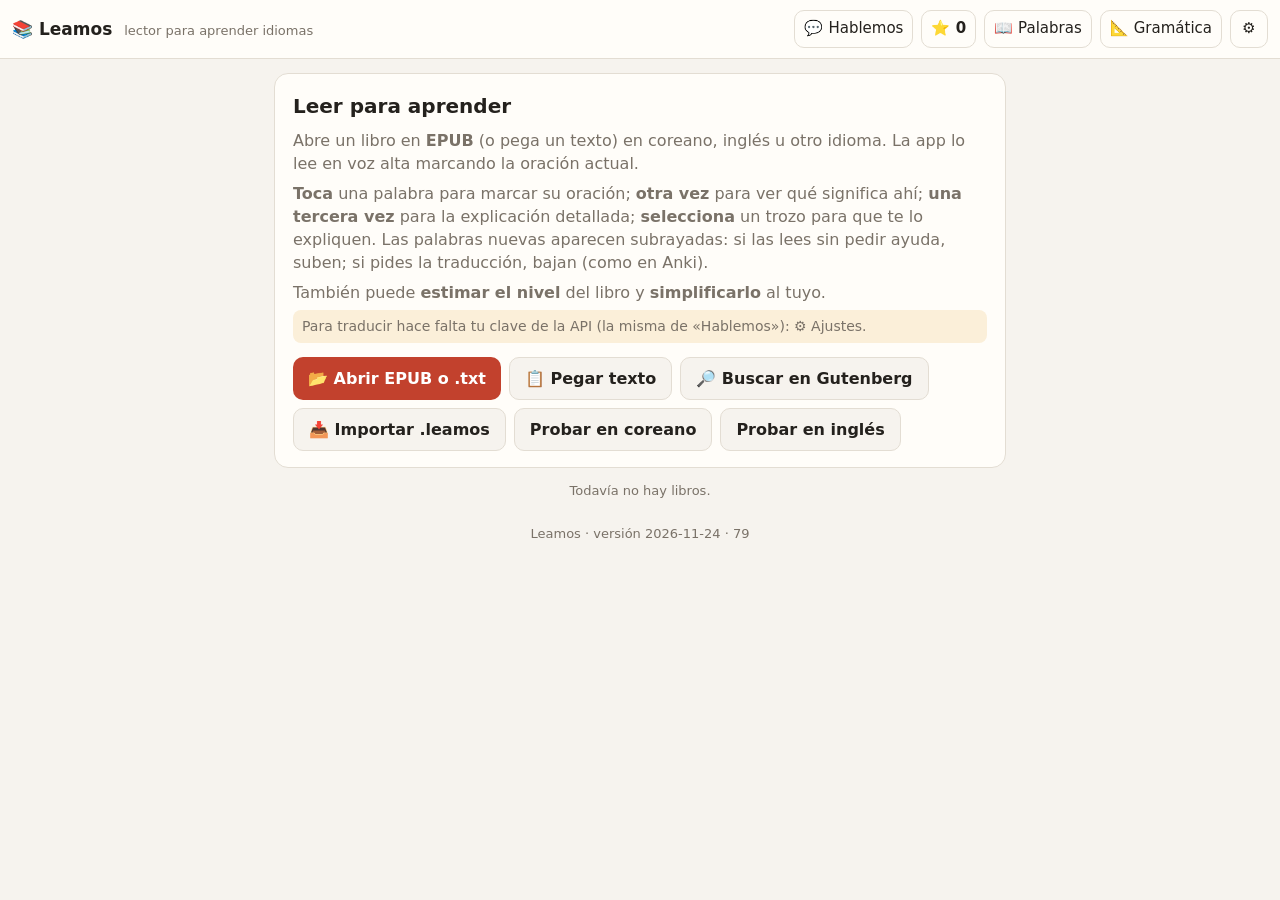
==== commit 220095a3: "Kindle: al terminar, botones 📤 Compartir (menú del celular con el archivo adjunto), ⬇ Descargar y ✉ " ====
--- a/lector.html
+++ b/lector.html
@@ -143,7 +143,7 @@
    «Hablemos» en el mismo sitio), los libros en IndexedDB.
    ===================================================================== */
 
-const APP_VERSION = '2026-11-24 · 78';   // (subir en cada cambio: se ve en la biblioteca y en Ajustes)
+const APP_VERSION = '2026-11-24 · 79';   // (subir en cada cambio: se ve en la biblioteca y en Ajustes)
 const uid = () => Date.now().toString(36) + Math.random().toString(36).slice(2, 7);
 const DAY = 864e5;
 
@@ -2343,14 +2343,27 @@
   w.document.write(`<!doctype html><html lang="${lang}"><head><meta charset="utf-8"><title>${xesc(b.title)}</title><style>@page{size:6in 8in;margin:.45in .4in}${KINDLE_CSS}body{font-size:13pt}h2{page-break-before:always}h2:first-of-type{page-break-before:avoid}</style></head><body>${chapters.map(c => kindleBody(c, lang)).join('\n')}<script>onload=()=>setTimeout(()=>print(),300)<\/script></body></html>`);
   w.document.close(); return true;
 }
-async function kindleSend(blob, name){
+// ya listo el archivo: botones para compartir (el menú del celular, que lo adjunta solo), descargar o abrir el correo.
+// (compartir necesita un toque nuevo: después de traducir y armar el archivo, el navegador ya no deja abrir el menú solo)
+function kindleReady(blob, name, alt){
+  const box = $('kOut'); if (!box) return;
   const file = new File([blob], name, { type: blob.type });
-  if (navigator.canShare?.({ files: [file] })) {
-    try { await navigator.share({ files: [file], title: name }); return; } catch (e) { if (e.name === 'AbortError') return; }
-  }
-  downloadBlob(blob, name);
-  if (S.kindleMail) setTimeout(() => { location.href = `mailto:${encodeURIComponent(S.kindleMail)}?subject=${encodeURIComponent(name)}&body=${encodeURIComponent('Adjunta el archivo descargado: ' + name)}`; }, 600);
-  toast(S.kindleMail ? 'Descargado. Se abre el correo a tu Kindle: adjunta el archivo y envíalo.' : 'Descargado. Envíalo a tu dirección de Kindle (…@kindle.com) como archivo adjunto.');
+  // Android no deja compartir .epub: se ofrece el mismo libro en HTML, que Kindle también acepta
+  const altFile = alt && new File([alt.blob], alt.name, { type: alt.blob.type });
+  const can = f => !!navigator.canShare?.({ files: [f] });
+  const shareFile = can(file) ? file : altFile && can(altFile) ? altFile : null;
+  box.innerHTML = `<div class="form">✓ Listo: <b>${esc(name)}</b> (${Math.max(1, Math.round(blob.size / 1024))} KB)</div>
+    ${shareFile && shareFile !== file ? `<div class="small">Este navegador no deja compartir archivos EPUB: «Compartir» envía el mismo libro en HTML, que Kindle también acepta (sin notas emergentes).</div>` : ''}
+    <div class="row">${shareFile ? `<button class="btn" id="kShare">📤 Compartir</button>` : ''}<button class="btn sec" id="kDown">⬇ Descargar</button>${S.kindleMail ? `<button class="btn sec" id="kMailGo">✉ Correo a mi Kindle</button>` : ''}</div>`;
+  if ($('kShare')) $('kShare').onclick = async () => { try { await navigator.share({ files: [shareFile], title: shareFile.name }); } catch (e) { if (e.name !== 'AbortError') toast('No se pudo compartir: ' + e.message); } };
+  $('kDown').onclick = () => downloadBlob(blob, name);
+  if ($('kMailGo')) $('kMailGo').onclick = () => { downloadBlob(blob, name); setTimeout(() => { location.href = `mailto:${encodeURIComponent(S.kindleMail)}?subject=${encodeURIComponent(name)}&body=${encodeURIComponent('Adjunta el archivo descargado: ' + name)}`; }, 600); };
+  box.scrollIntoView({ block: 'nearest' });
+}
+function kindleHtml(b, ver, chapters){
+  const lang = verLang(b, ver), title = $('kOutTitle')?.value || b.title;
+  const html = `<!doctype html><html lang="${lang}"><head><meta charset="utf-8"><title>${xesc(title)}</title><style>${KINDLE_CSS}</style></head><body>${chapters.map(c => kindleBody(c, lang)).join('\n<mbp:pagebreak/>\n')}</body></html>`;
+  return new Blob([html], { type: 'text/html' });
 }
 async function openKindle(id){
   const b = await dbGet('books', id); if (!b) return;
@@ -2366,7 +2379,7 @@
     <div class="field"><label>Tu correo de Kindle (opcional)</label><input id="kMail" type="email" placeholder="nombre@kindle.com" value="${esc(S.kindleMail || '')}"><div class="small">En Amazon → Contenido y dispositivos → Preferencias → Envío de documentos personales. Tu correo tiene que estar en la lista de correos aprobados.</div></div>
     <label class="check"><input type="checkbox" id="kRedo"><span>Volver a traducir todas las oraciones (si las traducciones quedaron corridas o mezcladas)</span></label>
     <div id="kInfo" class="small"></div>
-    <div class="row"><button class="btn" id="kGo">Crear y enviar</button></div></div>`;
+    <div class="row"><button class="btn" id="kGo">Crear</button></div><div id="kOut"></div></div>`;
   let data = null;
   const chsOf = () => { const v = $('kVer').value, all = $('kChs').value === 'all'; return b.chapters.map((_, i) => i).filter(i => (all || i === curCh) && (v === 'o' || b.versions[v]?.done?.[i])); };
   const info = async () => {
@@ -2389,13 +2402,13 @@
         btn.textContent = 'Armando el PDF…';
         const blob = await kindlePdfBlob(b, v, data, (n, t) => { btn.textContent = `Armando el PDF… ${n}/${t}`; });
         const one = data.length === 1 ? ` · ${data[0].ch + 1}. ${data[0].title}` : '';
-        await kindleSend(new Blob([blob], { type: 'application/pdf' }), safeName(`${b.title}${one}${v !== 'o' ? ' · ' + verName(b, v) : ''} (con traducción)`) + '.pdf');
-        btn.textContent = 'Crear y enviar'; btn.disabled = false; return;
+        kindleReady(new Blob([blob], { type: 'application/pdf' }), safeName(`${b.title}${one}${v !== 'o' ? ' · ' + verName(b, v) : ''} (con traducción)`) + '.pdf');
+        btn.textContent = 'Crear de nuevo'; btn.disabled = false; return;
       }
       const { blob, name } = kindleEpub(b, v, data, $('kStyle').value === 'notes');
-      await kindleSend(blob, name);
+      kindleReady(blob, name, { blob: kindleHtml(b, v, data), name: name.replace(/\.epub$/, '.html') });
     } catch (e) { toast('No se pudo crear: ' + errText(e)); }
-    btn.textContent = 'Crear y enviar'; btn.disabled = false;
+    btn.textContent = 'Crear de nuevo'; btn.disabled = false;
   };
 }
 async function exportBooks(ids, name){
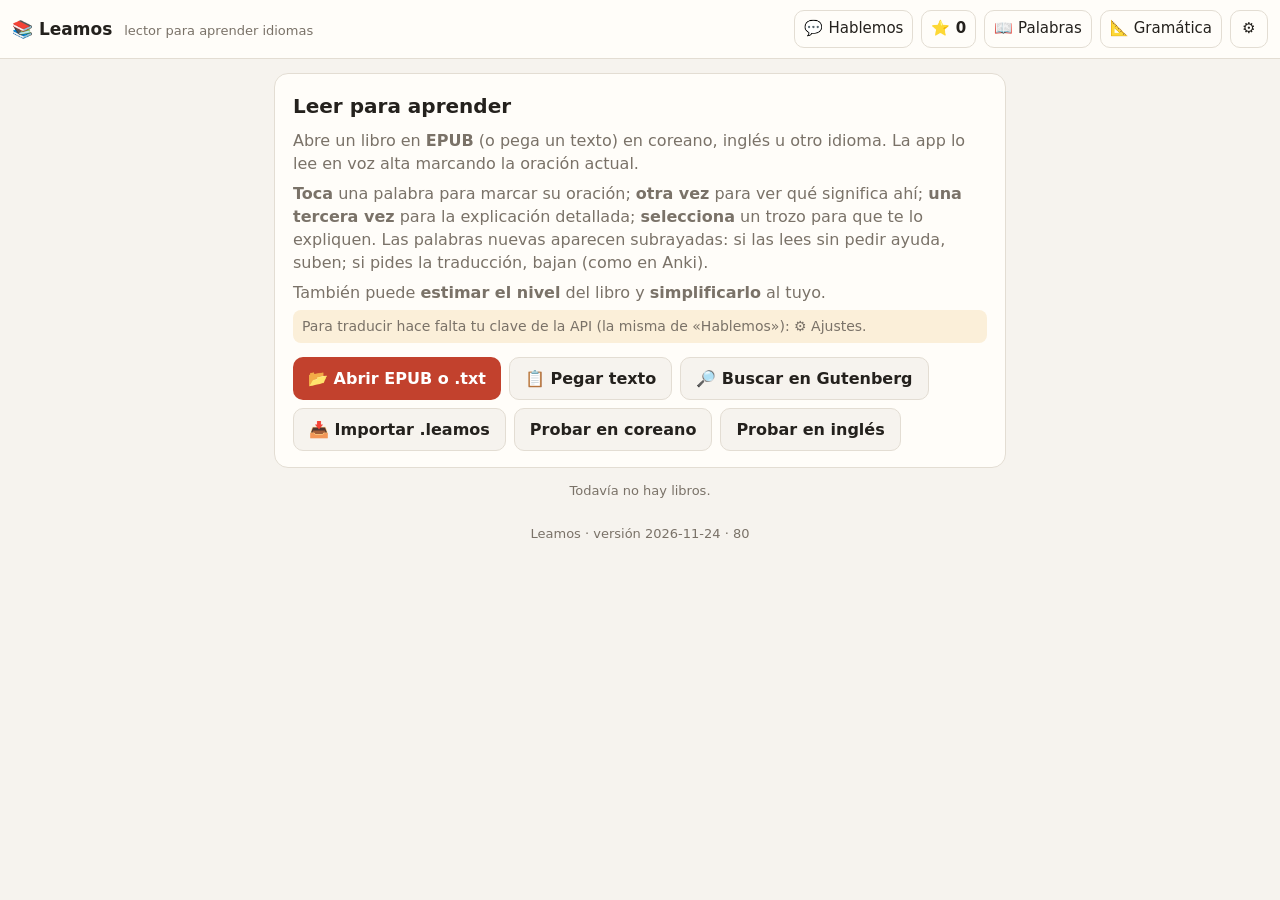
==== commit c6b2b206: "Kindle: al compartir, nombre de archivo solo con letras simples; si el celular lo bloquea, se descar" ====
--- a/lector.html
+++ b/lector.html
@@ -143,7 +143,7 @@
    «Hablemos» en el mismo sitio), los libros en IndexedDB.
    ===================================================================== */
 
-const APP_VERSION = '2026-11-24 · 79';   // (subir en cada cambio: se ve en la biblioteca y en Ajustes)
+const APP_VERSION = '2026-11-24 · 80';   // (subir en cada cambio: se ve en la biblioteca y en Ajustes)
 const uid = () => Date.now().toString(36) + Math.random().toString(36).slice(2, 7);
 const DAY = 864e5;
 
@@ -2345,17 +2345,27 @@
 }
 // ya listo el archivo: botones para compartir (el menú del celular, que lo adjunta solo), descargar o abrir el correo.
 // (compartir necesita un toque nuevo: después de traducir y armar el archivo, el navegador ya no deja abrir el menú solo)
+// (para compartir, un nombre solo con letras simples: algunos celulares rechazan nombres con acentos, coreano o «·»)
+const shareName = n => { const m = n.match(/\.[a-z0-9]+$/i), ext = m ? m[0] : ''; return (n.slice(0, n.length - ext.length).normalize('NFD').replace(/[\u0300-\u036f]/g, '').replace(/[^A-Za-z0-9]+/g, '-').replace(/^-+|-+$/g, '').slice(0, 60) || 'leamos') + ext; };
 function kindleReady(blob, name, alt){
   const box = $('kOut'); if (!box) return;
-  const file = new File([blob], name, { type: blob.type });
+  const file = new File([blob], shareName(name), { type: blob.type });
   // Android no deja compartir .epub: se ofrece el mismo libro en HTML, que Kindle también acepta
-  const altFile = alt && new File([alt.blob], alt.name, { type: alt.blob.type });
+  const altFile = alt && new File([alt.blob], shareName(alt.name), { type: alt.blob.type });
   const can = f => !!navigator.canShare?.({ files: [f] });
   const shareFile = can(file) ? file : altFile && can(altFile) ? altFile : null;
   box.innerHTML = `<div class="form">✓ Listo: <b>${esc(name)}</b> (${Math.max(1, Math.round(blob.size / 1024))} KB)</div>
     ${shareFile && shareFile !== file ? `<div class="small">Este navegador no deja compartir archivos EPUB: «Compartir» envía el mismo libro en HTML, que Kindle también acepta (sin notas emergentes).</div>` : ''}
     <div class="row">${shareFile ? `<button class="btn" id="kShare">📤 Compartir</button>` : ''}<button class="btn sec" id="kDown">⬇ Descargar</button>${S.kindleMail ? `<button class="btn sec" id="kMailGo">✉ Correo a mi Kindle</button>` : ''}</div>`;
-  if ($('kShare')) $('kShare').onclick = async () => { try { await navigator.share({ files: [shareFile], title: shareFile.name }); } catch (e) { if (e.name !== 'AbortError') toast('No se pudo compartir: ' + e.message); } };
+  if ($('kShare')) $('kShare').onclick = async () => {
+    try { await navigator.share({ files: [shareFile] }); }
+    catch (e) {
+      if (e.name === 'AbortError') return;   // (cerraste el menú)
+      // si el celular lo bloquea, se descarga y se dice por qué (para poder arreglarlo)
+      downloadBlob(blob, name);
+      toast(`El celular no dejó compartir (${e.name}: ${e.message}). Se descargó: envíalo desde Descargas o con «Correo a mi Kindle».`);
+    }
+  };
   $('kDown').onclick = () => downloadBlob(blob, name);
   if ($('kMailGo')) $('kMailGo').onclick = () => { downloadBlob(blob, name); setTimeout(() => { location.href = `mailto:${encodeURIComponent(S.kindleMail)}?subject=${encodeURIComponent(name)}&body=${encodeURIComponent('Adjunta el archivo descargado: ' + name)}`; }, 600); };
   box.scrollIntoView({ block: 'nearest' });
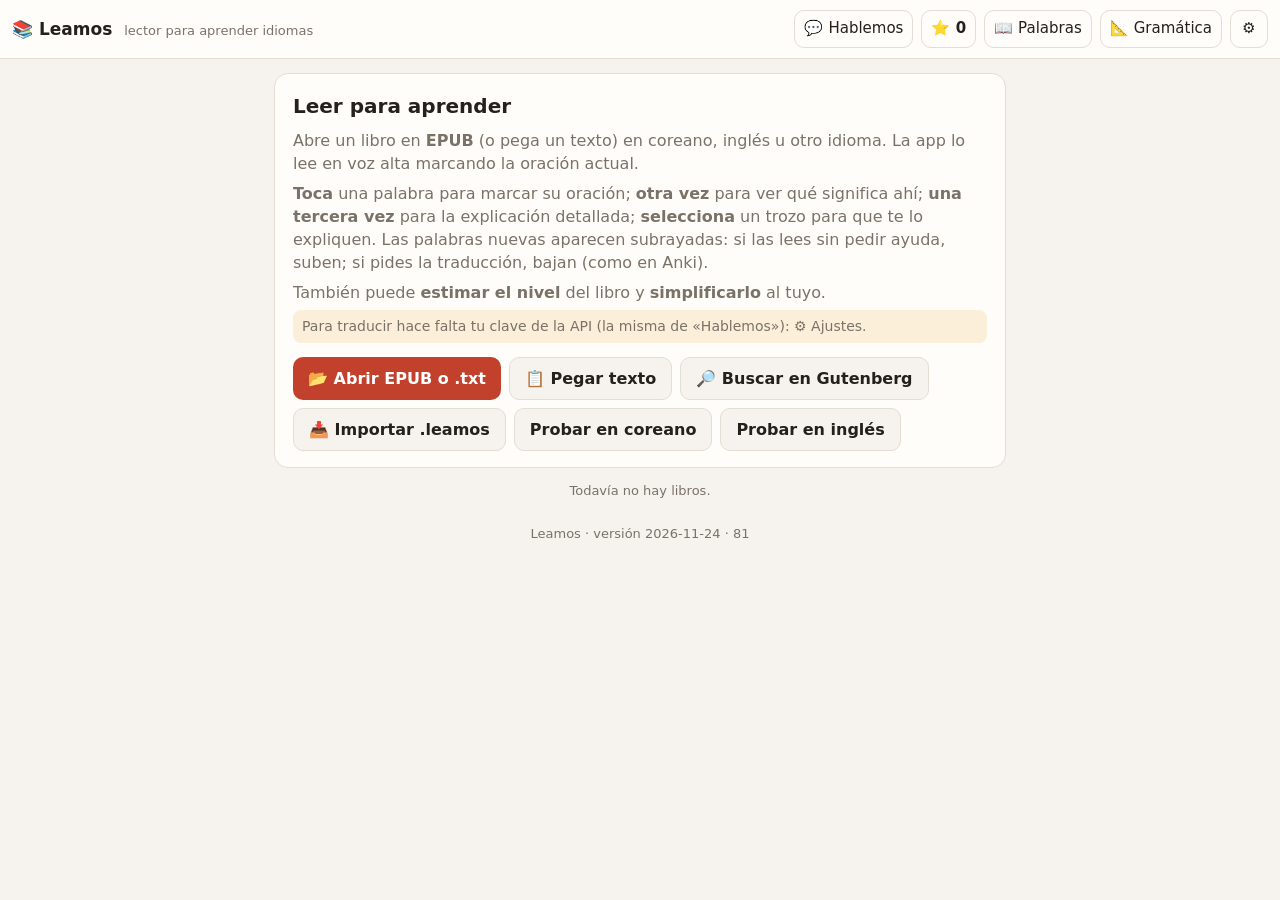
==== commit 22e3050a: "Kindle: EPUB más estricto para Amazon (fecha válida en el zip, mimetype sin marcas, identificador ur" ====
--- a/lector.html
+++ b/lector.html
@@ -143,7 +143,7 @@
    «Hablemos» en el mismo sitio), los libros en IndexedDB.
    ===================================================================== */
 
-const APP_VERSION = '2026-11-24 · 80';   // (subir en cada cambio: se ve en la biblioteca y en Ajustes)
+const APP_VERSION = '2026-11-24 · 81';   // (subir en cada cambio: se ve en la biblioteca y en Ajustes)
 const uid = () => Date.now().toString(36) + Math.random().toString(36).slice(2, 7);
 const DAY = 864e5;
 
@@ -2221,23 +2221,24 @@
    o se descarga y se abre el correo a tu dirección de Kindle para adjuntarlo. ---------- */
 const CRC_T = (() => { const t = new Uint32Array(256); for (let n = 0; n < 256; n++) { let c = n; for (let k = 0; k < 8; k++) c = c & 1 ? 0xedb88320 ^ (c >>> 1) : c >>> 1; t[n] = c >>> 0; } return t; })();
 const crc32 = u => { let c = 0xffffffff; for (let i = 0; i < u.length; i++) c = CRC_T[(c ^ u[i]) & 0xff] ^ (c >>> 8); return (c ^ 0xffffffff) >>> 0; };
-// un .zip sin comprimir (lo justo para un EPUB; «mimetype» va primero)
+// un .zip sin comprimir (lo justo para un EPUB; «mimetype» va primero, sin marcas)
+const DOS_DATE = (() => { const d = new Date(); return ((d.getFullYear() - 1980) << 9) | ((d.getMonth() + 1) << 5) | d.getDate(); })();
 function zipStore(files){
   const enc = new TextEncoder(), parts = [], dir = []; let off = 0;
   for (const [name, data] of files) {
     const n = enc.encode(name), u = typeof data === 'string' ? enc.encode(data) : data, crc = crc32(u);
     const h = new DataView(new ArrayBuffer(30));
-    h.setUint32(0, 0x04034b50, true); h.setUint16(4, 20, true); h.setUint16(6, 0x0800, true); h.setUint32(14, crc, true); h.setUint32(18, u.length, true); h.setUint32(22, u.length, true); h.setUint16(26, n.length, true);
+    h.setUint32(0, 0x04034b50, true); h.setUint16(4, 20, true); h.setUint16(6, name === 'mimetype' ? 0 : 0x0800, true); h.setUint16(12, DOS_DATE, true); h.setUint32(14, crc, true); h.setUint32(18, u.length, true); h.setUint32(22, u.length, true); h.setUint16(26, n.length, true);
     parts.push(h.buffer, n, u);
     const c = new DataView(new ArrayBuffer(46));
-    c.setUint32(0, 0x02014b50, true); c.setUint16(4, 20, true); c.setUint16(6, 20, true); c.setUint16(8, 0x0800, true); c.setUint32(16, crc, true); c.setUint32(20, u.length, true); c.setUint32(24, u.length, true); c.setUint16(28, n.length, true); c.setUint32(42, off, true);
+    c.setUint32(0, 0x02014b50, true); c.setUint16(4, 20, true); c.setUint16(6, 20, true); c.setUint16(8, name === 'mimetype' ? 0 : 0x0800, true); c.setUint16(14, DOS_DATE, true); c.setUint32(16, crc, true); c.setUint32(20, u.length, true); c.setUint32(24, u.length, true); c.setUint16(28, n.length, true); c.setUint32(42, off, true);
     dir.push(c.buffer, n); off += 30 + n.length + u.length;
   }
   const size = dir.reduce((a, x) => a + (x.byteLength ?? x.length), 0), e = new DataView(new ArrayBuffer(22));
   e.setUint32(0, 0x06054b50, true); e.setUint16(8, files.length, true); e.setUint16(10, files.length, true); e.setUint32(12, size, true); e.setUint32(16, off, true);
   return new Blob([...parts, ...dir, e.buffer], { type: 'application/epub+zip' });
 }
-const xesc = t => String(t ?? '').replace(/[&<>"]/g, c => ({ '&': '&amp;', '<': '&lt;', '>': '&gt;', '"': '&quot;' }[c]));
+const xesc = t => String(t ?? '').replace(/[\u0000-\u0008\u000B\u000C\u000E-\u001F\uFFFE\uFFFF]|[\uD800-\uDBFF](?![\uDC00-\uDFFF])|(?<![\uD800-\uDBFF])[\uDC00-\uDFFF]/g, '').replace(/[&<>"]/g, c => ({ '&': '&amp;', '<': '&lt;', '>': '&gt;', '"': '&quot;' }[c]));
 // los capítulos (texto de la versión, oraciones y su traducción guardada) para exportar
 async function kindleChapters(b, ver, chs){
   const lang = verLang(b, ver), out = [];
@@ -2297,7 +2298,7 @@
 const KINDLE_CSS = 'body{font-family:serif;line-height:1.45;margin:0 .3em}h2{margin:1.2em 0 .6em}p{margin:0;text-indent:0}.par{margin:0 0 1.1em}.s{margin-top:.35em}.t{font-size:.65em;color:#555;font-family:sans-serif;line-height:1.3;margin:.1em 0 .25em}.s:lang(ko){word-break:keep-all}.pn{margin:0 0 .9em;line-height:1.6}a.nr{text-decoration:none;color:#666;font-family:sans-serif;font-size:.7em;padding:0 .25em}aside{font-size:.9em}';
 function kindleEpub(b, ver, chapters, notes = false){
   const one = chapters.length === 1 ? ` · ${chapters[0].ch + 1}. ${chapters[0].title}` : '';
-  const lang = verLang(b, ver), title = `${b.title}${one}${ver !== 'o' ? ' · ' + verName(b, ver) : ''} (con traducción)`, id = 'leamos-' + b.id + '-' + ver + '-' + Date.now();
+  const lang = verLang(b, ver), title = `${b.title}${one}${ver !== 'o' ? ' · ' + verName(b, ver) : ''} (con traducción)`, id = 'urn:uuid:' + (crypto.randomUUID?.() || ([1e7] + -1e3 + -4e3 + -8e3 + -1e11).replace(/[018]/g, c => (c ^ crypto.getRandomValues(new Uint8Array(1))[0] & 15 >> c / 4).toString(16)));
   const xhtml = (t, body) => `<?xml version="1.0" encoding="utf-8"?>\n<!DOCTYPE html>\n<html xmlns="http://www.w3.org/1999/xhtml" xmlns:epub="http://www.idpf.org/2007/ops" lang="${lang}" xml:lang="${lang}"><head><meta charset="utf-8"/><title>${xesc(t)}</title><link rel="stylesheet" type="text/css" href="style.css"/></head><body>${body}</body></html>`;
   const files = [['mimetype', 'application/epub+zip'],
     ['META-INF/container.xml', '<?xml version="1.0"?><container version="1.0" xmlns="urn:oasis:names:tc:opendocument:xmlns:container"><rootfiles><rootfile full-path="OEBPS/content.opf" media-type="application/oebps-package+xml"/></rootfiles></container>'],
@@ -2362,12 +2363,12 @@
     catch (e) {
       if (e.name === 'AbortError') return;   // (cerraste el menú)
       // si el celular lo bloquea, se descarga y se dice por qué (para poder arreglarlo)
-      downloadBlob(blob, name);
+      downloadBlob(blob, shareName(name));
       toast(`El celular no dejó compartir (${e.name}: ${e.message}). Se descargó: envíalo desde Descargas o con «Correo a mi Kindle».`);
     }
   };
-  $('kDown').onclick = () => downloadBlob(blob, name);
-  if ($('kMailGo')) $('kMailGo').onclick = () => { downloadBlob(blob, name); setTimeout(() => { location.href = `mailto:${encodeURIComponent(S.kindleMail)}?subject=${encodeURIComponent(name)}&body=${encodeURIComponent('Adjunta el archivo descargado: ' + name)}`; }, 600); };
+  $('kDown').onclick = () => downloadBlob(blob, shareName(name));
+  if ($('kMailGo')) $('kMailGo').onclick = () => { downloadBlob(blob, shareName(name)); setTimeout(() => { location.href = `mailto:${encodeURIComponent(S.kindleMail)}?subject=${encodeURIComponent(name)}&body=${encodeURIComponent('Adjunta el archivo descargado: ' + name)}`; }, 600); };
   box.scrollIntoView({ block: 'nearest' });
 }
 function kindleHtml(b, ver, chapters){
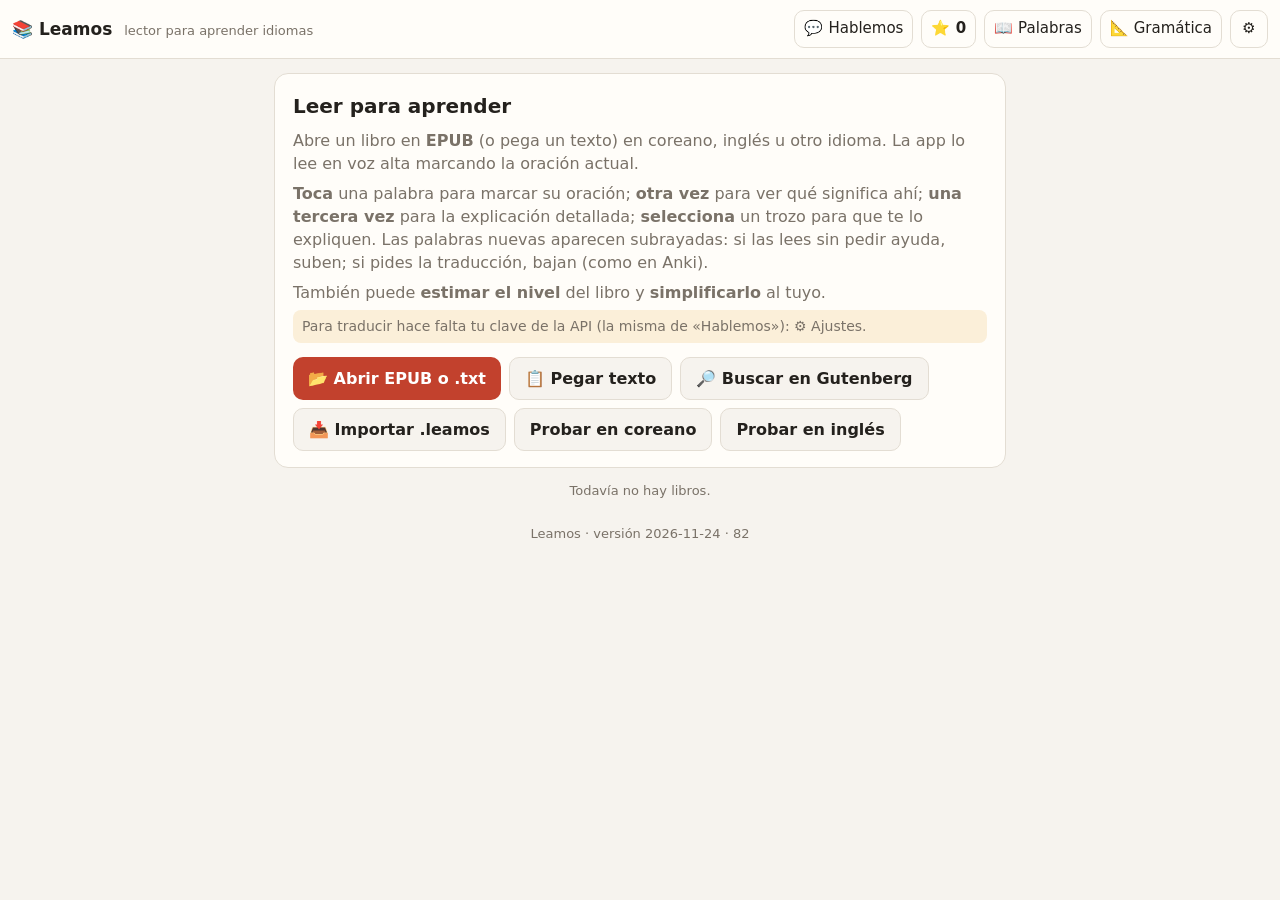
==== commit e773387f: "Kindle: donde el celular no deja compartir EPUB, se explica y se ofrece compartir en HTML o descarga" ====
--- a/lector.html
+++ b/lector.html
@@ -143,7 +143,7 @@
    «Hablemos» en el mismo sitio), los libros en IndexedDB.
    ===================================================================== */
 
-const APP_VERSION = '2026-11-24 · 81';   // (subir en cada cambio: se ve en la biblioteca y en Ajustes)
+const APP_VERSION = '2026-11-24 · 82';   // (subir en cada cambio: se ve en la biblioteca y en Ajustes)
 const uid = () => Date.now().toString(36) + Math.random().toString(36).slice(2, 7);
 const DAY = 864e5;
 
@@ -2356,8 +2356,8 @@
   const can = f => !!navigator.canShare?.({ files: [f] });
   const shareFile = can(file) ? file : altFile && can(altFile) ? altFile : null;
   box.innerHTML = `<div class="form">✓ Listo: <b>${esc(name)}</b> (${Math.max(1, Math.round(blob.size / 1024))} KB)</div>
-    ${shareFile && shareFile !== file ? `<div class="small">Este navegador no deja compartir archivos EPUB: «Compartir» envía el mismo libro en HTML, que Kindle también acepta (sin notas emergentes).</div>` : ''}
-    <div class="row">${shareFile ? `<button class="btn" id="kShare">📤 Compartir</button>` : ''}<button class="btn sec" id="kDown">⬇ Descargar</button>${S.kindleMail ? `<button class="btn sec" id="kMailGo">✉ Correo a mi Kindle</button>` : ''}</div>`;
+    ${shareFile !== file ? `<div class="small">El navegador de este celular no deja que una página comparta archivos EPUB (es una restricción de Chrome en Android). Opciones: <b>compartirlo en HTML</b> (el mismo libro; Kindle también lo acepta, sin notas emergentes), o <b>descargar el EPUB y subirlo en Send to Kindle</b> (la página de Amazon se abre en el navegador), o descargarlo y compartirlo desde la app de Archivos o Descargas.</div>` : ''}
+    <div class="row">${shareFile ? `<button class="btn" id="kShare">📤 Compartir${shareFile !== file ? ' en HTML' : ''}</button>` : ''}${shareFile !== file ? `<button class="btn sec" id="kStk">🌐 Descargar y abrir Send to Kindle</button>` : ''}<button class="btn sec" id="kDown">⬇ Descargar</button>${S.kindleMail ? `<button class="btn sec" id="kMailGo">✉ Correo a mi Kindle</button>` : ''}</div>`;
   if ($('kShare')) $('kShare').onclick = async () => {
     try { await navigator.share({ files: [shareFile] }); }
     catch (e) {
@@ -2368,6 +2368,7 @@
     }
   };
   $('kDown').onclick = () => downloadBlob(blob, shareName(name));
+  if ($('kStk')) $('kStk').onclick = () => { downloadBlob(blob, shareName(name)); setTimeout(() => window.open('https://www.amazon.com/sendtokindle', '_blank'), 500); toast('En Send to Kindle toca «Seleccionar archivos» y elige el EPUB de Descargas.'); };
   if ($('kMailGo')) $('kMailGo').onclick = () => { downloadBlob(blob, shareName(name)); setTimeout(() => { location.href = `mailto:${encodeURIComponent(S.kindleMail)}?subject=${encodeURIComponent(name)}&body=${encodeURIComponent('Adjunta el archivo descargado: ' + name)}`; }, 600); };
   box.scrollIntoView({ block: 'nearest' });
 }
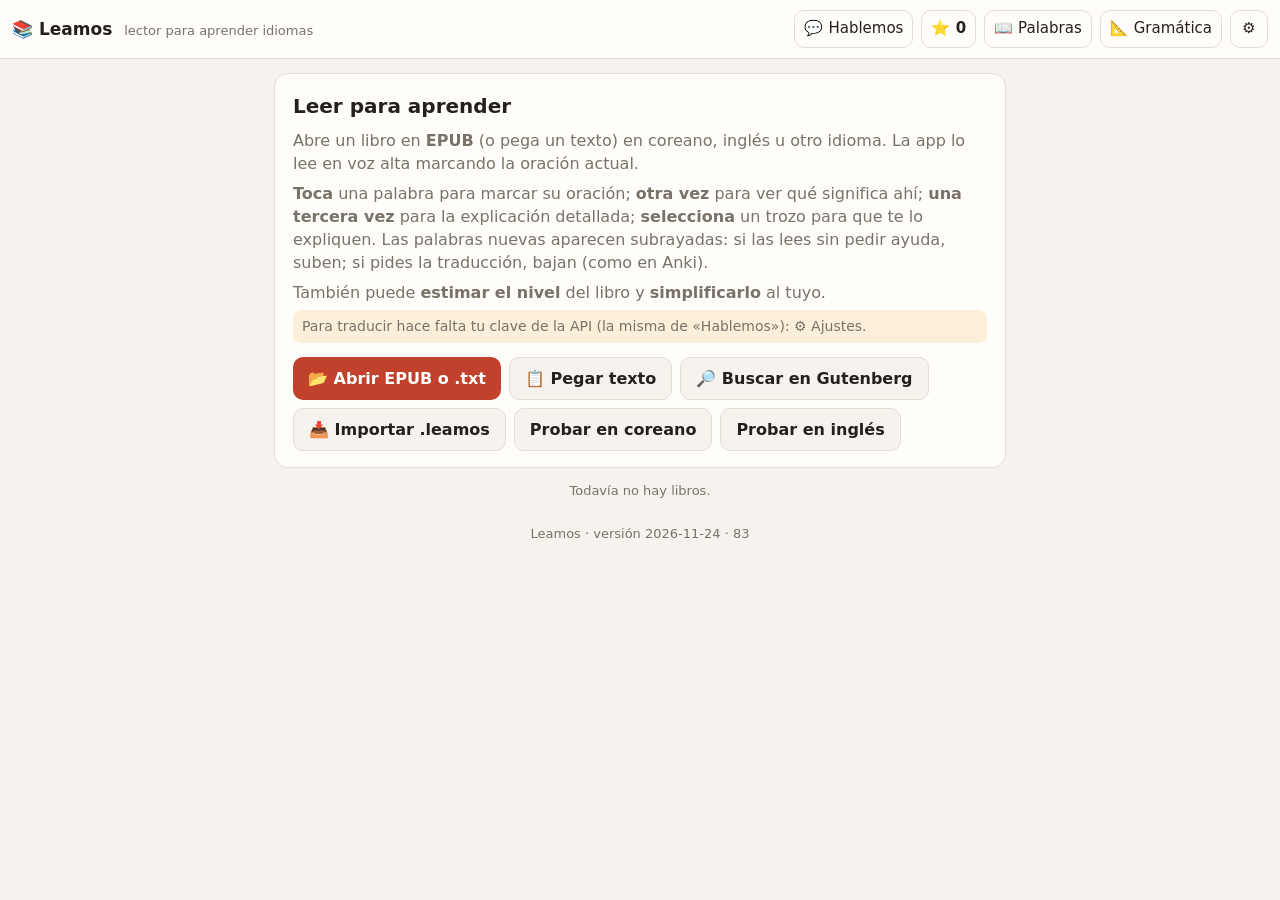
==== commit a75fcc4a: "Kindle: donde no se puede compartir EPUB, la alternativa es .txt (Chrome en Android también rechaza " ====
--- a/lector.html
+++ b/lector.html
@@ -143,7 +143,7 @@
    «Hablemos» en el mismo sitio), los libros en IndexedDB.
    ===================================================================== */
 
-const APP_VERSION = '2026-11-24 · 82';   // (subir en cada cambio: se ve en la biblioteca y en Ajustes)
+const APP_VERSION = '2026-11-24 · 83';   // (subir en cada cambio: se ve en la biblioteca y en Ajustes)
 const uid = () => Date.now().toString(36) + Math.random().toString(36).slice(2, 7);
 const DAY = 864e5;
 
@@ -2356,8 +2356,8 @@
   const can = f => !!navigator.canShare?.({ files: [f] });
   const shareFile = can(file) ? file : altFile && can(altFile) ? altFile : null;
   box.innerHTML = `<div class="form">✓ Listo: <b>${esc(name)}</b> (${Math.max(1, Math.round(blob.size / 1024))} KB)</div>
-    ${shareFile !== file ? `<div class="small">El navegador de este celular no deja que una página comparta archivos EPUB (es una restricción de Chrome en Android). Opciones: <b>compartirlo en HTML</b> (el mismo libro; Kindle también lo acepta, sin notas emergentes), o <b>descargar el EPUB y subirlo en Send to Kindle</b> (la página de Amazon se abre en el navegador), o descargarlo y compartirlo desde la app de Archivos o Descargas.</div>` : ''}
-    <div class="row">${shareFile ? `<button class="btn" id="kShare">📤 Compartir${shareFile !== file ? ' en HTML' : ''}</button>` : ''}${shareFile !== file ? `<button class="btn sec" id="kStk">🌐 Descargar y abrir Send to Kindle</button>` : ''}<button class="btn sec" id="kDown">⬇ Descargar</button>${S.kindleMail ? `<button class="btn sec" id="kMailGo">✉ Correo a mi Kindle</button>` : ''}</div>`;
+    ${shareFile !== file ? `<div class="small">El navegador de este celular no deja que una página comparta archivos EPUB (es una restricción de Chrome en Android). Opciones: <b>compartirlo como texto</b> (el mismo libro en .txt, que Kindle también acepta: cada oración y su traducción debajo, sin formato ni notas emergentes), o <b>descargar el EPUB y subirlo en Send to Kindle</b> (la página de Amazon se abre en el navegador), o descargarlo y compartirlo desde la app de Archivos o Descargas.</div>` : ''}
+    <div class="row">${shareFile ? `<button class="btn" id="kShare">📤 Compartir${shareFile !== file ? ' como texto' : ''}</button>` : ''}${shareFile !== file ? `<button class="btn sec" id="kStk">🌐 Descargar y abrir Send to Kindle</button>` : ''}<button class="btn sec" id="kDown">⬇ Descargar</button>${S.kindleMail ? `<button class="btn sec" id="kMailGo">✉ Correo a mi Kindle</button>` : ''}</div>`;
   if ($('kShare')) $('kShare').onclick = async () => {
     try { await navigator.share({ files: [shareFile] }); }
     catch (e) {
@@ -2371,6 +2371,20 @@
   if ($('kStk')) $('kStk').onclick = () => { downloadBlob(blob, shareName(name)); setTimeout(() => window.open('https://www.amazon.com/sendtokindle', '_blank'), 500); toast('En Send to Kindle toca «Seleccionar archivos» y elige el EPUB de Descargas.'); };
   if ($('kMailGo')) $('kMailGo').onclick = () => { downloadBlob(blob, shareName(name)); setTimeout(() => { location.href = `mailto:${encodeURIComponent(S.kindleMail)}?subject=${encodeURIComponent(name)}&body=${encodeURIComponent('Adjunta el archivo descargado: ' + name)}`; }, 600); };
   box.scrollIntoView({ block: 'nearest' });
+}
+// en texto simple (lo único de libro que Chrome en Android deja compartir; Kindle también acepta .txt):
+// cada oración en su línea y su traducción debajo, con sangría
+function kindleTxt(b, ver, chapters){
+  const out = [b.title, ''];
+  for (const c of chapters) {
+    out.push('', c.title.toUpperCase(), '');
+    for (const p of c.paras) {
+      if (p.head) { if (p.sents.map(x => x.t).join(' ').trim() !== c.title.trim()) out.push(p.sents.map(x => x.t).join(' '), ''); continue; }
+      for (const x of p.sents) { out.push(x.t); if (x.es) out.push('    ' + x.es); }
+      out.push('');
+    }
+  }
+  return new Blob(['\ufeff' + out.join('\r\n')], { type: 'text/plain' });
 }
 function kindleHtml(b, ver, chapters){
   const lang = verLang(b, ver), title = $('kOutTitle')?.value || b.title;
@@ -2418,7 +2432,7 @@
         btn.textContent = 'Crear de nuevo'; btn.disabled = false; return;
       }
       const { blob, name } = kindleEpub(b, v, data, $('kStyle').value === 'notes');
-      kindleReady(blob, name, { blob: kindleHtml(b, v, data), name: name.replace(/\.epub$/, '.html') });
+      kindleReady(blob, name, { blob: kindleTxt(b, v, data), name: name.replace(/\.epub$/, '.txt') });
     } catch (e) { toast('No se pudo crear: ' + errText(e)); }
     btn.textContent = 'Crear de nuevo'; btn.disabled = false;
   };
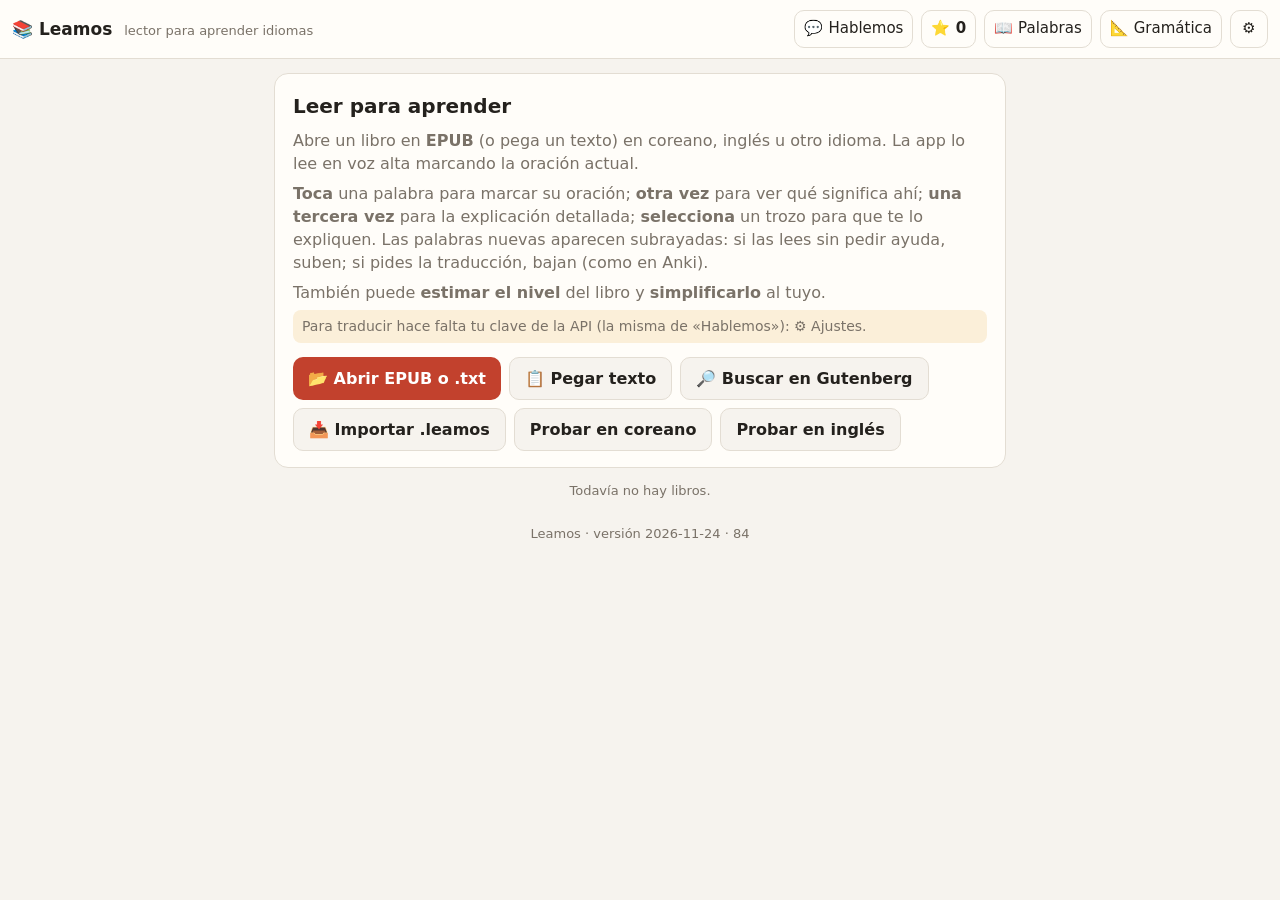
==== commit 35362e73: "Kindle: Texto (.txt) como formato elegible; sin HTML ni alternativa automática, y el aviso sugiere e" ====
--- a/lector.html
+++ b/lector.html
@@ -143,7 +143,7 @@
    «Hablemos» en el mismo sitio), los libros en IndexedDB.
    ===================================================================== */
 
-const APP_VERSION = '2026-11-24 · 83';   // (subir en cada cambio: se ve en la biblioteca y en Ajustes)
+const APP_VERSION = '2026-11-24 · 84';   // (subir en cada cambio: se ve en la biblioteca y en Ajustes)
 const uid = () => Date.now().toString(36) + Math.random().toString(36).slice(2, 7);
 const DAY = 864e5;
 
@@ -2348,23 +2348,19 @@
 // (compartir necesita un toque nuevo: después de traducir y armar el archivo, el navegador ya no deja abrir el menú solo)
 // (para compartir, un nombre solo con letras simples: algunos celulares rechazan nombres con acentos, coreano o «·»)
 const shareName = n => { const m = n.match(/\.[a-z0-9]+$/i), ext = m ? m[0] : ''; return (n.slice(0, n.length - ext.length).normalize('NFD').replace(/[\u0300-\u036f]/g, '').replace(/[^A-Za-z0-9]+/g, '-').replace(/^-+|-+$/g, '').slice(0, 60) || 'leamos') + ext; };
-function kindleReady(blob, name, alt){
+function kindleReady(blob, name){
   const box = $('kOut'); if (!box) return;
   const file = new File([blob], shareName(name), { type: blob.type });
-  // Android no deja compartir .epub: se ofrece el mismo libro en HTML, que Kindle también acepta
-  const altFile = alt && new File([alt.blob], shareName(alt.name), { type: alt.blob.type });
-  const can = f => !!navigator.canShare?.({ files: [f] });
-  const shareFile = can(file) ? file : altFile && can(altFile) ? altFile : null;
+  const can = !!navigator.canShare?.({ files: [file] });
   box.innerHTML = `<div class="form">✓ Listo: <b>${esc(name)}</b> (${Math.max(1, Math.round(blob.size / 1024))} KB)</div>
-    ${shareFile !== file ? `<div class="small">El navegador de este celular no deja que una página comparta archivos EPUB (es una restricción de Chrome en Android). Opciones: <b>compartirlo como texto</b> (el mismo libro en .txt, que Kindle también acepta: cada oración y su traducción debajo, sin formato ni notas emergentes), o <b>descargar el EPUB y subirlo en Send to Kindle</b> (la página de Amazon se abre en el navegador), o descargarlo y compartirlo desde la app de Archivos o Descargas.</div>` : ''}
-    <div class="row">${shareFile ? `<button class="btn" id="kShare">📤 Compartir${shareFile !== file ? ' como texto' : ''}</button>` : ''}${shareFile !== file ? `<button class="btn sec" id="kStk">🌐 Descargar y abrir Send to Kindle</button>` : ''}<button class="btn sec" id="kDown">⬇ Descargar</button>${S.kindleMail ? `<button class="btn sec" id="kMailGo">✉ Correo a mi Kindle</button>` : ''}</div>`;
+    ${!can ? `<div class="small">El navegador de este celular no deja que una página comparta este tipo de archivo${/\.epub$/.test(name) ? ' (Chrome en Android no comparte EPUB)' : ''}. Para compartirlo con el menú del celular, elige <b>PDF</b> o <b>Texto</b> en «Formato»; o descarga el EPUB y súbelo en Send to Kindle.</div>` : ''}
+    <div class="row">${can ? `<button class="btn" id="kShare">📤 Compartir</button>` : ''}${!can && /\.epub$/.test(name) ? `<button class="btn sec" id="kStk">🌐 Descargar y abrir Send to Kindle</button>` : ''}<button class="btn sec" id="kDown">⬇ Descargar</button>${S.kindleMail ? `<button class="btn sec" id="kMailGo">✉ Correo a mi Kindle</button>` : ''}</div>`;
   if ($('kShare')) $('kShare').onclick = async () => {
-    try { await navigator.share({ files: [shareFile] }); }
+    try { await navigator.share({ files: [file] }); }
     catch (e) {
       if (e.name === 'AbortError') return;   // (cerraste el menú)
-      // si el celular lo bloquea, se descarga y se dice por qué (para poder arreglarlo)
       downloadBlob(blob, shareName(name));
-      toast(`El celular no dejó compartir (${e.name}: ${e.message}). Se descargó: envíalo desde Descargas o con «Correo a mi Kindle».`);
+      toast(`El celular no dejó compartir (${e.name}: ${e.message}). Se descargó: elige PDF o Texto en «Formato», o envíalo desde Descargas.`);
     }
   };
   $('kDown').onclick = () => downloadBlob(blob, shareName(name));
@@ -2386,11 +2382,6 @@
   }
   return new Blob(['\ufeff' + out.join('\r\n')], { type: 'text/plain' });
 }
-function kindleHtml(b, ver, chapters){
-  const lang = verLang(b, ver), title = $('kOutTitle')?.value || b.title;
-  const html = `<!doctype html><html lang="${lang}"><head><meta charset="utf-8"><title>${xesc(title)}</title><style>${KINDLE_CSS}</style></head><body>${chapters.map(c => kindleBody(c, lang)).join('\n<mbp:pagebreak/>\n')}</body></html>`;
-  return new Blob([html], { type: 'text/html' });
-}
 async function openKindle(id){
   const b = await dbGet('books', id); if (!b) return;
   openPanel('Para Kindle', 'kindle');
@@ -2401,7 +2392,7 @@
     <div class="field"><label>Versión</label><select id="kVer">${vers.map(([v, l]) => `<option value="${v}" ${v === curV ? 'selected' : ''}>${esc(l)}</option>`).join('')}</select></div>
     <div class="field"><label>Capítulos</label><select id="kChs"><option value="cur">Solo el que estoy leyendo: ${curCh + 1}. ${esc(b.chapters[curCh]?.title || '')}</option><option value="all">Todos los que estén listos</option></select></div>
     <div class="field"><label>Traducción</label><select id="kStyle"><option value="below">Siempre a la vista: cada oración en su línea y la traducción chica debajo</option><option value="notes" ${S.kindleStyle === 'notes' ? 'selected' : ''}>Al tocar: «es» después de cada oración abre la traducción en un recuadro (nota emergente; solo EPUB)</option></select></div>
-    <div class="field"><label>Formato</label><select id="kFmt"><option value="epub">EPUB (recomendado: el texto se acomoda a la pantalla del Kindle)</option><option value="pdf">PDF (páginas fijas de 6×8 pulgadas; la traducción siempre a la vista)</option></select></div>
+    <div class="field"><label>Formato</label><select id="kFmt"><option value="epub">EPUB (recomendado: el texto se acomoda a la pantalla del Kindle)</option><option value="pdf">PDF (páginas fijas de 6×8 pulgadas; la traducción siempre a la vista)</option><option value="txt">Texto .txt (cada oración y su traducción debajo, sin formato)</option></select></div>
     <div class="field"><label>Tu correo de Kindle (opcional)</label><input id="kMail" type="email" placeholder="nombre@kindle.com" value="${esc(S.kindleMail || '')}"><div class="small">En Amazon → Contenido y dispositivos → Preferencias → Envío de documentos personales. Tu correo tiene que estar en la lista de correos aprobados.</div></div>
     <label class="check"><input type="checkbox" id="kRedo"><span>Volver a traducir todas las oraciones (si las traducciones quedaron corridas o mezcladas)</span></label>
     <div id="kInfo" class="small"></div>
@@ -2419,11 +2410,17 @@
   ['kVer', 'kChs', 'kRedo'].forEach(x => $(x).onchange = info); info();
   $('kMail').onchange = e => { S.kindleMail = e.target.value.trim(); saveSet(); };
   $('kStyle').onchange = e => { S.kindleStyle = e.target.value; saveSet(); };
+  $('kFmt').value = S.kindleFmt || 'epub'; $('kFmt').onchange = e => { S.kindleFmt = e.target.value; saveSet(); };
   $('kGo').onclick = async () => {
     if (!data) return;
     const v = $('kVer').value, btn = $('kGo'); btn.disabled = true;
     try {
       await kindleTranslate(b, v, data, (n, t) => { btn.textContent = `Traduciendo ${n}/${t}…`; }, $('kRedo').checked);
+      if ($('kFmt').value === 'txt') {
+        const one = data.length === 1 ? ` · ${data[0].ch + 1}. ${data[0].title}` : '';
+        kindleReady(kindleTxt(b, v, data), safeName(`${b.title}${one}${v !== 'o' ? ' · ' + verName(b, v) : ''} (con traducción)`) + '.txt');
+        btn.textContent = 'Crear de nuevo'; btn.disabled = false; return;
+      }
       if ($('kFmt').value === 'pdf') {
         btn.textContent = 'Armando el PDF…';
         const blob = await kindlePdfBlob(b, v, data, (n, t) => { btn.textContent = `Armando el PDF… ${n}/${t}`; });
@@ -2432,7 +2429,7 @@
         btn.textContent = 'Crear de nuevo'; btn.disabled = false; return;
       }
       const { blob, name } = kindleEpub(b, v, data, $('kStyle').value === 'notes');
-      kindleReady(blob, name, { blob: kindleTxt(b, v, data), name: name.replace(/\.epub$/, '.txt') });
+      kindleReady(blob, name);
     } catch (e) { toast('No se pudo crear: ' + errText(e)); }
     btn.textContent = 'Crear de nuevo'; btn.disabled = false;
   };
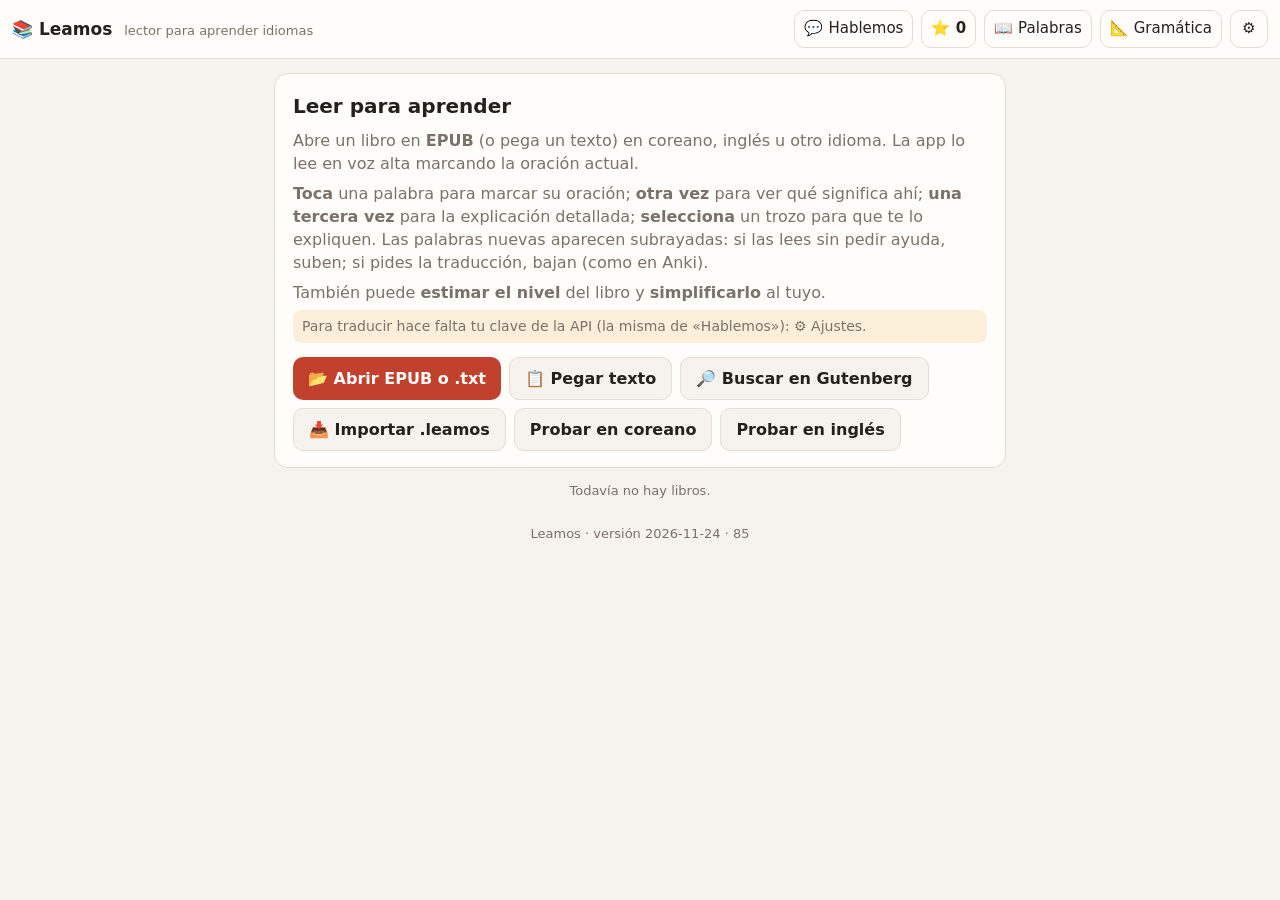
==== commit dc85023d: "Kindle: HTML también como formato elegible (2026-11-24 · 85) Co-Authored-By: Claude Opus 5.5 <norepl" ====
--- a/lector.html
+++ b/lector.html
@@ -143,7 +143,7 @@
    «Hablemos» en el mismo sitio), los libros en IndexedDB.
    ===================================================================== */
 
-const APP_VERSION = '2026-11-24 · 84';   // (subir en cada cambio: se ve en la biblioteca y en Ajustes)
+const APP_VERSION = '2026-11-24 · 85';   // (subir en cada cambio: se ve en la biblioteca y en Ajustes)
 const uid = () => Date.now().toString(36) + Math.random().toString(36).slice(2, 7);
 const DAY = 864e5;
 
@@ -2353,7 +2353,7 @@
   const file = new File([blob], shareName(name), { type: blob.type });
   const can = !!navigator.canShare?.({ files: [file] });
   box.innerHTML = `<div class="form">✓ Listo: <b>${esc(name)}</b> (${Math.max(1, Math.round(blob.size / 1024))} KB)</div>
-    ${!can ? `<div class="small">El navegador de este celular no deja que una página comparta este tipo de archivo${/\.epub$/.test(name) ? ' (Chrome en Android no comparte EPUB)' : ''}. Para compartirlo con el menú del celular, elige <b>PDF</b> o <b>Texto</b> en «Formato»; o descarga el EPUB y súbelo en Send to Kindle.</div>` : ''}
+    ${!can ? `<div class="small">El navegador de este celular no deja que una página comparta este tipo de archivo${/\.epub$/.test(name) ? ' (Chrome en Android no comparte EPUB)' : ''}. Para compartirlo con el menú del celular, prueba con <b>PDF</b> o <b>Texto</b> en «Formato»; o descarga el EPUB y súbelo en Send to Kindle.</div>` : ''}
     <div class="row">${can ? `<button class="btn" id="kShare">📤 Compartir</button>` : ''}${!can && /\.epub$/.test(name) ? `<button class="btn sec" id="kStk">🌐 Descargar y abrir Send to Kindle</button>` : ''}<button class="btn sec" id="kDown">⬇ Descargar</button>${S.kindleMail ? `<button class="btn sec" id="kMailGo">✉ Correo a mi Kindle</button>` : ''}</div>`;
   if ($('kShare')) $('kShare').onclick = async () => {
     try { await navigator.share({ files: [file] }); }
@@ -2368,6 +2368,11 @@
   if ($('kMailGo')) $('kMailGo').onclick = () => { downloadBlob(blob, shareName(name)); setTimeout(() => { location.href = `mailto:${encodeURIComponent(S.kindleMail)}?subject=${encodeURIComponent(name)}&body=${encodeURIComponent('Adjunta el archivo descargado: ' + name)}`; }, 600); };
   box.scrollIntoView({ block: 'nearest' });
 }
+// en HTML (una sola página; Kindle también lo acepta por correo), con la traducción como se haya elegido
+function kindleHtml(b, ver, chapters, notes = false){
+  const lang = verLang(b, ver);
+  return new Blob([`<!doctype html><html lang="${lang}"><head><meta charset="utf-8"><meta name="viewport" content="width=device-width,initial-scale=1"><title>${xesc(b.title)}</title><style>${KINDLE_CSS}a.nr{text-decoration:none}</style></head><body>${chapters.map(c => kindleBody(c, lang, notes)).join('\n<mbp:pagebreak/>\n')}</body></html>`], { type: 'text/html' });
+}
 // en texto simple (lo único de libro que Chrome en Android deja compartir; Kindle también acepta .txt):
 // cada oración en su línea y su traducción debajo, con sangría
 function kindleTxt(b, ver, chapters){
@@ -2392,7 +2397,7 @@
     <div class="field"><label>Versión</label><select id="kVer">${vers.map(([v, l]) => `<option value="${v}" ${v === curV ? 'selected' : ''}>${esc(l)}</option>`).join('')}</select></div>
     <div class="field"><label>Capítulos</label><select id="kChs"><option value="cur">Solo el que estoy leyendo: ${curCh + 1}. ${esc(b.chapters[curCh]?.title || '')}</option><option value="all">Todos los que estén listos</option></select></div>
     <div class="field"><label>Traducción</label><select id="kStyle"><option value="below">Siempre a la vista: cada oración en su línea y la traducción chica debajo</option><option value="notes" ${S.kindleStyle === 'notes' ? 'selected' : ''}>Al tocar: «es» después de cada oración abre la traducción en un recuadro (nota emergente; solo EPUB)</option></select></div>
-    <div class="field"><label>Formato</label><select id="kFmt"><option value="epub">EPUB (recomendado: el texto se acomoda a la pantalla del Kindle)</option><option value="pdf">PDF (páginas fijas de 6×8 pulgadas; la traducción siempre a la vista)</option><option value="txt">Texto .txt (cada oración y su traducción debajo, sin formato)</option></select></div>
+    <div class="field"><label>Formato</label><select id="kFmt"><option value="epub">EPUB (recomendado: el texto se acomoda a la pantalla del Kindle)</option><option value="pdf">PDF (páginas fijas de 6×8 pulgadas; la traducción siempre a la vista)</option><option value="html">HTML (una página; el texto se acomoda como en EPUB)</option><option value="txt">Texto .txt (cada oración y su traducción debajo, sin formato)</option></select></div>
     <div class="field"><label>Tu correo de Kindle (opcional)</label><input id="kMail" type="email" placeholder="nombre@kindle.com" value="${esc(S.kindleMail || '')}"><div class="small">En Amazon → Contenido y dispositivos → Preferencias → Envío de documentos personales. Tu correo tiene que estar en la lista de correos aprobados.</div></div>
     <label class="check"><input type="checkbox" id="kRedo"><span>Volver a traducir todas las oraciones (si las traducciones quedaron corridas o mezcladas)</span></label>
     <div id="kInfo" class="small"></div>
@@ -2416,9 +2421,10 @@
     const v = $('kVer').value, btn = $('kGo'); btn.disabled = true;
     try {
       await kindleTranslate(b, v, data, (n, t) => { btn.textContent = `Traduciendo ${n}/${t}…`; }, $('kRedo').checked);
-      if ($('kFmt').value === 'txt') {
-        const one = data.length === 1 ? ` · ${data[0].ch + 1}. ${data[0].title}` : '';
-        kindleReady(kindleTxt(b, v, data), safeName(`${b.title}${one}${v !== 'o' ? ' · ' + verName(b, v) : ''} (con traducción)`) + '.txt');
+      if ($('kFmt').value === 'txt' || $('kFmt').value === 'html') {
+        const one = data.length === 1 ? ` · ${data[0].ch + 1}. ${data[0].title}` : '', base = safeName(`${b.title}${one}${v !== 'o' ? ' · ' + verName(b, v) : ''} (con traducción)`);
+        if ($('kFmt').value === 'txt') kindleReady(kindleTxt(b, v, data), base + '.txt');
+        else kindleReady(kindleHtml(b, v, data, $('kStyle').value === 'notes'), base + '.html');
         btn.textContent = 'Crear de nuevo'; btn.disabled = false; return;
       }
       if ($('kFmt').value === 'pdf') {
